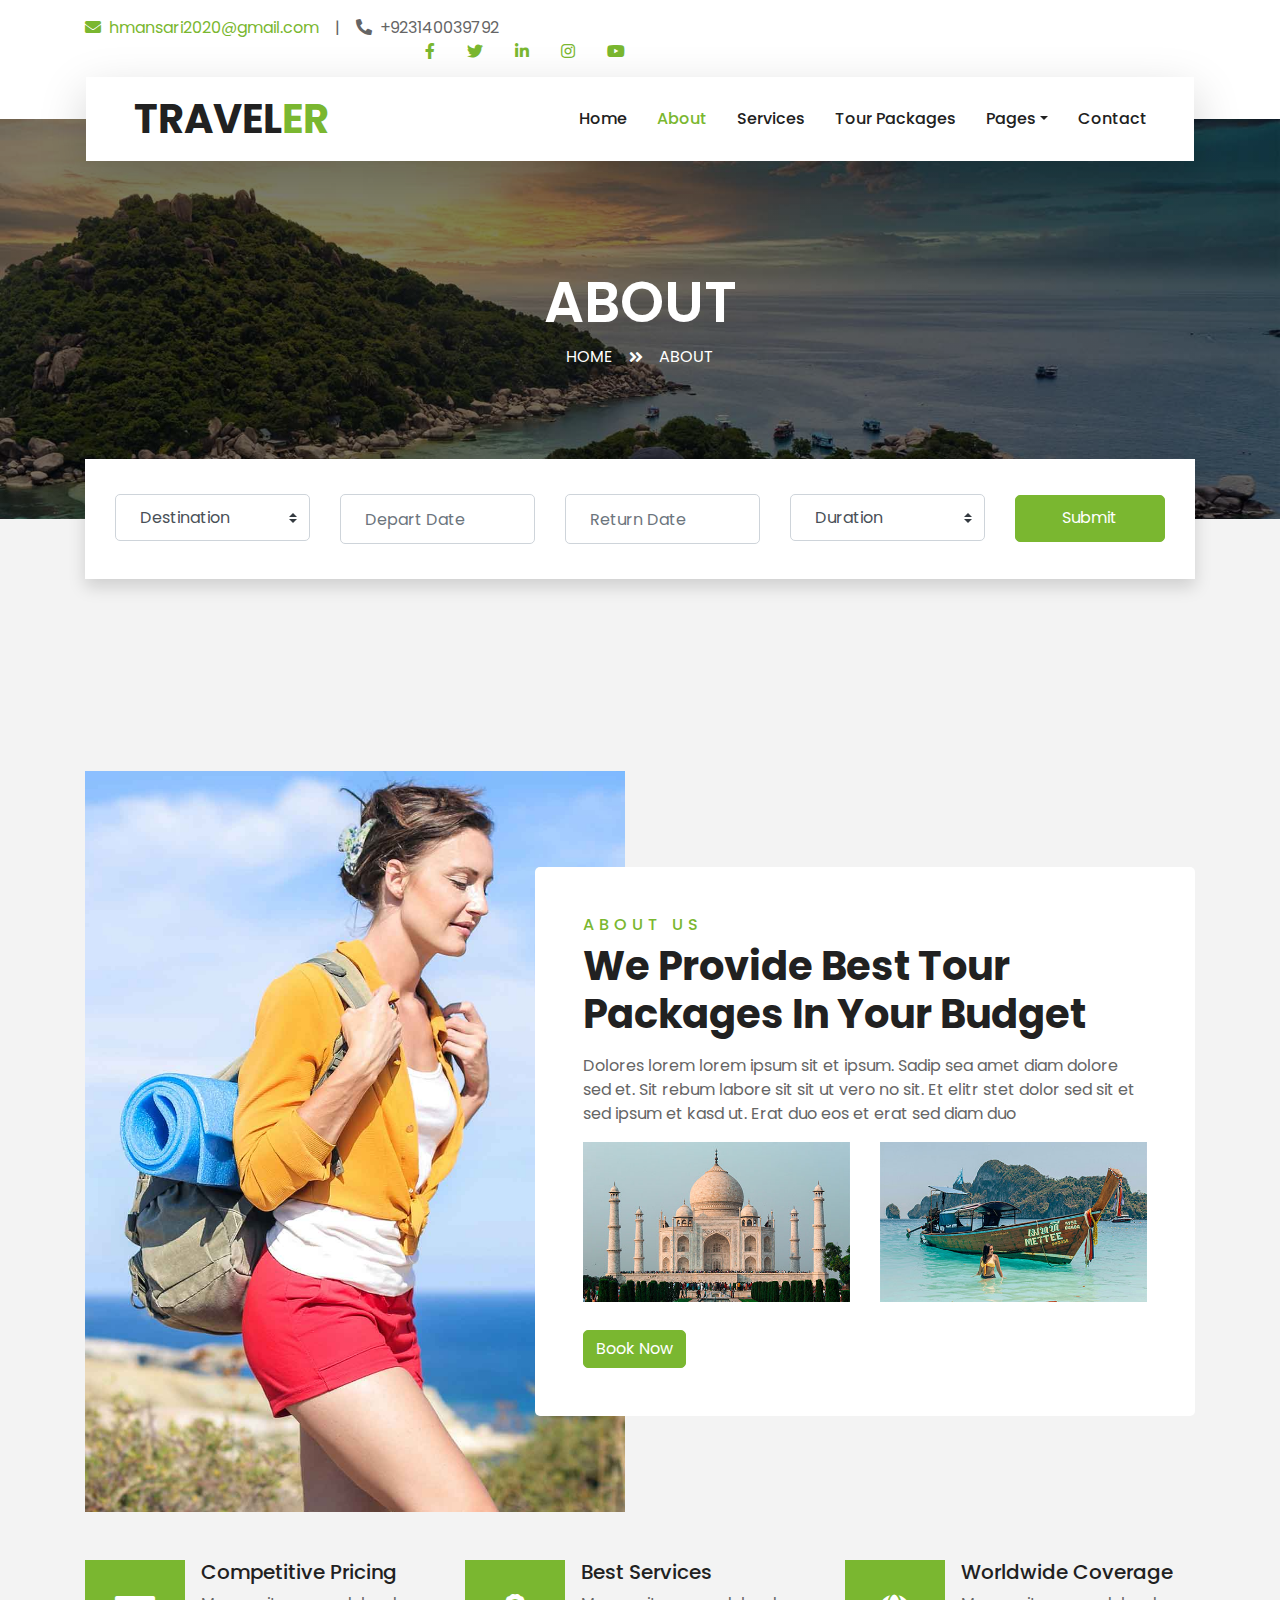
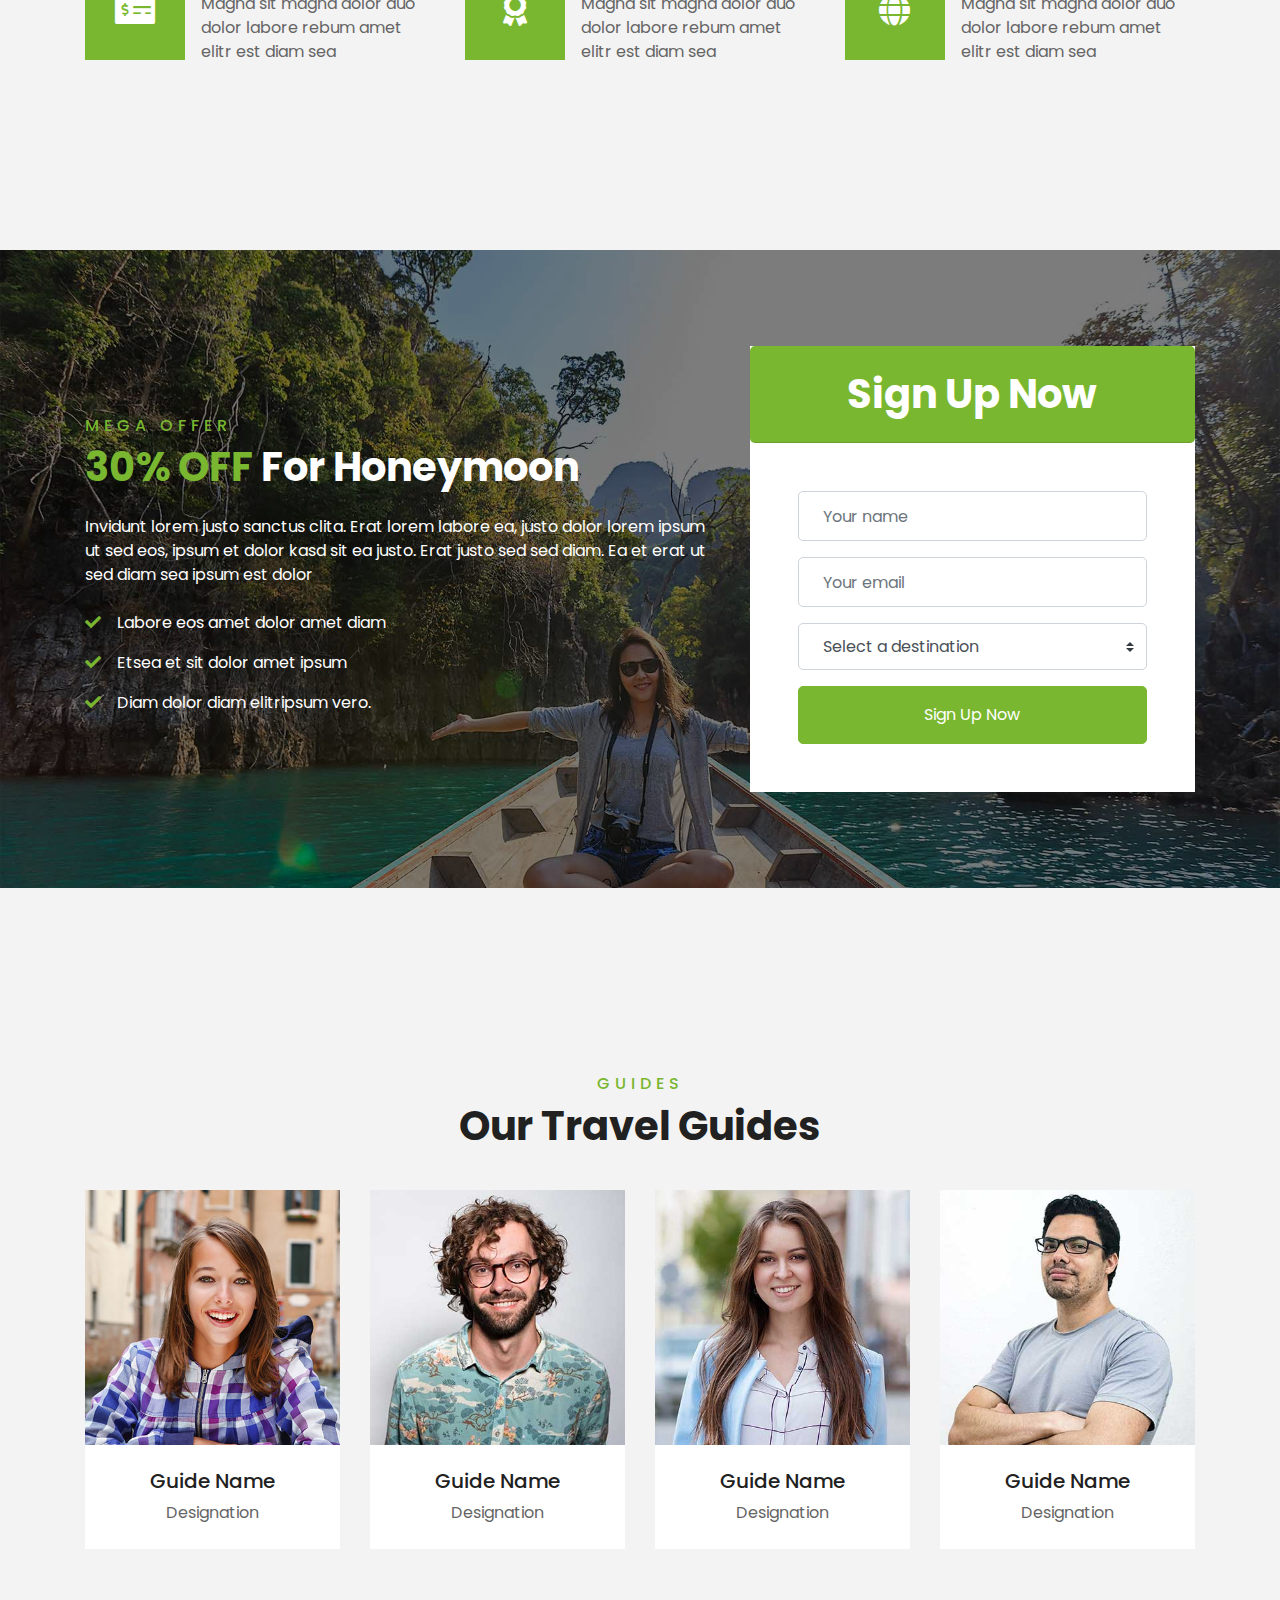
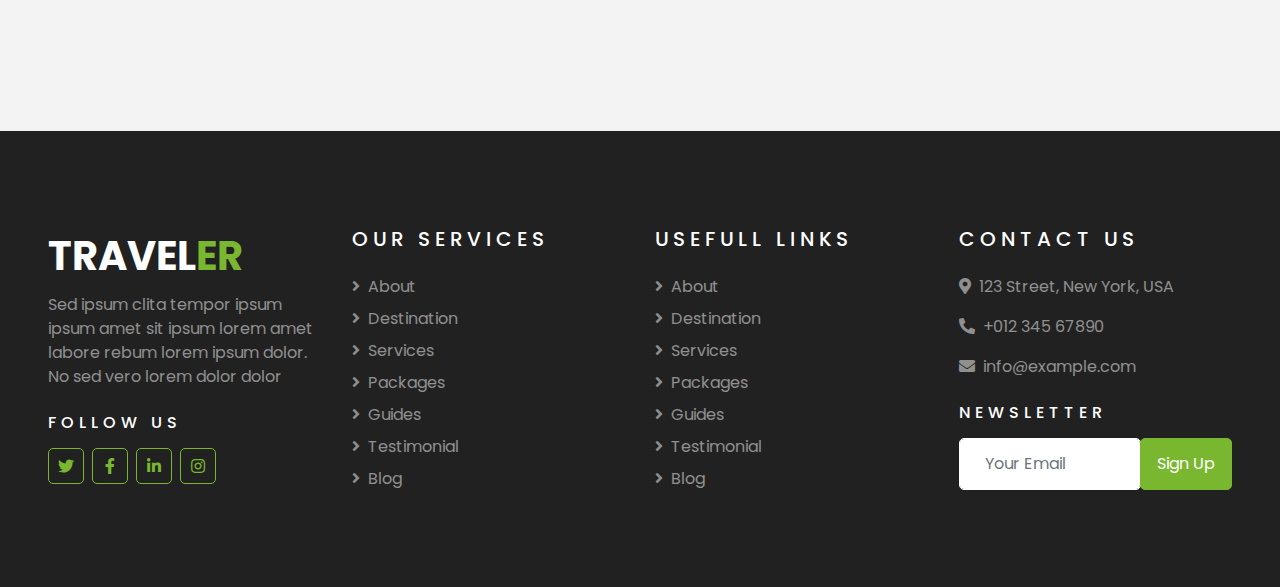
==== about.html @ fe2dfaae "Initial commit" ====
<!DOCTYPE html>
<html lang="en">

<head>
    <meta charset="utf-8">
    <title>TRAVELER</title>
    <meta content="width=device-width, initial-scale=1.0" name="viewport">
    

    <!-- Favicon -->
    <link href="img/favicon.ico" rel="icon">

    <!-- Google Web Fonts -->
    <link rel="preconnect" href="https://fonts.gstatic.com">
    <link href="https://fonts.googleapis.com/css2?family=Poppins:wght@400;500;600;700&display=swap" rel="stylesheet"> 

    <!-- Font Awesome -->
    <link href="https://cdnjs.cloudflare.com/ajax/libs/font-awesome/5.10.0/css/all.min.css" rel="stylesheet">

    <!-- Libraries Stylesheet -->
    <link href="lib/owlcarousel/assets/owl.carousel.min.css" rel="stylesheet">
    <link href="lib/tempusdominus/css/tempusdominus-bootstrap-4.min.css" rel="stylesheet" />

    <!-- Customized Bootstrap Stylesheet -->
    <link href="css/style.css" rel="stylesheet">
</head>

<body>
    <!-- Topbar Start -->
    <div class="container-fluid bg-light pt-3 d-none d-lg-block">
        <div class="container">
            <div class="row">
                <div class="col-lg-6 text-center text-lg-left mb-2 mb-lg-0">
                    <div class="d-inline-flex align-items-center">
                        <a href="https://mail.google.com/mail/u/0/?tab=rm&ogbl#inbox"><i class="fa fa-envelope mr-2"></i>hmansari2020@gmail.com</a>
                        <p class="text-body px-3">|</p>
                        <a ><i class="fa fa-phone-alt mr-2"></i>+923140039792</a>
                    </div>
                </div>
                </div>
                <div class="col-lg-6 text-center text-lg-right">
                    <div class="d-inline-flex align-items-center">
                        <a class="text-primary px-3" href="">
                            <i class="fab fa-facebook-f"></i>
                        </a>
                        <a class="text-primary px-3" href="">
                            <i class="fab fa-twitter"></i>
                        </a>
                        <a class="text-primary px-3" href="">
                            <i class="fab fa-linkedin-in"></i>
                        </a>
                        <a class="text-primary px-3" href="">
                            <i class="fab fa-instagram"></i>
                        </a>
                        <a class="text-primary pl-3" href="">
                            <i class="fab fa-youtube"></i>
                        </a>
                    </div>
                </div>
            </div>
        </div>
    </div>
    <!-- Topbar End -->


    <!-- Navbar Start -->
    <div class="container-fluid position-relative nav-bar p-0">
        <div class="container-lg position-relative p-0 px-lg-3" style="z-index: 9;">
            <nav class="navbar navbar-expand-lg bg-light navbar-light shadow-lg py-3 py-lg-0 pl-3 pl-lg-5">
                <a href="" class="navbar-brand">
                    <h1 class="m-0 text-primary"><span class="text-dark">TRAVEL</span>ER</h1>
                </a>
                <button type="button" class="navbar-toggler" data-toggle="collapse" data-target="#navbarCollapse">
                    <span class="navbar-toggler-icon"></span>
                </button>
                <div class="collapse navbar-collapse justify-content-between px-3" id="navbarCollapse">
                    <div class="navbar-nav ml-auto py-0">
                        <a href="index.html" class="nav-item nav-link">Home</a>
                        <a href="about.html" class="nav-item nav-link active">About</a>
                        <a href="service.html" class="nav-item nav-link">Services</a>
                        <a href="package.html" class="nav-item nav-link">Tour Packages</a>
                        <div class="nav-item dropdown">
                            <a href="#" class="nav-link dropdown-toggle" data-toggle="dropdown">Pages</a>
                            <div class="dropdown-menu border-0 rounded-0 m-0">
                                <a href="blog.html" class="dropdown-item">Blog Grid</a>
                                <a href="single.html" class="dropdown-item">Blog Detail</a>
                                <a href="destination.html" class="dropdown-item">Destination</a>
                                <a href="guide.html" class="dropdown-item">Travel Guides</a>
                                <a href="testimonial.html" class="dropdown-item">Testimonial</a>
                            </div>
                        </div>
                        <a href="contact.html" class="nav-item nav-link">Contact</a>
                    </div>
                </div>
            </nav>
        </div>
    </div>
    <!-- Navbar End -->


    <!-- Header Start -->
    <div class="container-fluid page-header">
        <div class="container">
            <div class="d-flex flex-column align-items-center justify-content-center" style="min-height: 400px">
                <h3 class="display-4 text-white text-uppercase">About</h3>
                <div class="d-inline-flex text-white">
                    <p class="m-0 text-uppercase"><a class="text-white" href="">Home</a></p>
                    <i class="fa fa-angle-double-right pt-1 px-3"></i>
                    <p class="m-0 text-uppercase">About</p>
                </div>
            </div>
        </div>
    </div>
    <!-- Header End -->


    <!-- Booking Start -->
    <div class="container-fluid booking mt-5 pb-5">
        <div class="container pb-5">
            <div class="bg-light shadow" style="padding: 30px;">
                <div class="row align-items-center" style="min-height: 60px;">
                    <div class="col-md-10">
                        <div class="row">
                            <div class="col-md-3">
                                <div class="mb-3 mb-md-0">
                                    <select class="custom-select px-4" style="height: 47px;">
                                        <option selected>Destination</option>
                                        <option value="1">Destination 1</option>
                                        <option value="2">Destination 1</option>
                                        <option value="3">Destination 1</option>
                                    </select>
                                </div>
                            </div>
                            <div class="col-md-3">
                                <div class="mb-3 mb-md-0">
                                    <div class="date" id="date1" data-target-input="nearest">
                                        <input type="text" class="form-control p-4 datetimepicker-input" placeholder="Depart Date" data-target="#date1" data-toggle="datetimepicker"/>
                                    </div>
                                </div>
                            </div>
                            <div class="col-md-3">
                                <div class="mb-3 mb-md-0">
                                    <div class="date" id="date2" data-target-input="nearest">
                                        <input type="text" class="form-control p-4 datetimepicker-input" placeholder="Return Date" data-target="#date2" data-toggle="datetimepicker"/>
                                    </div>
                                </div>
                            </div>
                            <div class="col-md-3">
                                <div class="mb-3 mb-md-0">
                                    <select class="custom-select px-4" style="height: 47px;">
                                        <option selected>Duration</option>
                                        <option value="1">Duration 1</option>
                                        <option value="2">Duration 1</option>
                                        <option value="3">Duration 1</option>
                                    </select>
                                </div>
                            </div>
                        </div>
                    </div>
                    <div class="col-md-2">
                        <button class="btn btn-primary btn-block" type="submit" style="height: 47px; margin-top: -2px;">Submit</button>
                    </div>
                </div>
            </div>
        </div>
    </div>
    <!-- Booking End -->


    <!-- About Start -->
    <div class="container-fluid py-5">
        <div class="container pt-5">
            <div class="row">
                <div class="col-lg-6" style="min-height: 500px;">
                    <div class="position-relative h-100">
                        <img class="position-absolute w-100 h-100" src="img/about.jpg" style="object-fit: cover;">
                    </div>
                </div>
                <div class="col-lg-6 pt-5 pb-lg-5">
                    <div class="about-text bg-white p-4 p-lg-5 my-lg-5">
                        <h6 class="text-primary text-uppercase" style="letter-spacing: 5px;">About Us</h6>
                        <h1 class="mb-3">We Provide Best Tour Packages In Your Budget</h1>
                        <p>Dolores lorem lorem ipsum sit et ipsum. Sadip sea amet diam dolore sed et. Sit rebum labore sit sit ut vero no sit. Et elitr stet dolor sed sit et sed ipsum et kasd ut. Erat duo eos et erat sed diam duo</p>
                        <div class="row mb-4">
                            <div class="col-6">
                                <img class="img-fluid" src="img/about-1.jpg" alt="">
                            </div>
                            <div class="col-6">
                                <img class="img-fluid" src="img/about-2.jpg" alt="">
                            </div>
                        </div>
                        <a href="" class="btn btn-primary mt-1">Book Now</a>
                    </div>
                </div>
            </div>
        </div>
    </div>
    <!-- About End -->


    <!-- Feature Start -->
    <div class="container-fluid pb-5">
        <div class="container pb-5">
            <div class="row">
                <div class="col-md-4">
                    <div class="d-flex mb-4 mb-lg-0">
                        <div class="d-flex flex-shrink-0 align-items-center justify-content-center bg-primary mr-3" style="height: 100px; width: 100px;">
                            <i class="fa fa-2x fa-money-check-alt text-white"></i>
                        </div>
                        <div class="d-flex flex-column">
                            <h5 class="">Competitive Pricing</h5>
                            <p class="m-0">Magna sit magna dolor duo dolor labore rebum amet elitr est diam sea</p>
                        </div>
                    </div>
                </div>
                <div class="col-md-4">
                    <div class="d-flex mb-4 mb-lg-0">
                        <div class="d-flex flex-shrink-0 align-items-center justify-content-center bg-primary mr-3" style="height: 100px; width: 100px;">
                            <i class="fa fa-2x fa-award text-white"></i>
                        </div>
                        <div class="d-flex flex-column">
                            <h5 class="">Best Services</h5>
                            <p class="m-0">Magna sit magna dolor duo dolor labore rebum amet elitr est diam sea</p>
                        </div>
                    </div>
                </div>
                <div class="col-md-4">
                    <div class="d-flex mb-4 mb-lg-0">
                        <div class="d-flex flex-shrink-0 align-items-center justify-content-center bg-primary mr-3" style="height: 100px; width: 100px;">
                            <i class="fa fa-2x fa-globe text-white"></i>
                        </div>
                        <div class="d-flex flex-column">
                            <h5 class="">Worldwide Coverage</h5>
                            <p class="m-0">Magna sit magna dolor duo dolor labore rebum amet elitr est diam sea</p>
                        </div>
                    </div>
                </div>
            </div>
        </div>
    </div>
    <!-- Feature End -->


    <!-- Registration Start -->
    <div class="container-fluid bg-registration py-5" style="margin: 90px 0;">
        <div class="container py-5">
            <div class="row align-items-center">
                <div class="col-lg-7 mb-5 mb-lg-0">
                    <div class="mb-4">
                        <h6 class="text-primary text-uppercase" style="letter-spacing: 5px;">Mega Offer</h6>
                        <h1 class="text-white"><span class="text-primary">30% OFF</span> For Honeymoon</h1>
                    </div>
                    <p class="text-white">Invidunt lorem justo sanctus clita. Erat lorem labore ea, justo dolor lorem ipsum ut sed eos,
                        ipsum et dolor kasd sit ea justo. Erat justo sed sed diam. Ea et erat ut sed diam sea ipsum est
                        dolor</p>
                    <ul class="list-inline text-white m-0">
                        <li class="py-2"><i class="fa fa-check text-primary mr-3"></i>Labore eos amet dolor amet diam</li>
                        <li class="py-2"><i class="fa fa-check text-primary mr-3"></i>Etsea et sit dolor amet ipsum</li>
                        <li class="py-2"><i class="fa fa-check text-primary mr-3"></i>Diam dolor diam elitripsum vero.</li>
                    </ul>
                </div>
                <div class="col-lg-5">
                    <div class="card border-0">
                        <div class="card-header bg-primary text-center p-4">
                            <h1 class="text-white m-0">Sign Up Now</h1>
                        </div>
                        <div class="card-body rounded-bottom bg-white p-5">
                            <form>
                                <div class="form-group">
                                    <input type="text" class="form-control p-4" placeholder="Your name" required="required" />
                                </div>
                                <div class="form-group">
                                    <input type="email" class="form-control p-4" placeholder="Your email" required="required" />
                                </div>
                                <div class="form-group">
                                    <select class="custom-select px-4" style="height: 47px;">
                                        <option selected>Select a destination</option>
                                        <option value="1">destination 1</option>
                                        <option value="2">destination 1</option>
                                        <option value="3">destination 1</option>
                                    </select>
                                </div>
                                <div>
                                    <button class="btn btn-primary btn-block py-3" type="submit">Sign Up Now</button>
                                </div>
                            </form>
                        </div>
                    </div>
                </div>
            </div>
        </div>
    </div>
    <!-- Registration End -->


    <!-- Team Start -->
    <div class="container-fluid py-5">
        <div class="container pt-5 pb-3">
            <div class="text-center mb-3 pb-3">
                <h6 class="text-primary text-uppercase" style="letter-spacing: 5px;">Guides</h6>
                <h1>Our Travel Guides</h1>
            </div>
            <div class="row">
                <div class="col-lg-3 col-md-4 col-sm-6 pb-1">
                    <div class="team-item bg-white mb-4">
                        <div class="team-img position-relative overflow-hidden">
                            <img class="img-fluid w-100" src="img/team-1.jpg" alt="">
                            <div class="team-social">
                                <a class="btn btn-outline-primary btn-square" href=""><i class="fab fa-twitter"></i></a>
                                <a class="btn btn-outline-primary btn-square" href=""><i class="fab fa-facebook-f"></i></a>
                                <a class="btn btn-outline-primary btn-square" href=""><i class="fab fa-instagram"></i></a>
                                <a class="btn btn-outline-primary btn-square" href=""><i class="fab fa-linkedin-in"></i></a>
                            </div>
                        </div>
                        <div class="text-center py-4">
                            <h5 class="text-truncate">Guide Name</h5>
                            <p class="m-0">Designation</p>
                        </div>
                    </div>
                </div>
                <div class="col-lg-3 col-md-4 col-sm-6 pb-1">
                    <div class="team-item bg-white mb-4">
                        <div class="team-img position-relative overflow-hidden">
                            <img class="img-fluid w-100" src="img/team-2.jpg" alt="">
                            <div class="team-social">
                                <a class="btn btn-outline-primary btn-square" href=""><i class="fab fa-twitter"></i></a>
                                <a class="btn btn-outline-primary btn-square" href=""><i class="fab fa-facebook-f"></i></a>
                                <a class="btn btn-outline-primary btn-square" href=""><i class="fab fa-instagram"></i></a>
                                <a class="btn btn-outline-primary btn-square" href=""><i class="fab fa-linkedin-in"></i></a>
                            </div>
                        </div>
                        <div class="text-center py-4">
                            <h5 class="text-truncate">Guide Name</h5>
                            <p class="m-0">Designation</p>
                        </div>
                    </div>
                </div>
                <div class="col-lg-3 col-md-4 col-sm-6 pb-1">
                    <div class="team-item bg-white mb-4">
                        <div class="team-img position-relative overflow-hidden">
                            <img class="img-fluid w-100" src="img/team-3.jpg" alt="">
                            <div class="team-social">
                                <a class="btn btn-outline-primary btn-square" href=""><i class="fab fa-twitter"></i></a>
                                <a class="btn btn-outline-primary btn-square" href=""><i class="fab fa-facebook-f"></i></a>
                                <a class="btn btn-outline-primary btn-square" href=""><i class="fab fa-instagram"></i></a>
                                <a class="btn btn-outline-primary btn-square" href=""><i class="fab fa-linkedin-in"></i></a>
                            </div>
                        </div>
                        <div class="text-center py-4">
                            <h5 class="text-truncate">Guide Name</h5>
                            <p class="m-0">Designation</p>
                        </div>
                    </div>
                </div>
                <div class="col-lg-3 col-md-4 col-sm-6 pb-1">
                    <div class="team-item bg-white mb-4">
                        <div class="team-img position-relative overflow-hidden">
                            <img class="img-fluid w-100" src="img/team-4.jpg" alt="">
                            <div class="team-social">
                                <a class="btn btn-outline-primary btn-square" href=""><i class="fab fa-twitter"></i></a>
                                <a class="btn btn-outline-primary btn-square" href=""><i class="fab fa-facebook-f"></i></a>
                                <a class="btn btn-outline-primary btn-square" href=""><i class="fab fa-instagram"></i></a>
                                <a class="btn btn-outline-primary btn-square" href=""><i class="fab fa-linkedin-in"></i></a>
                            </div>
                        </div>
                        <div class="text-center py-4">
                            <h5 class="text-truncate">Guide Name</h5>
                            <p class="m-0">Designation</p>
                        </div>
                    </div>
                </div>
            </div>
        </div>
    </div>
    <!-- Team End -->


    <!-- Footer Start -->
    <div class="container-fluid bg-dark text-white-50 py-5 px-sm-3 px-lg-5" style="margin-top: 90px;">
        <div class="row pt-5">
            <div class="col-lg-3 col-md-6 mb-5">
                <a href="" class="navbar-brand">
                    <h1 class="text-primary"><span class="text-white">TRAVEL</span>ER</h1>
                </a>
                <p>Sed ipsum clita tempor ipsum ipsum amet sit ipsum lorem amet labore rebum lorem ipsum dolor. No sed vero lorem dolor dolor</p>
                <h6 class="text-white text-uppercase mt-4 mb-3" style="letter-spacing: 5px;">Follow Us</h6>
                <div class="d-flex justify-content-start">
                    <a class="btn btn-outline-primary btn-square mr-2" href="#"><i class="fab fa-twitter"></i></a>
                    <a class="btn btn-outline-primary btn-square mr-2" href="#"><i class="fab fa-facebook-f"></i></a>
                    <a class="btn btn-outline-primary btn-square mr-2" href="#"><i class="fab fa-linkedin-in"></i></a>
                    <a class="btn btn-outline-primary btn-square" href="#"><i class="fab fa-instagram"></i></a>
                </div>
            </div>
            <div class="col-lg-3 col-md-6 mb-5">
                <h5 class="text-white text-uppercase mb-4" style="letter-spacing: 5px;">Our Services</h5>
                <div class="d-flex flex-column justify-content-start">
                    <a class="text-white-50 mb-2" href="#"><i class="fa fa-angle-right mr-2"></i>About</a>
                    <a class="text-white-50 mb-2" href="#"><i class="fa fa-angle-right mr-2"></i>Destination</a>
                    <a class="text-white-50 mb-2" href="#"><i class="fa fa-angle-right mr-2"></i>Services</a>
                    <a class="text-white-50 mb-2" href="#"><i class="fa fa-angle-right mr-2"></i>Packages</a>
                    <a class="text-white-50 mb-2" href="#"><i class="fa fa-angle-right mr-2"></i>Guides</a>
                    <a class="text-white-50 mb-2" href="#"><i class="fa fa-angle-right mr-2"></i>Testimonial</a>
                    <a class="text-white-50" href="#"><i class="fa fa-angle-right mr-2"></i>Blog</a>
                </div>
            </div>
            <div class="col-lg-3 col-md-6 mb-5">
                <h5 class="text-white text-uppercase mb-4" style="letter-spacing: 5px;">Usefull Links</h5>
                <div class="d-flex flex-column justify-content-start">
                    <a class="text-white-50 mb-2" href="#"><i class="fa fa-angle-right mr-2"></i>About</a>
                    <a class="text-white-50 mb-2" href="#"><i class="fa fa-angle-right mr-2"></i>Destination</a>
                    <a class="text-white-50 mb-2" href="#"><i class="fa fa-angle-right mr-2"></i>Services</a>
                    <a class="text-white-50 mb-2" href="#"><i class="fa fa-angle-right mr-2"></i>Packages</a>
                    <a class="text-white-50 mb-2" href="#"><i class="fa fa-angle-right mr-2"></i>Guides</a>
                    <a class="text-white-50 mb-2" href="#"><i class="fa fa-angle-right mr-2"></i>Testimonial</a>
                    <a class="text-white-50" href="#"><i class="fa fa-angle-right mr-2"></i>Blog</a>
                </div>
            </div>
            <div class="col-lg-3 col-md-6 mb-5">
                <h5 class="text-white text-uppercase mb-4" style="letter-spacing: 5px;">Contact Us</h5>
                <p><i class="fa fa-map-marker-alt mr-2"></i>123 Street, New York, USA</p>
                <p><i class="fa fa-phone-alt mr-2"></i>+012 345 67890</p>
                <p><i class="fa fa-envelope mr-2"></i>info@example.com</p>
                <h6 class="text-white text-uppercase mt-4 mb-3" style="letter-spacing: 5px;">Newsletter</h6>
                <div class="w-100">
                    <div class="input-group">
                        <input type="text" class="form-control border-light" style="padding: 25px;" placeholder="Your Email">
                        <div class="input-group-append">
                            <button class="btn btn-primary px-3">Sign Up</button>
                        </div>
                    </div>
                </div>
            </div>
        </div>
    </div>
   
    <!-- Footer End -->


    <!-- Back to Top -->
    <a href="#" class="btn btn-lg btn-primary btn-lg-square back-to-top"><i class="fa fa-angle-double-up"></i></a>


    <!-- JavaScript Libraries -->
    <script src="https://code.jquery.com/jquery-3.4.1.min.js"></script>
    <script src="https://stackpath.bootstrapcdn.com/bootstrap/4.4.1/js/bootstrap.bundle.min.js"></script>
    <script src="lib/easing/easing.min.js"></script>
    <script src="lib/owlcarousel/owl.carousel.min.js"></script>
    <script src="lib/tempusdominus/js/moment.min.js"></script>
    <script src="lib/tempusdominus/js/moment-timezone.min.js"></script>
    <script src="lib/tempusdominus/js/tempusdominus-bootstrap-4.min.js"></script>

    <!-- Contact Javascript File -->
    <script src="mail/jqBootstrapValidation.min.js"></script>
    <script src="mail/contact.js"></script>

    <!-- Template Javascript -->
    <script src="js/main.js"></script>
</body>

</html>
---- css/style.css ----
/******* Bootstrap Theming ********/
/*!
 * Bootstrap v4.5.3 (https://getbootstrap.com/)
 * Copyright 2011-2020 The Bootstrap Authors
 * Copyright 2011-2020 Twitter, Inc.
 * Licensed under MIT (https://github.com/twbs/bootstrap/blob/main/LICENSE)
 */
:root {
  --blue: #007bff;
  --indigo: #6610f2;
  --purple: #6f42c1;
  --pink: #e83e8c;
  --red: #dc3545;
  --orange: #fd7e14;
  --yellow: #ffc107;
  --green: #28a745;
  --teal: #20c997;
  --cyan: #17a2b8;
  --white: #fff;
  --gray: #6c757d;
  --gray-dark: #343a40;
  --primary: #7AB730;
  --secondary: #f4faec;
  --success: #28a745;
  --info: #17a2b8;
  --warning: #ffc107;
  --danger: #dc3545;
  --light: #FFFFFF;
  --dark: #212121;
  --breakpoint-xs: 0;
  --breakpoint-sm: 576px;
  --breakpoint-md: 768px;
  --breakpoint-lg: 992px;
  --breakpoint-xl: 1200px;
  --font-family-sans-serif: "Poppins", sans-serif;
  --font-family-monospace: SFMono-Regular, Menlo, Monaco, Consolas, "Liberation Mono", "Courier New", monospace;
}

*,
*::before,
*::after {
  box-sizing: border-box;
}

html {
  font-family: sans-serif;
  line-height: 1.15;
  -webkit-text-size-adjust: 100%;
  -webkit-tap-highlight-color: rgba(0, 0, 0, 0);
}

article, aside, figcaption, figure, footer, header, hgroup, main, nav, section {
  display: block;
}

body {
  margin: 0;
  font-family: "Poppins", sans-serif;
  font-size: 1rem;
  font-weight: 400;
  line-height: 1.5;
  color: #656565;
  text-align: left;
  background-color: #F3F3F3;
}

[tabindex="-1"]:focus:not(:focus-visible) {
  outline: 0 !important;
}

hr {
  box-sizing: content-box;
  height: 0;
  overflow: visible;
}

h1, h2, h3, h4, h5, h6 {
  margin-top: 0;
  margin-bottom: 0.5rem;
}

p {
  margin-top: 0;
  margin-bottom: 1rem;
}

abbr[title],
abbr[data-original-title] {
  text-decoration: underline;
  text-decoration: underline dotted;
  cursor: help;
  border-bottom: 0;
  text-decoration-skip-ink: none;
}

address {
  margin-bottom: 1rem;
  font-style: normal;
  line-height: inherit;
}

ol,
ul,
dl {
  margin-top: 0;
  margin-bottom: 1rem;
}

ol ol,
ul ul,
ol ul,
ul ol {
  margin-bottom: 0;
}

dt {
  font-weight: 700;
}

dd {
  margin-bottom: .5rem;
  margin-left: 0;
}

blockquote {
  margin: 0 0 1rem;
}

b,
strong {
  font-weight: bolder;
}

small {
  font-size: 80%;
}

sub,
sup {
  position: relative;
  font-size: 75%;
  line-height: 0;
  vertical-align: baseline;
}

sub {
  bottom: -.25em;
}

sup {
  top: -.5em;
}

a {
  color: #7AB730;
  text-decoration: none;
  background-color: transparent;
}

a:hover {
  color: #527a20;
  text-decoration: underline;
}

a:not([href]):not([class]) {
  color: inherit;
  text-decoration: none;
}

a:not([href]):not([class]):hover {
  color: inherit;
  text-decoration: none;
}

pre,
code,
kbd,
samp {
  font-family: SFMono-Regular, Menlo, Monaco, Consolas, "Liberation Mono", "Courier New", monospace;
  font-size: 1em;
}

pre {
  margin-top: 0;
  margin-bottom: 1rem;
  overflow: auto;
  -ms-overflow-style: scrollbar;
}

figure {
  margin: 0 0 1rem;
}

img {
  vertical-align: middle;
  border-style: none;
}

svg {
  overflow: hidden;
  vertical-align: middle;
}

table {
  border-collapse: collapse;
}

caption {
  padding-top: 0.75rem;
  padding-bottom: 0.75rem;
  color: #6c757d;
  text-align: left;
  caption-side: bottom;
}

th {
  text-align: inherit;
  text-align: -webkit-match-parent;
}

label {
  display: inline-block;
  margin-bottom: 0.5rem;
}

button {
  border-radius: 5px;
}
.option{
  border-radius: 5px;
}

button:focus {
  outline: 1px dotted;
  outline: 5px auto -webkit-focus-ring-color;
}

input,
button,
select,
optgroup,
textarea {
  margin: 0;
  font-family: inherit;
  font-size: inherit;
  line-height: inherit;
  border-radius: 5px;
}

button,
input {
  overflow: visible;
  border-radius: 5px;
}

button,
select {
  text-transform: none;
}

[role="button"] {
  cursor: pointer;
}

select {
  word-wrap: normal;
}

button,
[type="button"],
[type="reset"],
[type="submit"] {
  -webkit-appearance: button;
}

button:not(:disabled),
[type="button"]:not(:disabled),
[type="reset"]:not(:disabled),
[type="submit"]:not(:disabled) {
  cursor: pointer;
}

button::-moz-focus-inner,
[type="button"]::-moz-focus-inner,
[type="reset"]::-moz-focus-inner,
[type="submit"]::-moz-focus-inner {
  padding: 0;
  border-style: none;
}

input[type="radio"],
input[type="checkbox"] {
  box-sizing: border-box;
  padding: 0;
}

textarea {
  overflow: auto;
  resize: vertical;
}

fieldset {
  min-width: 0;
  padding: 0;
  margin: 0;
  border: 0;
}

legend {
  display: block;
  width: 100%;
  max-width: 100%;
  padding: 0;
  margin-bottom: .5rem;
  font-size: 1.5rem;
  line-height: inherit;
  color: inherit;
  white-space: normal;
}

@media (max-width: 1200px) {
  legend {
    font-size: calc(1.275rem + 0.3vw) ;
  }
}

progress {
  vertical-align: baseline;
}

[type="number"]::-webkit-inner-spin-button,
[type="number"]::-webkit-outer-spin-button {
  height: auto;
}

[type="search"] {
  outline-offset: -2px;
  -webkit-appearance: none;
}

[type="search"]::-webkit-search-decoration {
  -webkit-appearance: none;
}

::-webkit-file-upload-button {
  font: inherit;
  -webkit-appearance: button;
}

output {
  display: inline-block;
}

summary {
  display: list-item;
  cursor: pointer;
}

template {
  display: none;
}

[hidden] {
  display: none !important;
}

h1, h2, h3, h4, h5, h6,
.h1, .h2, .h3, .h4, .h5, .h6 {
  margin-bottom: 0.5rem;
  font-weight: 500;
  line-height: 1.2;
  color: #212121;
}

h1, .h1 {
  font-size: 2.5rem;
}

@media (max-width: 1200px) {
  h1, .h1 {
    font-size: calc(1.375rem + 1.5vw) ;
  }
}

h2, .h2 {
  font-size: 2rem;
}

@media (max-width: 1200px) {
  h2, .h2 {
    font-size: calc(1.325rem + 0.9vw) ;
  }
}

h3, .h3 {
  font-size: 1.75rem;
}

@media (max-width: 1200px) {
  h3, .h3 {
    font-size: calc(1.3rem + 0.6vw) ;
  }
}

h4, .h4 {
  font-size: 1.5rem;
}

@media (max-width: 1200px) {
  h4, .h4 {
    font-size: calc(1.275rem + 0.3vw) ;
  }
}

h5, .h5 {
  font-size: 1.25rem;
}

h6, .h6 {
  font-size: 1rem;
}

.lead {
  font-size: 1.25rem;
  font-weight: 300;
}

.display-1 {
  font-size: 6rem;
  font-weight: 300;
  line-height: 1.2;
}

@media (max-width: 1200px) {
  .display-1 {
    font-size: calc(1.725rem + 5.7vw) ;
  }
}

.display-2 {
  font-size: 5.5rem;
  font-weight: 300;
  line-height: 1.2;
}

@media (max-width: 1200px) {
  .display-2 {
    font-size: calc(1.675rem + 5.1vw) ;
  }
}

.display-3 {
  font-size: 4.5rem;
  font-weight: 300;
  line-height: 1.2;
}

@media (max-width: 1200px) {
  .display-3 {
    font-size: calc(1.575rem + 3.9vw) ;
  }
}

.display-4 {
  font-size: 3.5rem;
  font-weight: 300;
  line-height: 1.2;
}

@media (max-width: 1200px) {
  .display-4 {
    font-size: calc(1.475rem + 2.7vw) ;
  }
}

hr {
  margin-top: 1rem;
  margin-bottom: 1rem;
  border: 0;
  border-top: 1px solid rgba(0, 0, 0, 0.1);
}

small,
.small {
  font-size: 80%;
  font-weight: 400;
}

mark,
.mark {
  padding: 0.2em;
  background-color: #fcf8e3;
}

.list-unstyled {
  padding-left: 0;
  list-style: none;
}

.list-inline {
  padding-left: 0;
  list-style: none;
}

.list-inline-item {
  display: inline-block;
}

.list-inline-item:not(:last-child) {
  margin-right: 0.5rem;
}

.initialism {
  font-size: 90%;
  text-transform: uppercase;
}

.blockquote {
  margin-bottom: 1rem;
  font-size: 1.25rem;
}

.blockquote-footer {
  display: block;
  font-size: 80%;
  color: #6c757d;
}

.blockquote-footer::before {
  content: "\2014\00A0";
}

.img-fluid {
  max-width: 100%;
  height: auto;
}

.img-thumbnail {
  padding: 0.25rem;
  background-color: #F3F3F3;
  border: 1px solid #dee2e6;
  max-width: 100%;
  height: auto;
}

.figure {
  display: inline-block;
}

.figure-img {
  margin-bottom: 0.5rem;
  line-height: 1;
}

.figure-caption {
  font-size: 90%;
  color: #6c757d;
}

code {
  font-size: 87.5%;
  color: #e83e8c;
  word-wrap: break-word;
}

a > code {
  color: inherit;
}

kbd {
  padding: 0.2rem 0.4rem;
  font-size: 87.5%;
  color: #fff;
  background-color: #212529;
}

kbd kbd {
  padding: 0;
  font-size: 100%;
  font-weight: 700;
}

pre {
  display: block;
  font-size: 87.5%;
  color: #212529;
}

pre code {
  font-size: inherit;
  color: inherit;
  word-break: normal;
}

.pre-scrollable {
  max-height: 340px;
  overflow-y: scroll;
}

.container,
.container-fluid,
.container-sm,
.container-md,
.container-lg,
.container-xl {
  width: 100%;
  padding-right: 15px;
  padding-left: 15px;
  margin-right: auto;
  margin-left: auto;
}

@media (min-width: 576px) {
  .container, .container-sm {
    max-width: 540px;
  }
}

@media (min-width: 768px) {
  .container, .container-sm, .container-md {
    max-width: 720px;
  }
}

@media (min-width: 992px) {
  .container, .container-sm, .container-md, .container-lg {
    max-width: 960px;
  }
}

@media (min-width: 1200px) {
  .container, .container-sm, .container-md, .container-lg, .container-xl {
    max-width: 1140px;
  }
}

.row {
  display: flex;
  flex-wrap: wrap;
  margin-right: -15px;
  margin-left: -15px;
}

.no-gutters {
  margin-right: 0;
  margin-left: 0;
}

.no-gutters > .col,
.no-gutters > [class*="col-"] {
  padding-right: 0;
  padding-left: 0;
}

.col-1, .col-2, .col-3, .col-4, .col-5, .col-6, .col-7, .col-8, .col-9, .col-10, .col-11, .col-12, .col,
.col-auto, .col-sm-1, .col-sm-2, .col-sm-3, .col-sm-4, .col-sm-5, .col-sm-6, .col-sm-7, .col-sm-8, .col-sm-9, .col-sm-10, .col-sm-11, .col-sm-12, .col-sm,
.col-sm-auto, .col-md-1, .col-md-2, .col-md-3, .col-md-4, .col-md-5, .col-md-6, .col-md-7, .col-md-8, .col-md-9, .col-md-10, .col-md-11, .col-md-12, .col-md,
.col-md-auto, .col-lg-1, .col-lg-2, .col-lg-3, .col-lg-4, .col-lg-5, .col-lg-6, .col-lg-7, .col-lg-8, .col-lg-9, .col-lg-10, .col-lg-11, .col-lg-12, .col-lg,
.col-lg-auto, .col-xl-1, .col-xl-2, .col-xl-3, .col-xl-4, .col-xl-5, .col-xl-6, .col-xl-7, .col-xl-8, .col-xl-9, .col-xl-10, .col-xl-11, .col-xl-12, .col-xl,
.col-xl-auto {
  position: relative;
  width: 100%;
  padding-right: 15px;
  padding-left: 15px;
}

.col {
  flex-basis: 0;
  flex-grow: 1;
  max-width: 100%;
}

.row-cols-1 > * {
  flex: 0 0 100%;
  max-width: 100%;
}

.row-cols-2 > * {
  flex: 0 0 50%;
  max-width: 50%;
}

.row-cols-3 > * {
  flex: 0 0 33.33333%;
  max-width: 33.33333%;
}

.row-cols-4 > * {
  flex: 0 0 25%;
  max-width: 25%;
}

.row-cols-5 > * {
  flex: 0 0 20%;
  max-width: 20%;
}

.row-cols-6 > * {
  flex: 0 0 16.66667%;
  max-width: 16.66667%;
}

.col-auto {
  flex: 0 0 auto;
  width: auto;
  max-width: 100%;
}

.col-1 {
  flex: 0 0 8.33333%;
  max-width: 8.33333%;
}

.col-2 {
  flex: 0 0 16.66667%;
  max-width: 16.66667%;
}

.col-3 {
  flex: 0 0 25%;
  max-width: 25%;
}

.col-4 {
  flex: 0 0 33.33333%;
  max-width: 33.33333%;
}

.col-5 {
  flex: 0 0 41.66667%;
  max-width: 41.66667%;
}

.col-6 {
  flex: 0 0 50%;
  max-width: 50%;
}

.col-7 {
  flex: 0 0 58.33333%;
  max-width: 58.33333%;
}

.col-8 {
  flex: 0 0 66.66667%;
  max-width: 66.66667%;
}

.col-9 {
  flex: 0 0 75%;
  max-width: 75%;
}

.col-10 {
  flex: 0 0 83.33333%;
  max-width: 83.33333%;
}

.col-11 {
  flex: 0 0 91.66667%;
  max-width: 91.66667%;
}

.col-12 {
  flex: 0 0 100%;
  max-width: 100%;
}

.order-first {
  order: -1;
}

.order-last {
  order: 13;
}

.order-0 {
  order: 0;
}

.order-1 {
  order: 1;
}

.order-2 {
  order: 2;
}

.order-3 {
  order: 3;
}

.order-4 {
  order: 4;
}

.order-5 {
  order: 5;
}

.order-6 {
  order: 6;
}

.order-7 {
  order: 7;
}

.order-8 {
  order: 8;
}

.order-9 {
  order: 9;
}

.order-10 {
  order: 10;
}

.order-11 {
  order: 11;
}

.order-12 {
  order: 12;
}

.offset-1 {
  margin-left: 8.33333%;
}

.offset-2 {
  margin-left: 16.66667%;
}

.offset-3 {
  margin-left: 25%;
}

.offset-4 {
  margin-left: 33.33333%;
}

.offset-5 {
  margin-left: 41.66667%;
}

.offset-6 {
  margin-left: 50%;
}

.offset-7 {
  margin-left: 58.33333%;
}

.offset-8 {
  margin-left: 66.66667%;
}

.offset-9 {
  margin-left: 75%;
}

.offset-10 {
  margin-left: 83.33333%;
}

.offset-11 {
  margin-left: 91.66667%;
}

@media (min-width: 576px) {
  .col-sm {
    flex-basis: 0;
    flex-grow: 1;
    max-width: 100%;
  }
  .row-cols-sm-1 > * {
    flex: 0 0 100%;
    max-width: 100%;
  }
  .row-cols-sm-2 > * {
    flex: 0 0 50%;
    max-width: 50%;
  }
  .row-cols-sm-3 > * {
    flex: 0 0 33.33333%;
    max-width: 33.33333%;
  }
  .row-cols-sm-4 > * {
    flex: 0 0 25%;
    max-width: 25%;
  }
  .row-cols-sm-5 > * {
    flex: 0 0 20%;
    max-width: 20%;
  }
  .row-cols-sm-6 > * {
    flex: 0 0 16.66667%;
    max-width: 16.66667%;
  }
  .col-sm-auto {
    flex: 0 0 auto;
    width: auto;
    max-width: 100%;
  }
  .col-sm-1 {
    flex: 0 0 8.33333%;
    max-width: 8.33333%;
  }
  .col-sm-2 {
    flex: 0 0 16.66667%;
    max-width: 16.66667%;
  }
  .col-sm-3 {
    flex: 0 0 25%;
    max-width: 25%;
  }
  .col-sm-4 {
    flex: 0 0 33.33333%;
    max-width: 33.33333%;
  }
  .col-sm-5 {
    flex: 0 0 41.66667%;
    max-width: 41.66667%;
  }
  .col-sm-6 {
    flex: 0 0 50%;
    max-width: 50%;
  }
  .col-sm-7 {
    flex: 0 0 58.33333%;
    max-width: 58.33333%;
  }
  .col-sm-8 {
    flex: 0 0 66.66667%;
    max-width: 66.66667%;
  }
  .col-sm-9 {
    flex: 0 0 75%;
    max-width: 75%;
  }
  .col-sm-10 {
    flex: 0 0 83.33333%;
    max-width: 83.33333%;
  }
  .col-sm-11 {
    flex: 0 0 91.66667%;
    max-width: 91.66667%;
  }
  .col-sm-12 {
    flex: 0 0 100%;
    max-width: 100%;
  }
  .order-sm-first {
    order: -1;
  }
  .order-sm-last {
    order: 13;
  }
  .order-sm-0 {
    order: 0;
  }
  .order-sm-1 {
    order: 1;
  }
  .order-sm-2 {
    order: 2;
  }
  .order-sm-3 {
    order: 3;
  }
  .order-sm-4 {
    order: 4;
  }
  .order-sm-5 {
    order: 5;
  }
  .order-sm-6 {
    order: 6;
  }
  .order-sm-7 {
    order: 7;
  }
  .order-sm-8 {
    order: 8;
  }
  .order-sm-9 {
    order: 9;
  }
  .order-sm-10 {
    order: 10;
  }
  .order-sm-11 {
    order: 11;
  }
  .order-sm-12 {
    order: 12;
  }
  .offset-sm-0 {
    margin-left: 0;
  }
  .offset-sm-1 {
    margin-left: 8.33333%;
  }
  .offset-sm-2 {
    margin-left: 16.66667%;
  }
  .offset-sm-3 {
    margin-left: 25%;
  }
  .offset-sm-4 {
    margin-left: 33.33333%;
  }
  .offset-sm-5 {
    margin-left: 41.66667%;
  }
  .offset-sm-6 {
    margin-left: 50%;
  }
  .offset-sm-7 {
    margin-left: 58.33333%;
  }
  .offset-sm-8 {
    margin-left: 66.66667%;
  }
  .offset-sm-9 {
    margin-left: 75%;
  }
  .offset-sm-10 {
    margin-left: 83.33333%;
  }
  .offset-sm-11 {
    margin-left: 91.66667%;
  }
}

@media (min-width: 768px) {
  .col-md {
    flex-basis: 0;
    flex-grow: 1;
    max-width: 100%;
  }
  .row-cols-md-1 > * {
    flex: 0 0 100%;
    max-width: 100%;
  }
  .row-cols-md-2 > * {
    flex: 0 0 50%;
    max-width: 50%;
  }
  .row-cols-md-3 > * {
    flex: 0 0 33.33333%;
    max-width: 33.33333%;
  }
  .row-cols-md-4 > * {
    flex: 0 0 25%;
    max-width: 25%;
  }
  .row-cols-md-5 > * {
    flex: 0 0 20%;
    max-width: 20%;
  }
  .row-cols-md-6 > * {
    flex: 0 0 16.66667%;
    max-width: 16.66667%;
  }
  .col-md-auto {
    flex: 0 0 auto;
    width: auto;
    max-width: 100%;
  }
  .col-md-1 {
    flex: 0 0 8.33333%;
    max-width: 8.33333%;
  }
  .col-md-2 {
    flex: 0 0 16.66667%;
    max-width: 16.66667%;
  }
  .col-md-3 {
    flex: 0 0 25%;
    max-width: 25%;
  }
  .col-md-4 {
    flex: 0 0 33.33333%;
    max-width: 33.33333%;
  }
  .col-md-5 {
    flex: 0 0 41.66667%;
    max-width: 41.66667%;
  }
  .col-md-6 {
    flex: 0 0 50%;
    max-width: 50%;
  }
  .col-md-7 {
    flex: 0 0 58.33333%;
    max-width: 58.33333%;
  }
  .col-md-8 {
    flex: 0 0 66.66667%;
    max-width: 66.66667%;
  }
  .col-md-9 {
    flex: 0 0 75%;
    max-width: 75%;
  }
  .col-md-10 {
    flex: 0 0 83.33333%;
    max-width: 83.33333%;
  }
  .col-md-11 {
    flex: 0 0 91.66667%;
    max-width: 91.66667%;
  }
  .col-md-12 {
    flex: 0 0 100%;
    max-width: 100%;
  }
  .order-md-first {
    order: -1;
  }
  .order-md-last {
    order: 13;
  }
  .order-md-0 {
    order: 0;
  }
  .order-md-1 {
    order: 1;
  }
  .order-md-2 {
    order: 2;
  }
  .order-md-3 {
    order: 3;
  }
  .order-md-4 {
    order: 4;
  }
  .order-md-5 {
    order: 5;
  }
  .order-md-6 {
    order: 6;
  }
  .order-md-7 {
    order: 7;
  }
  .order-md-8 {
    order: 8;
  }
  .order-md-9 {
    order: 9;
  }
  .order-md-10 {
    order: 10;
  }
  .order-md-11 {
    order: 11;
  }
  .order-md-12 {
    order: 12;
  }
  .offset-md-0 {
    margin-left: 0;
  }
  .offset-md-1 {
    margin-left: 8.33333%;
  }
  .offset-md-2 {
    margin-left: 16.66667%;
  }
  .offset-md-3 {
    margin-left: 25%;
  }
  .offset-md-4 {
    margin-left: 33.33333%;
  }
  .offset-md-5 {
    margin-left: 41.66667%;
  }
  .offset-md-6 {
    margin-left: 50%;
  }
  .offset-md-7 {
    margin-left: 58.33333%;
  }
  .offset-md-8 {
    margin-left: 66.66667%;
  }
  .offset-md-9 {
    margin-left: 75%;
  }
  .offset-md-10 {
    margin-left: 83.33333%;
  }
  .offset-md-11 {
    margin-left: 91.66667%;
  }
}

@media (min-width: 992px) {
  .col-lg {
    flex-basis: 0;
    flex-grow: 1;
    max-width: 100%;
  }
  .row-cols-lg-1 > * {
    flex: 0 0 100%;
    max-width: 100%;
  }
  .row-cols-lg-2 > * {
    flex: 0 0 50%;
    max-width: 50%;
  }
  .row-cols-lg-3 > * {
    flex: 0 0 33.33333%;
    max-width: 33.33333%;
  }
  .row-cols-lg-4 > * {
    flex: 0 0 25%;
    max-width: 25%;
  }
  .row-cols-lg-5 > * {
    flex: 0 0 20%;
    max-width: 20%;
  }
  .row-cols-lg-6 > * {
    flex: 0 0 16.66667%;
    max-width: 16.66667%;
  }
  .col-lg-auto {
    flex: 0 0 auto;
    width: auto;
    max-width: 100%;
  }
  .col-lg-1 {
    flex: 0 0 8.33333%;
    max-width: 8.33333%;
  }
  .col-lg-2 {
    flex: 0 0 16.66667%;
    max-width: 16.66667%;
  }
  .col-lg-3 {
    flex: 0 0 25%;
    max-width: 25%;
  }
  .col-lg-4 {
    flex: 0 0 33.33333%;
    max-width: 33.33333%;
  }
  .col-lg-5 {
    flex: 0 0 41.66667%;
    max-width: 41.66667%;
  }
  .col-lg-6 {
    flex: 0 0 50%;
    max-width: 50%;
  }
  .col-lg-7 {
    flex: 0 0 58.33333%;
    max-width: 58.33333%;
  }
  .col-lg-8 {
    flex: 0 0 66.66667%;
    max-width: 66.66667%;
  }
  .col-lg-9 {
    flex: 0 0 75%;
    max-width: 75%;
  }
  .col-lg-10 {
    flex: 0 0 83.33333%;
    max-width: 83.33333%;
  }
  .col-lg-11 {
    flex: 0 0 91.66667%;
    max-width: 91.66667%;
  }
  .col-lg-12 {
    flex: 0 0 100%;
    max-width: 100%;
  }
  .order-lg-first {
    order: -1;
  }
  .order-lg-last {
    order: 13;
  }
  .order-lg-0 {
    order: 0;
  }
  .order-lg-1 {
    order: 1;
  }
  .order-lg-2 {
    order: 2;
  }
  .order-lg-3 {
    order: 3;
  }
  .order-lg-4 {
    order: 4;
  }
  .order-lg-5 {
    order: 5;
  }
  .order-lg-6 {
    order: 6;
  }
  .order-lg-7 {
    order: 7;
  }
  .order-lg-8 {
    order: 8;
  }
  .order-lg-9 {
    order: 9;
  }
  .order-lg-10 {
    order: 10;
  }
  .order-lg-11 {
    order: 11;
  }
  .order-lg-12 {
    order: 12;
  }
  .offset-lg-0 {
    margin-left: 0;
  }
  .offset-lg-1 {
    margin-left: 8.33333%;
  }
  .offset-lg-2 {
    margin-left: 16.66667%;
  }
  .offset-lg-3 {
    margin-left: 25%;
  }
  .offset-lg-4 {
    margin-left: 33.33333%;
  }
  .offset-lg-5 {
    margin-left: 41.66667%;
  }
  .offset-lg-6 {
    margin-left: 50%;
  }
  .offset-lg-7 {
    margin-left: 58.33333%;
  }
  .offset-lg-8 {
    margin-left: 66.66667%;
  }
  .offset-lg-9 {
    margin-left: 75%;
  }
  .offset-lg-10 {
    margin-left: 83.33333%;
  }
  .offset-lg-11 {
    margin-left: 91.66667%;
  }
}

@media (min-width: 1200px) {
  .col-xl {
    flex-basis: 0;
    flex-grow: 1;
    max-width: 100%;
  }
  .row-cols-xl-1 > * {
    flex: 0 0 100%;
    max-width: 100%;
  }
  .row-cols-xl-2 > * {
    flex: 0 0 50%;
    max-width: 50%;
  }
  .row-cols-xl-3 > * {
    flex: 0 0 33.33333%;
    max-width: 33.33333%;
  }
  .row-cols-xl-4 > * {
    flex: 0 0 25%;
    max-width: 25%;
  }
  .row-cols-xl-5 > * {
    flex: 0 0 20%;
    max-width: 20%;
  }
  .row-cols-xl-6 > * {
    flex: 0 0 16.66667%;
    max-width: 16.66667%;
  }
  .col-xl-auto {
    flex: 0 0 auto;
    width: auto;
    max-width: 100%;
  }
  .col-xl-1 {
    flex: 0 0 8.33333%;
    max-width: 8.33333%;
  }
  .col-xl-2 {
    flex: 0 0 16.66667%;
    max-width: 16.66667%;
  }
  .col-xl-3 {
    flex: 0 0 25%;
    max-width: 25%;
  }
  .col-xl-4 {
    flex: 0 0 33.33333%;
    max-width: 33.33333%;
  }
  .col-xl-5 {
    flex: 0 0 41.66667%;
    max-width: 41.66667%;
  }
  .col-xl-6 {
    flex: 0 0 50%;
    max-width: 50%;
  }
  .col-xl-7 {
    flex: 0 0 58.33333%;
    max-width: 58.33333%;
  }
  .col-xl-8 {
    flex: 0 0 66.66667%;
    max-width: 66.66667%;
  }
  .col-xl-9 {
    flex: 0 0 75%;
    max-width: 75%;
  }
  .col-xl-10 {
    flex: 0 0 83.33333%;
    max-width: 83.33333%;
  }
  .col-xl-11 {
    flex: 0 0 91.66667%;
    max-width: 91.66667%;
  }
  .col-xl-12 {
    flex: 0 0 100%;
    max-width: 100%;
  }
  .order-xl-first {
    order: -1;
  }
  .order-xl-last {
    order: 13;
  }
  .order-xl-0 {
    order: 0;
  }
  .order-xl-1 {
    order: 1;
  }
  .order-xl-2 {
    order: 2;
  }
  .order-xl-3 {
    order: 3;
  }
  .order-xl-4 {
    order: 4;
  }
  .order-xl-5 {
    order: 5;
  }
  .order-xl-6 {
    order: 6;
  }
  .order-xl-7 {
    order: 7;
  }
  .order-xl-8 {
    order: 8;
  }
  .order-xl-9 {
    order: 9;
  }
  .order-xl-10 {
    order: 10;
  }
  .order-xl-11 {
    order: 11;
  }
  .order-xl-12 {
    order: 12;
  }
  .offset-xl-0 {
    margin-left: 0;
  }
  .offset-xl-1 {
    margin-left: 8.33333%;
  }
  .offset-xl-2 {
    margin-left: 16.66667%;
  }
  .offset-xl-3 {
    margin-left: 25%;
  }
  .offset-xl-4 {
    margin-left: 33.33333%;
  }
  .offset-xl-5 {
    margin-left: 41.66667%;
  }
  .offset-xl-6 {
    margin-left: 50%;
  }
  .offset-xl-7 {
    margin-left: 58.33333%;
  }
  .offset-xl-8 {
    margin-left: 66.66667%;
  }
  .offset-xl-9 {
    margin-left: 75%;
  }
  .offset-xl-10 {
    margin-left: 83.33333%;
  }
  .offset-xl-11 {
    margin-left: 91.66667%;
  }
}

.table {
  width: 100%;
  margin-bottom: 1rem;
  color: #656565;
}

.table th,
.table td {
  padding: 0.75rem;
  vertical-align: top;
  border-top: 1px solid #dee2e6;
}

.table thead th {
  vertical-align: bottom;
  border-bottom: 2px solid #dee2e6;
}

.table tbody + tbody {
  border-top: 2px solid #dee2e6;
}

.table-sm th,
.table-sm td {
  padding: 0.3rem;
}

.table-bordered {
  border: 1px solid #dee2e6;
}

.table-bordered th,
.table-bordered td {
  border: 1px solid #dee2e6;
}

.table-bordered thead th,
.table-bordered thead td {
  border-bottom-width: 2px;
}

.table-borderless th,
.table-borderless td,
.table-borderless thead th,
.table-borderless tbody + tbody {
  border: 0;
}

.table-striped tbody tr:nth-of-type(odd) {
  background-color: rgba(0, 0, 0, 0.05);
}

.table-hover tbody tr:hover {
  color: #656565;
  background-color: rgba(0, 0, 0, 0.075);
}

.table-primary,
.table-primary > th,
.table-primary > td {
  background-color: #daebc5;
}

.table-primary th,
.table-primary td,
.table-primary thead th,
.table-primary tbody + tbody {
  border-color: #bada93;
}

.table-hover .table-primary:hover {
  background-color: #cee4b2;
}

.table-hover .table-primary:hover > td,
.table-hover .table-primary:hover > th {
  background-color: #cee4b2;
}

.table-secondary,
.table-secondary > th,
.table-secondary > td {
  background-color: #fcfefa;
}

.table-secondary th,
.table-secondary td,
.table-secondary thead th,
.table-secondary tbody + tbody {
  border-color: #f9fcf5;
}

.table-hover .table-secondary:hover {
  background-color: #effae5;
}

.table-hover .table-secondary:hover > td,
.table-hover .table-secondary:hover > th {
  background-color: #effae5;
}

.table-success,
.table-success > th,
.table-success > td {
  background-color: #c3e6cb;
}

.table-success th,
.table-success td,
.table-success thead th,
.table-success tbody + tbody {
  border-color: #8fd19e;
}

.table-hover .table-success:hover {
  background-color: #b1dfbb;
}

.table-hover .table-success:hover > td,
.table-hover .table-success:hover > th {
  background-color: #b1dfbb;
}

.table-info,
.table-info > th,
.table-info > td {
  background-color: #bee5eb;
}

.table-info th,
.table-info td,
.table-info thead th,
.table-info tbody + tbody {
  border-color: #86cfda;
}

.table-hover .table-info:hover {
  background-color: #abdde5;
}

.table-hover .table-info:hover > td,
.table-hover .table-info:hover > th {
  background-color: #abdde5;
}

.table-warning,
.table-warning > th,
.table-warning > td {
  background-color: #ffeeba;
}

.table-warning th,
.table-warning td,
.table-warning thead th,
.table-warning tbody + tbody {
  border-color: #ffdf7e;
}

.table-hover .table-warning:hover {
  background-color: #ffe8a1;
}

.table-hover .table-warning:hover > td,
.table-hover .table-warning:hover > th {
  background-color: #ffe8a1;
}

.table-danger,
.table-danger > th,
.table-danger > td {
  background-color: #f5c6cb;
}

.table-danger th,
.table-danger td,
.table-danger thead th,
.table-danger tbody + tbody {
  border-color: #ed969e;
}

.table-hover .table-danger:hover {
  background-color: #f1b0b7;
}

.table-hover .table-danger:hover > td,
.table-hover .table-danger:hover > th {
  background-color: #f1b0b7;
}

.table-light,
.table-light > th,
.table-light > td {
  background-color: white;
}

.table-light th,
.table-light td,
.table-light thead th,
.table-light tbody + tbody {
  border-color: white;
}

.table-hover .table-light:hover {
  background-color: #f2f2f2;
}

.table-hover .table-light:hover > td,
.table-hover .table-light:hover > th {
  background-color: #f2f2f2;
}

.table-dark,
.table-dark > th,
.table-dark > td {
  background-color: #c1c1c1;
}

.table-dark th,
.table-dark td,
.table-dark thead th,
.table-dark tbody + tbody {
  border-color: #8c8c8c;
}

.table-hover .table-dark:hover {
  background-color: #b4b4b4;
}

.table-hover .table-dark:hover > td,
.table-hover .table-dark:hover > th {
  background-color: #b4b4b4;
}

.table-active,
.table-active > th,
.table-active > td {
  background-color: rgba(0, 0, 0, 0.075);
}

.table-hover .table-active:hover {
  background-color: rgba(0, 0, 0, 0.075);
}

.table-hover .table-active:hover > td,
.table-hover .table-active:hover > th {
  background-color: rgba(0, 0, 0, 0.075);
}

.table .thead-dark th {
  color: #fff;
  background-color: #343a40;
  border-color: #454d55;
}

.table .thead-light th {
  color: #495057;
  background-color: #e9ecef;
  border-color: #dee2e6;
}

.table-dark {
  color: #fff;
  background-color: #343a40;
}

.table-dark th,
.table-dark td,
.table-dark thead th {
  border-color: #454d55;
}

.table-dark.table-bordered {
  border: 0;
}

.table-dark.table-striped tbody tr:nth-of-type(odd) {
  background-color: rgba(255, 255, 255, 0.05);
}

.table-dark.table-hover tbody tr:hover {
  color: #fff;
  background-color: rgba(255, 255, 255, 0.075);
}

@media (max-width: 575.98px) {
  .table-responsive-sm {
    display: block;
    width: 100%;
    overflow-x: auto;
    -webkit-overflow-scrolling: touch;
  }
  .table-responsive-sm > .table-bordered {
    border: 0;
  }
}

@media (max-width: 767.98px) {
  .table-responsive-md {
    display: block;
    width: 100%;
    overflow-x: auto;
    -webkit-overflow-scrolling: touch;
  }
  .table-responsive-md > .table-bordered {
    border: 0;
  }
}

@media (max-width: 991.98px) {
  .table-responsive-lg {
    display: block;
    width: 100%;
    overflow-x: auto;
    -webkit-overflow-scrolling: touch;
  }
  .table-responsive-lg > .table-bordered {
    border: 0;
  }
}

@media (max-width: 1199.98px) {
  .table-responsive-xl {
    display: block;
    width: 100%;
    overflow-x: auto;
    -webkit-overflow-scrolling: touch;
  }
  .table-responsive-xl > .table-bordered {
    border: 0;
  }
}

.table-responsive {
  display: block;
  width: 100%;
  overflow-x: auto;
  -webkit-overflow-scrolling: touch;
}

.table-responsive > .table-bordered {
  border: 0;
}

.form-control {
  display: block;
  width: 100%;
  height: calc(1.5em + 0.75rem + 2px);
  padding: 0.375rem 0.75rem;
  font-size: 1rem;
  font-weight: 400;
  line-height: 1.5;
  color: #495057;
  background-color: #fff;
  background-clip: padding-box;
  border: 1px solid #ced4da;
  border-radius: 0;
  transition: border-color 0.15s ease-in-out, box-shadow 0.15s ease-in-out;
}

@media (prefers-reduced-motion: reduce) {
  .form-control {
    transition: none;
  }
}

.form-control::-ms-expand {
  background-color: transparent;
  border: 0;
}

.form-control:-moz-focusring {
  color: transparent;
  text-shadow: 0 0 0 #495057;
}

.form-control:focus {
  color: #495057;
  background-color: #fff;
  border-color: #b8e087;
  outline: 0;
  box-shadow: 0 0 0 0.2rem rgba(122, 183, 48, 0.25);
}

.form-control::placeholder {
  color: #6c757d;
  opacity: 1;
}

.form-control:disabled, .form-control[readonly] {
  background-color: #e9ecef;
  opacity: 1;
}

input[type="date"].form-control,
input[type="time"].form-control,
input[type="datetime-local"].form-control,
input[type="month"].form-control {
  appearance: none;
}

select.form-control:focus::-ms-value {
  color: #495057;
  background-color: #fff;
}

.form-control-file,
.form-control-range {
  display: block;
  width: 100%;
}

.col-form-label {
  padding-top: calc(0.375rem + 1px);
  padding-bottom: calc(0.375rem + 1px);
  margin-bottom: 0;
  font-size: inherit;
  line-height: 1.5;
}

.col-form-label-lg {
  padding-top: calc(0.5rem + 1px);
  padding-bottom: calc(0.5rem + 1px);
  font-size: 1.25rem;
  line-height: 1.5;
}

.col-form-label-sm {
  padding-top: calc(0.25rem + 1px);
  padding-bottom: calc(0.25rem + 1px);
  font-size: 0.875rem;
  line-height: 1.5;
}

.form-control-plaintext {
  display: block;
  width: 100%;
  padding: 0.375rem 0;
  margin-bottom: 0;
  font-size: 1rem;
  line-height: 1.5;
  color: #656565;
  background-color: transparent;
  border: solid transparent;
  border-width: 1px 0;
}

.form-control-plaintext.form-control-sm, .form-control-plaintext.form-control-lg {
  padding-right: 0;
  padding-left: 0;
}

.form-control-sm {
  height: calc(1.5em + 0.5rem + 2px);
  padding: 0.25rem 0.5rem;
  font-size: 0.875rem;
  line-height: 1.5;
}

.form-control-lg {
  height: calc(1.5em + 1rem + 2px);
  padding: 0.5rem 1rem;
  font-size: 1.25rem;
  line-height: 1.5;
}

select.form-control[size], select.form-control[multiple] {
  height: auto;
}

textarea.form-control {
  height: auto;
}

.form-group {
  margin-bottom: 1rem;
}

.form-text {
  display: block;
  margin-top: 0.25rem;
}

.form-row {
  display: flex;
  flex-wrap: wrap;
  margin-right: -5px;
  margin-left: -5px;
}

.form-row > .col,
.form-row > [class*="col-"] {
  padding-right: 5px;
  padding-left: 5px;
}

.form-check {
  position: relative;
  display: block;
  padding-left: 1.25rem;
}

.form-check-input {
  position: absolute;
  margin-top: 0.3rem;
  margin-left: -1.25rem;
}

.form-check-input[disabled] ~ .form-check-label,
.form-check-input:disabled ~ .form-check-label {
  color: #6c757d;
}

.form-check-label {
  margin-bottom: 0;
}

.form-check-inline {
  display: inline-flex;
  align-items: center;
  padding-left: 0;
  margin-right: 0.75rem;
}

.form-check-inline .form-check-input {
  position: static;
  margin-top: 0;
  margin-right: 0.3125rem;
  margin-left: 0;
}

.valid-feedback {
  display: none;
  width: 100%;
  margin-top: 0.25rem;
  font-size: 80%;
  color: #28a745;
}

.valid-tooltip {
  position: absolute;
  top: 100%;
  left: 0;
  z-index: 5;
  display: none;
  max-width: 100%;
  padding: 0.25rem 0.5rem;
  margin-top: .1rem;
  font-size: 0.875rem;
  line-height: 1.5;
  color: #fff;
  background-color: rgba(40, 167, 69, 0.9);
}

.was-validated :valid ~ .valid-feedback,
.was-validated :valid ~ .valid-tooltip,
.is-valid ~ .valid-feedback,
.is-valid ~ .valid-tooltip {
  display: block;
}

.was-validated .form-control:valid, .form-control.is-valid {
  border-color: #28a745;
  padding-right: calc(1.5em + 0.75rem);
  background-image: url("data:image/svg+xml,%3csvg xmlns='http://www.w3.org/2000/svg' width='8' height='8' viewBox='0 0 8 8'%3e%3cpath fill='%2328a745' d='M2.3 6.73L.6 4.53c-.4-1.04.46-1.4 1.1-.8l1.1 1.4 3.4-3.8c.6-.63 1.6-.27 1.2.7l-4 4.6c-.43.5-.8.4-1.1.1z'/%3e%3c/svg%3e");
  background-repeat: no-repeat;
  background-position: right calc(0.375em + 0.1875rem) center;
  background-size: calc(0.75em + 0.375rem) calc(0.75em + 0.375rem);
}

.was-validated .form-control:valid:focus, .form-control.is-valid:focus {
  border-color: #28a745;
  box-shadow: 0 0 0 0.2rem rgba(40, 167, 69, 0.25);
}

.was-validated textarea.form-control:valid, textarea.form-control.is-valid {
  padding-right: calc(1.5em + 0.75rem);
  background-position: top calc(0.375em + 0.1875rem) right calc(0.375em + 0.1875rem);
}

.was-validated .custom-select:valid, .custom-select.is-valid {
  border-color: #28a745;
  padding-right: calc(0.75em + 2.3125rem);
  background: url("data:image/svg+xml,%3csvg xmlns='http://www.w3.org/2000/svg' width='4' height='5' viewBox='0 0 4 5'%3e%3cpath fill='%23343a40' d='M2 0L0 2h4zm0 5L0 3h4z'/%3e%3c/svg%3e") no-repeat right 0.75rem center/8px 10px, url("data:image/svg+xml,%3csvg xmlns='http://www.w3.org/2000/svg' width='8' height='8' viewBox='0 0 8 8'%3e%3cpath fill='%2328a745' d='M2.3 6.73L.6 4.53c-.4-1.04.46-1.4 1.1-.8l1.1 1.4 3.4-3.8c.6-.63 1.6-.27 1.2.7l-4 4.6c-.43.5-.8.4-1.1.1z'/%3e%3c/svg%3e") #fff no-repeat center right 1.75rem/calc(0.75em + 0.375rem) calc(0.75em + 0.375rem);
}

.was-validated .custom-select:valid:focus, .custom-select.is-valid:focus {
  border-color: #28a745;
  box-shadow: 0 0 0 0.2rem rgba(40, 167, 69, 0.25);
}

.was-validated .form-check-input:valid ~ .form-check-label, .form-check-input.is-valid ~ .form-check-label {
  color: #28a745;
}

.was-validated .form-check-input:valid ~ .valid-feedback,
.was-validated .form-check-input:valid ~ .valid-tooltip, .form-check-input.is-valid ~ .valid-feedback,
.form-check-input.is-valid ~ .valid-tooltip {
  display: block;
}

.was-validated .custom-control-input:valid ~ .custom-control-label, .custom-control-input.is-valid ~ .custom-control-label {
  color: #28a745;
}

.was-validated .custom-control-input:valid ~ .custom-control-label::before, .custom-control-input.is-valid ~ .custom-control-label::before {
  border-color: #28a745;
}

.was-validated .custom-control-input:valid:checked ~ .custom-control-label::before, .custom-control-input.is-valid:checked ~ .custom-control-label::before {
  border-color: #34ce57;
  background-color: #34ce57;
}

.was-validated .custom-control-input:valid:focus ~ .custom-control-label::before, .custom-control-input.is-valid:focus ~ .custom-control-label::before {
  box-shadow: 0 0 0 0.2rem rgba(40, 167, 69, 0.25);
}

.was-validated .custom-control-input:valid:focus:not(:checked) ~ .custom-control-label::before, .custom-control-input.is-valid:focus:not(:checked) ~ .custom-control-label::before {
  border-color: #28a745;
}

.was-validated .custom-file-input:valid ~ .custom-file-label, .custom-file-input.is-valid ~ .custom-file-label {
  border-color: #28a745;
}

.was-validated .custom-file-input:valid:focus ~ .custom-file-label, .custom-file-input.is-valid:focus ~ .custom-file-label {
  border-color: #28a745;
  box-shadow: 0 0 0 0.2rem rgba(40, 167, 69, 0.25);
}

.invalid-feedback {
  display: none;
  width: 100%;
  margin-top: 0.25rem;
  font-size: 80%;
  color: #dc3545;
}

.invalid-tooltip {
  position: absolute;
  top: 100%;
  left: 0;
  z-index: 5;
  display: none;
  max-width: 100%;
  padding: 0.25rem 0.5rem;
  margin-top: .1rem;
  font-size: 0.875rem;
  line-height: 1.5;
  color: #fff;
  background-color: rgba(220, 53, 69, 0.9);
}

.was-validated :invalid ~ .invalid-feedback,
.was-validated :invalid ~ .invalid-tooltip,
.is-invalid ~ .invalid-feedback,
.is-invalid ~ .invalid-tooltip {
  display: block;
}

.was-validated .form-control:invalid, .form-control.is-invalid {
  border-color: #dc3545;
  padding-right: calc(1.5em + 0.75rem);
  background-image: url("data:image/svg+xml,%3csvg xmlns='http://www.w3.org/2000/svg' width='12' height='12' fill='none' stroke='%23dc3545' viewBox='0 0 12 12'%3e%3ccircle cx='6' cy='6' r='4.5'/%3e%3cpath stroke-linejoin='round' d='M5.8 3.6h.4L6 6.5z'/%3e%3ccircle cx='6' cy='8.2' r='.6' fill='%23dc3545' stroke='none'/%3e%3c/svg%3e");
  background-repeat: no-repeat;
  background-position: right calc(0.375em + 0.1875rem) center;
  background-size: calc(0.75em + 0.375rem) calc(0.75em + 0.375rem);
}

.was-validated .form-control:invalid:focus, .form-control.is-invalid:focus {
  border-color: #dc3545;
  box-shadow: 0 0 0 0.2rem rgba(220, 53, 69, 0.25);
}

.was-validated textarea.form-control:invalid, textarea.form-control.is-invalid {
  padding-right: calc(1.5em + 0.75rem);
  background-position: top calc(0.375em + 0.1875rem) right calc(0.375em + 0.1875rem);
}

.was-validated .custom-select:invalid, .custom-select.is-invalid {
  border-color: #dc3545;
  padding-right: calc(0.75em + 2.3125rem);
  background: url("data:image/svg+xml,%3csvg xmlns='http://www.w3.org/2000/svg' width='4' height='5' viewBox='0 0 4 5'%3e%3cpath fill='%23343a40' d='M2 0L0 2h4zm0 5L0 3h4z'/%3e%3c/svg%3e") no-repeat right 0.75rem center/8px 10px, url("data:image/svg+xml,%3csvg xmlns='http://www.w3.org/2000/svg' width='12' height='12' fill='none' stroke='%23dc3545' viewBox='0 0 12 12'%3e%3ccircle cx='6' cy='6' r='4.5'/%3e%3cpath stroke-linejoin='round' d='M5.8 3.6h.4L6 6.5z'/%3e%3ccircle cx='6' cy='8.2' r='.6' fill='%23dc3545' stroke='none'/%3e%3c/svg%3e") #fff no-repeat center right 1.75rem/calc(0.75em + 0.375rem) calc(0.75em + 0.375rem);
}

.was-validated .custom-select:invalid:focus, .custom-select.is-invalid:focus {
  border-color: #dc3545;
  box-shadow: 0 0 0 0.2rem rgba(220, 53, 69, 0.25);
}

.was-validated .form-check-input:invalid ~ .form-check-label, .form-check-input.is-invalid ~ .form-check-label {
  color: #dc3545;
}

.was-validated .form-check-input:invalid ~ .invalid-feedback,
.was-validated .form-check-input:invalid ~ .invalid-tooltip, .form-check-input.is-invalid ~ .invalid-feedback,
.form-check-input.is-invalid ~ .invalid-tooltip {
  display: block;
}

.was-validated .custom-control-input:invalid ~ .custom-control-label, .custom-control-input.is-invalid ~ .custom-control-label {
  color: #dc3545;
}

.was-validated .custom-control-input:invalid ~ .custom-control-label::before, .custom-control-input.is-invalid ~ .custom-control-label::before {
  border-color: #dc3545;
}

.was-validated .custom-control-input:invalid:checked ~ .custom-control-label::before, .custom-control-input.is-invalid:checked ~ .custom-control-label::before {
  border-color: #e4606d;
  background-color: #e4606d;
}

.was-validated .custom-control-input:invalid:focus ~ .custom-control-label::before, .custom-control-input.is-invalid:focus ~ .custom-control-label::before {
  box-shadow: 0 0 0 0.2rem rgba(220, 53, 69, 0.25);
}

.was-validated .custom-control-input:invalid:focus:not(:checked) ~ .custom-control-label::before, .custom-control-input.is-invalid:focus:not(:checked) ~ .custom-control-label::before {
  border-color: #dc3545;
}

.was-validated .custom-file-input:invalid ~ .custom-file-label, .custom-file-input.is-invalid ~ .custom-file-label {
  border-color: #dc3545;
}

.was-validated .custom-file-input:invalid:focus ~ .custom-file-label, .custom-file-input.is-invalid:focus ~ .custom-file-label {
  border-color: #dc3545;
  box-shadow: 0 0 0 0.2rem rgba(220, 53, 69, 0.25);
}

.form-inline {
  display: flex;
  flex-flow: row wrap;
  align-items: center;
}

.form-inline .form-check {
  width: 100%;
}

@media (min-width: 576px) {
  .form-inline label {
    display: flex;
    align-items: center;
    justify-content: center;
    margin-bottom: 0;
  }
  .form-inline .form-group {
    display: flex;
    flex: 0 0 auto;
    flex-flow: row wrap;
    align-items: center;
    margin-bottom: 0;
  }
  .form-inline .form-control {
    display: inline-block;
    width: auto;
    vertical-align: middle;
  }
  .form-inline .form-control-plaintext {
    display: inline-block;
  }
  .form-inline .input-group,
  .form-inline .custom-select {
    width: auto;
  }
  .form-inline .form-check {
    display: flex;
    align-items: center;
    justify-content: center;
    width: auto;
    padding-left: 0;
  }
  .form-inline .form-check-input {
    position: relative;
    flex-shrink: 0;
    margin-top: 0;
    margin-right: 0.25rem;
    margin-left: 0;
  }
  .form-inline .custom-control {
    align-items: center;
    justify-content: center;
  }
  .form-inline .custom-control-label {
    margin-bottom: 0;
  }
}

.btn {
  display: inline-block;
  font-weight: 400;
  color: #656565;
  text-align: center;
  border-radius: 5px;
  vertical-align: middle;
  user-select: none;
  background-color: transparent;
  border: 1px solid transparent;
  padding: 0.375rem 0.75rem;
  font-size: 1rem;
  line-height: 1.5;
  border-radius: 0;
  transition: color 0.15s ease-in-out, background-color 0.15s ease-in-out, border-color 0.15s ease-in-out, box-shadow 0.15s ease-in-out;
}

@media (prefers-reduced-motion: reduce) {
  .btn {
    transition: none;
  }
}

.btn:hover {
  color: #656565;
  text-decoration: none;
}

.btn:focus, .btn.focus {
  outline: 0;
  box-shadow: 0 0 0 0.2rem rgba(122, 183, 48, 0.25);
}

.btn.disabled, .btn:disabled {
  opacity: 0.65;
}

.btn:not(:disabled):not(.disabled) {
  cursor: pointer;
  border-radius: 5px;
}

a.btn.disabled,
fieldset:disabled a.btn {
  pointer-events: none;
}

.btn-primary {
  color: #fff;
  border-radius: 5px;
  background-color: #7AB730;
  border-color: #7AB730;

}

.btn-primary:hover {
  color: #fff;
  background-color: #669928;
  border-color: #5f8f25;
}

.btn-primary:focus, .btn-primary.focus {
  color: #fff;
  background-color: #669928;
  border-color: #5f8f25;
  box-shadow: 0 0 0 0.2rem rgba(142, 194, 79, 0.5);
}

.btn-primary.disabled, .btn-primary:disabled {
  color: #fff;
  background-color: #7AB730;
  border-color: #7AB730;
}

.btn-primary:not(:disabled):not(.disabled):active, .btn-primary:not(:disabled):not(.disabled).active,
.show > .btn-primary.dropdown-toggle {
  color: #fff;
  background-color: #5f8f25;
  border-color: #588423;
}

.btn-primary:not(:disabled):not(.disabled):active:focus, .btn-primary:not(:disabled):not(.disabled).active:focus,
.show > .btn-primary.dropdown-toggle:focus {
  box-shadow: 0 0 0 0.2rem rgba(142, 194, 79, 0.5);
}

.btn-secondary {
  color: #212529;
  background-color: #f4faec;
  border-color: #f4faec;
}

.btn-secondary:hover {
  color: #212529;
  background-color: #e2f2ce;
  border-color: #dcefc4;
}

.btn-secondary:focus, .btn-secondary.focus {
  color: #212529;
  background-color: #e2f2ce;
  border-color: #dcefc4;
  box-shadow: 0 0 0 0.2rem rgba(212, 218, 207, 0.5);
}

.btn-secondary.disabled, .btn-secondary:disabled {
  color: #212529;
  background-color: #f4faec;
  border-color: #f4faec;
}

.btn-secondary:not(:disabled):not(.disabled):active, .btn-secondary:not(:disabled):not(.disabled).active,
.show > .btn-secondary.dropdown-toggle {
  color: #212529;
  background-color: #dcefc4;
  border-color: #d6edb9;
}

.btn-secondary:not(:disabled):not(.disabled):active:focus, .btn-secondary:not(:disabled):not(.disabled).active:focus,
.show > .btn-secondary.dropdown-toggle:focus {
  box-shadow: 0 0 0 0.2rem rgba(212, 218, 207, 0.5);
}

.btn-success {
  color: #fff;
  background-color: #28a745;
  border-color: #28a745;
}

.btn-success:hover {
  color: #fff;
  background-color: #218838;
  border-color: #1e7e34;
}

.btn-success:focus, .btn-success.focus {
  color: #fff;
  background-color: #218838;
  border-color: #1e7e34;
  box-shadow: 0 0 0 0.2rem rgba(72, 180, 97, 0.5);
}

.btn-success.disabled, .btn-success:disabled {
  color: #fff;
  background-color: #28a745;
  border-color: #28a745;
}

.btn-success:not(:disabled):not(.disabled):active, .btn-success:not(:disabled):not(.disabled).active,
.show > .btn-success.dropdown-toggle {
  color: #fff;
  background-color: #1e7e34;
  border-color: #1c7430;
}

.btn-success:not(:disabled):not(.disabled):active:focus, .btn-success:not(:disabled):not(.disabled).active:focus,
.show > .btn-success.dropdown-toggle:focus {
  box-shadow: 0 0 0 0.2rem rgba(72, 180, 97, 0.5);
}

.btn-info {
  color: #fff;
  background-color: #17a2b8;
  border-color: #17a2b8;
}

.btn-info:hover {
  color: #fff;
  background-color: #138496;
  border-color: #117a8b;
}

.btn-info:focus, .btn-info.focus {
  color: #fff;
  background-color: #138496;
  border-color: #117a8b;
  box-shadow: 0 0 0 0.2rem rgba(58, 176, 195, 0.5);
}

.btn-info.disabled, .btn-info:disabled {
  color: #fff;
  background-color: #17a2b8;
  border-color: #17a2b8;
}

.btn-info:not(:disabled):not(.disabled):active, .btn-info:not(:disabled):not(.disabled).active,
.show > .btn-info.dropdown-toggle {
  color: #fff;
  background-color: #117a8b;
  border-color: #10707f;
}

.btn-info:not(:disabled):not(.disabled):active:focus, .btn-info:not(:disabled):not(.disabled).active:focus,
.show > .btn-info.dropdown-toggle:focus {
  box-shadow: 0 0 0 0.2rem rgba(58, 176, 195, 0.5);
}

.btn-warning {
  color: #212529;
  background-color: #ffc107;
  border-color: #ffc107;
}

.btn-warning:hover {
  color: #212529;
  background-color: #e0a800;
  border-color: #d39e00;
}

.btn-warning:focus, .btn-warning.focus {
  color: #212529;
  background-color: #e0a800;
  border-color: #d39e00;
  box-shadow: 0 0 0 0.2rem rgba(222, 170, 12, 0.5);
}

.btn-warning.disabled, .btn-warning:disabled {
  color: #212529;
  background-color: #ffc107;
  border-color: #ffc107;
}

.btn-warning:not(:disabled):not(.disabled):active, .btn-warning:not(:disabled):not(.disabled).active,
.show > .btn-warning.dropdown-toggle {
  color: #212529;
  background-color: #d39e00;
  border-color: #c69500;
}

.btn-warning:not(:disabled):not(.disabled):active:focus, .btn-warning:not(:disabled):not(.disabled).active:focus,
.show > .btn-warning.dropdown-toggle:focus {
  box-shadow: 0 0 0 0.2rem rgba(222, 170, 12, 0.5);
}

.btn-danger {
  color: #fff;
  background-color: #dc3545;
  border-color: #dc3545;
}

.btn-danger:hover {
  color: #fff;
  background-color: #c82333;
  border-color: #bd2130;
}

.btn-danger:focus, .btn-danger.focus {
  color: #fff;
  background-color: #c82333;
  border-color: #bd2130;
  box-shadow: 0 0 0 0.2rem rgba(225, 83, 97, 0.5);
}

.btn-danger.disabled, .btn-danger:disabled {
  color: #fff;
  background-color: #dc3545;
  border-color: #dc3545;
}

.btn-danger:not(:disabled):not(.disabled):active, .btn-danger:not(:disabled):not(.disabled).active,
.show > .btn-danger.dropdown-toggle {
  color: #fff;
  background-color: #bd2130;
  border-color: #b21f2d;
}

.btn-danger:not(:disabled):not(.disabled):active:focus, .btn-danger:not(:disabled):not(.disabled).active:focus,
.show > .btn-danger.dropdown-toggle:focus {
  box-shadow: 0 0 0 0.2rem rgba(225, 83, 97, 0.5);
}

.btn-light {
  color: #212529;
  background-color: #FFFFFF;
  border-color: #FFFFFF;
}

.btn-light:hover {
  color: #212529;
  background-color: #ececec;
  border-color: #e6e6e6;
}

.btn-light:focus, .btn-light.focus {
  color: #212529;
  background-color: #ececec;
  border-color: #e6e6e6;
  box-shadow: 0 0 0 0.2rem rgba(222, 222, 223, 0.5);
}

.btn-light.disabled, .btn-light:disabled {
  color: #212529;
  background-color: #FFFFFF;
  border-color: #FFFFFF;
}

.btn-light:not(:disabled):not(.disabled):active, .btn-light:not(:disabled):not(.disabled).active,
.show > .btn-light.dropdown-toggle {
  color: #212529;
  background-color: #e6e6e6;
  border-color: #dfdfdf;
}

.btn-light:not(:disabled):not(.disabled):active:focus, .btn-light:not(:disabled):not(.disabled).active:focus,
.show > .btn-light.dropdown-toggle:focus {
  box-shadow: 0 0 0 0.2rem rgba(222, 222, 223, 0.5);
}

.btn-dark {
  color: #fff;
  background-color: #212121;
  border-color: #212121;
}

.btn-dark:hover {
  color: #fff;
  background-color: #0e0e0e;
  border-color: #080808;
}

.btn-dark:focus, .btn-dark.focus {
  color: #fff;
  background-color: #0e0e0e;
  border-color: #080808;
  box-shadow: 0 0 0 0.2rem rgba(66, 66, 66, 0.5);
}

.btn-dark.disabled, .btn-dark:disabled {
  color: #fff;
  background-color: #212121;
  border-color: #212121;
}

.btn-dark:not(:disabled):not(.disabled):active, .btn-dark:not(:disabled):not(.disabled).active,
.show > .btn-dark.dropdown-toggle {
  color: #fff;
  background-color: #080808;
  border-color: #010101;
}

.btn-dark:not(:disabled):not(.disabled):active:focus, .btn-dark:not(:disabled):not(.disabled).active:focus,
.show > .btn-dark.dropdown-toggle:focus {
  box-shadow: 0 0 0 0.2rem rgba(66, 66, 66, 0.5);
}

.btn-outline-primary {
  color: #7AB730;
  border-color: #7AB730;
}

.btn-outline-primary:hover {
  color: #fff;
  background-color: #7AB730;
  border-color: #7AB730;
}

.btn-outline-primary:focus, .btn-outline-primary.focus {
  box-shadow: 0 0 0 0.2rem rgba(122, 183, 48, 0.5);
}

.btn-outline-primary.disabled, .btn-outline-primary:disabled {
  color: #7AB730;
  background-color: transparent;
}

.btn-outline-primary:not(:disabled):not(.disabled):active, .btn-outline-primary:not(:disabled):not(.disabled).active,
.show > .btn-outline-primary.dropdown-toggle {
  color: #fff;
  background-color: #7AB730;
  border-color: #7AB730;
}

.btn-outline-primary:not(:disabled):not(.disabled):active:focus, .btn-outline-primary:not(:disabled):not(.disabled).active:focus,
.show > .btn-outline-primary.dropdown-toggle:focus {
  box-shadow: 0 0 0 0.2rem rgba(122, 183, 48, 0.5);
}

.btn-outline-secondary {
  color: #f4faec;
  border-color: #f4faec;
}

.btn-outline-secondary:hover {
  color: #212529;
  background-color: #f4faec;
  border-color: #f4faec;
}

.btn-outline-secondary:focus, .btn-outline-secondary.focus {
  box-shadow: 0 0 0 0.2rem rgba(244, 250, 236, 0.5);
}

.btn-outline-secondary.disabled, .btn-outline-secondary:disabled {
  color: #f4faec;
  background-color: transparent;
}

.btn-outline-secondary:not(:disabled):not(.disabled):active, .btn-outline-secondary:not(:disabled):not(.disabled).active,
.show > .btn-outline-secondary.dropdown-toggle {
  color: #212529;
  background-color: #f4faec;
  border-color: #f4faec;
}

.btn-outline-secondary:not(:disabled):not(.disabled):active:focus, .btn-outline-secondary:not(:disabled):not(.disabled).active:focus,
.show > .btn-outline-secondary.dropdown-toggle:focus {
  box-shadow: 0 0 0 0.2rem rgba(244, 250, 236, 0.5);
}

.btn-outline-success {
  color: #28a745;
  border-color: #28a745;
}

.btn-outline-success:hover {
  color: #fff;
  background-color: #28a745;
  border-color: #28a745;
}

.btn-outline-success:focus, .btn-outline-success.focus {
  box-shadow: 0 0 0 0.2rem rgba(40, 167, 69, 0.5);
}

.btn-outline-success.disabled, .btn-outline-success:disabled {
  color: #28a745;
  background-color: transparent;
}

.btn-outline-success:not(:disabled):not(.disabled):active, .btn-outline-success:not(:disabled):not(.disabled).active,
.show > .btn-outline-success.dropdown-toggle {
  color: #fff;
  background-color: #28a745;
  border-color: #28a745;
}

.btn-outline-success:not(:disabled):not(.disabled):active:focus, .btn-outline-success:not(:disabled):not(.disabled).active:focus,
.show > .btn-outline-success.dropdown-toggle:focus {
  box-shadow: 0 0 0 0.2rem rgba(40, 167, 69, 0.5);
}

.btn-outline-info {
  color: #17a2b8;
  border-color: #17a2b8;
}

.btn-outline-info:hover {
  color: #fff;
  background-color: #17a2b8;
  border-color: #17a2b8;
}

.btn-outline-info:focus, .btn-outline-info.focus {
  box-shadow: 0 0 0 0.2rem rgba(23, 162, 184, 0.5);
}

.btn-outline-info.disabled, .btn-outline-info:disabled {
  color: #17a2b8;
  background-color: transparent;
}

.btn-outline-info:not(:disabled):not(.disabled):active, .btn-outline-info:not(:disabled):not(.disabled).active,
.show > .btn-outline-info.dropdown-toggle {
  color: #fff;
  background-color: #17a2b8;
  border-color: #17a2b8;
}

.btn-outline-info:not(:disabled):not(.disabled):active:focus, .btn-outline-info:not(:disabled):not(.disabled).active:focus,
.show > .btn-outline-info.dropdown-toggle:focus {
  box-shadow: 0 0 0 0.2rem rgba(23, 162, 184, 0.5);
}

.btn-outline-warning {
  color: #ffc107;
  border-color: #ffc107;
}

.btn-outline-warning:hover {
  color: #212529;
  background-color: #ffc107;
  border-color: #ffc107;
}

.btn-outline-warning:focus, .btn-outline-warning.focus {
  box-shadow: 0 0 0 0.2rem rgba(255, 193, 7, 0.5);
}

.btn-outline-warning.disabled, .btn-outline-warning:disabled {
  color: #ffc107;
  background-color: transparent;
}

.btn-outline-warning:not(:disabled):not(.disabled):active, .btn-outline-warning:not(:disabled):not(.disabled).active,
.show > .btn-outline-warning.dropdown-toggle {
  color: #212529;
  background-color: #ffc107;
  border-color: #ffc107;
}

.btn-outline-warning:not(:disabled):not(.disabled):active:focus, .btn-outline-warning:not(:disabled):not(.disabled).active:focus,
.show > .btn-outline-warning.dropdown-toggle:focus {
  box-shadow: 0 0 0 0.2rem rgba(255, 193, 7, 0.5);
}

.btn-outline-danger {
  color: #dc3545;
  border-color: #dc3545;
}

.btn-outline-danger:hover {
  color: #fff;
  background-color: #dc3545;
  border-color: #dc3545;
}

.btn-outline-danger:focus, .btn-outline-danger.focus {
  box-shadow: 0 0 0 0.2rem rgba(220, 53, 69, 0.5);
}

.btn-outline-danger.disabled, .btn-outline-danger:disabled {
  color: #dc3545;
  background-color: transparent;
}

.btn-outline-danger:not(:disabled):not(.disabled):active, .btn-outline-danger:not(:disabled):not(.disabled).active,
.show > .btn-outline-danger.dropdown-toggle {
  color: #fff;
  background-color: #dc3545;
  border-color: #dc3545;
}

.btn-outline-danger:not(:disabled):not(.disabled):active:focus, .btn-outline-danger:not(:disabled):not(.disabled).active:focus,
.show > .btn-outline-danger.dropdown-toggle:focus {
  box-shadow: 0 0 0 0.2rem rgba(220, 53, 69, 0.5);
}

.btn-outline-light {
  color: #FFFFFF;
  border-color: #FFFFFF;
}

.btn-outline-light:hover {
  color: #212529;
  background-color: #FFFFFF;
  border-color: #FFFFFF;
}

.btn-outline-light:focus, .btn-outline-light.focus {
  box-shadow: 0 0 0 0.2rem rgba(255, 255, 255, 0.5);
}

.btn-outline-light.disabled, .btn-outline-light:disabled {
  color: #FFFFFF;
  background-color: transparent;
}

.btn-outline-light:not(:disabled):not(.disabled):active, .btn-outline-light:not(:disabled):not(.disabled).active,
.show > .btn-outline-light.dropdown-toggle {
  color: #212529;
  background-color: #FFFFFF;
  border-color: #FFFFFF;
}

.btn-outline-light:not(:disabled):not(.disabled):active:focus, .btn-outline-light:not(:disabled):not(.disabled).active:focus,
.show > .btn-outline-light.dropdown-toggle:focus {
  box-shadow: 0 0 0 0.2rem rgba(255, 255, 255, 0.5);
}

.btn-outline-dark {
  color: #212121;
  border-color: #212121;
}

.btn-outline-dark:hover {
  color: #fff;
  background-color: #212121;
  border-color: #212121;
}

.btn-outline-dark:focus, .btn-outline-dark.focus {
  box-shadow: 0 0 0 0.2rem rgba(33, 33, 33, 0.5);
}

.btn-outline-dark.disabled, .btn-outline-dark:disabled {
  color: #212121;
  background-color: transparent;
}

.btn-outline-dark:not(:disabled):not(.disabled):active, .btn-outline-dark:not(:disabled):not(.disabled).active,
.show > .btn-outline-dark.dropdown-toggle {
  color: #fff;
  background-color: #212121;
  border-color: #212121;
}

.btn-outline-dark:not(:disabled):not(.disabled):active:focus, .btn-outline-dark:not(:disabled):not(.disabled).active:focus,
.show > .btn-outline-dark.dropdown-toggle:focus {
  box-shadow: 0 0 0 0.2rem rgba(33, 33, 33, 0.5);
}

.btn-link {
  font-weight: 400;
  color: #7AB730;
  text-decoration: none;
}

.btn-link:hover {
  color: #527a20;
  text-decoration: underline;
}

.btn-link:focus, .btn-link.focus {
  text-decoration: underline;
}

.btn-link:disabled, .btn-link.disabled {
  color: #6c757d;
  pointer-events: none;
}

.btn-lg, .btn-group-lg > .btn {
  padding: 0.5rem 1rem;
  font-size: 1.25rem;
  line-height: 1.5;
  border-radius: 0;
}

.btn-sm, .btn-group-sm > .btn {
  padding: 0.25rem 0.5rem;
  font-size: 0.875rem;
  line-height: 1.5;
  border-radius: 0;
}

.btn-block {
  display: block;
  width: 100%;
}

.btn-block + .btn-block {
  margin-top: 0.5rem;
}

input[type="submit"].btn-block,
input[type="reset"].btn-block,
input[type="button"].btn-block {
  width: 100%;
}

.fade {
  transition: opacity 0.15s linear;
}

@media (prefers-reduced-motion: reduce) {
  .fade {
    transition: none;
  }
}

.fade:not(.show) {
  opacity: 0;
}

.collapse:not(.show) {
  display: none;
}

.collapsing {
  position: relative;
  height: 0;
  overflow: hidden;
  transition: height 0.35s ease;
}

@media (prefers-reduced-motion: reduce) {
  .collapsing {
    transition: none;
  }
}

.dropup,
.dropright,
.dropdown,
.dropleft {
  position: relative;
}

.dropdown-toggle {
  white-space: nowrap;
}

.dropdown-toggle::after {
  display: inline-block;
  margin-left: 0.255em;
  vertical-align: 0.255em;
  content: "";
  border-top: 0.3em solid;
  border-right: 0.3em solid transparent;
  border-bottom: 0;
  border-left: 0.3em solid transparent;
}

.dropdown-toggle:empty::after {
  margin-left: 0;
}

.dropdown-menu {
  position: absolute;
  top: 100%;
  left: 0;
  z-index: 1000;
  display: none;
  float: left;
  min-width: 10rem;
  padding: 0.5rem 0;
  margin: 0.125rem 0 0;
  font-size: 1rem;
  color: #656565;
  text-align: left;
  list-style: none;
  background-color: #fff;
  background-clip: padding-box;
  border: 1px solid rgba(0, 0, 0, 0.15);
}

.dropdown-menu-left {
  right: auto;
  left: 0;
}

.dropdown-menu-right {
  right: 0;
  left: auto;
}

@media (min-width: 576px) {
  .dropdown-menu-sm-left {
    right: auto;
    left: 0;
  }
  .dropdown-menu-sm-right {
    right: 0;
    left: auto;
  }
}

@media (min-width: 768px) {
  .dropdown-menu-md-left {
    right: auto;
    left: 0;
  }
  .dropdown-menu-md-right {
    right: 0;
    left: auto;
  }
}

@media (min-width: 992px) {
  .dropdown-menu-lg-left {
    right: auto;
    left: 0;
  }
  .dropdown-menu-lg-right {
    right: 0;
    left: auto;
  }
}

@media (min-width: 1200px) {
  .dropdown-menu-xl-left {
    right: auto;
    left: 0;
  }
  .dropdown-menu-xl-right {
    right: 0;
    left: auto;
  }
}

.dropup .dropdown-menu {
  top: auto;
  bottom: 100%;
  margin-top: 0;
  margin-bottom: 0.125rem;
}

.dropup .dropdown-toggle::after {
  display: inline-block;
  margin-left: 0.255em;
  vertical-align: 0.255em;
  content: "";
  border-top: 0;
  border-right: 0.3em solid transparent;
  border-bottom: 0.3em solid;
  border-left: 0.3em solid transparent;
}

.dropup .dropdown-toggle:empty::after {
  margin-left: 0;
}

.dropright .dropdown-menu {
  top: 0;
  right: auto;
  left: 100%;
  margin-top: 0;
  margin-left: 0.125rem;
}

.dropright .dropdown-toggle::after {
  display: inline-block;
  margin-left: 0.255em;
  vertical-align: 0.255em;
  content: "";
  border-top: 0.3em solid transparent;
  border-right: 0;
  border-bottom: 0.3em solid transparent;
  border-left: 0.3em solid;
}

.dropright .dropdown-toggle:empty::after {
  margin-left: 0;
}

.dropright .dropdown-toggle::after {
  vertical-align: 0;
}

.dropleft .dropdown-menu {
  top: 0;
  right: 100%;
  left: auto;
  margin-top: 0;
  margin-right: 0.125rem;
}

.dropleft .dropdown-toggle::after {
  display: inline-block;
  margin-left: 0.255em;
  vertical-align: 0.255em;
  content: "";
}

.dropleft .dropdown-toggle::after {
  display: none;
}

.dropleft .dropdown-toggle::before {
  display: inline-block;
  margin-right: 0.255em;
  vertical-align: 0.255em;
  content: "";
  border-top: 0.3em solid transparent;
  border-right: 0.3em solid;
  border-bottom: 0.3em solid transparent;
}

.dropleft .dropdown-toggle:empty::after {
  margin-left: 0;
}

.dropleft .dropdown-toggle::before {
  vertical-align: 0;
}

.dropdown-menu[x-placement^="top"], .dropdown-menu[x-placement^="right"], .dropdown-menu[x-placement^="bottom"], .dropdown-menu[x-placement^="left"] {
  right: auto;
  bottom: auto;
}

.dropdown-divider {
  height: 0;
  margin: 0.5rem 0;
  overflow: hidden;
  border-top: 1px solid #e9ecef;
}

.dropdown-item {
  display: block;
  width: 100%;
  padding: 0.25rem 1.5rem;
  clear: both;
  font-weight: 400;
  color: #212529;
  text-align: inherit;
  white-space: nowrap;
  background-color: transparent;
  border: 0;
}

.dropdown-item:hover, .dropdown-item:focus {
  color: #16181b;
  text-decoration: none;
  background-color: #f8f9fa;
}

.dropdown-item.active, .dropdown-item:active {
  color: #fff;
  text-decoration: none;
  background-color: #7AB730;
}

.dropdown-item.disabled, .dropdown-item:disabled {
  color: #6c757d;
  pointer-events: none;
  background-color: transparent;
}

.dropdown-menu.show {
  display: block;
}

.dropdown-header {
  display: block;
  padding: 0.5rem 1.5rem;
  margin-bottom: 0;
  font-size: 0.875rem;
  color: #6c757d;
  white-space: nowrap;
}

.dropdown-item-text {
  display: block;
  padding: 0.25rem 1.5rem;
  color: #212529;
}

.btn-group,
.btn-group-vertical {
  position: relative;
  display: inline-flex;
  vertical-align: middle;
}

.btn-group > .btn,
.btn-group-vertical > .btn {
  position: relative;
  flex: 1 1 auto;
}

.btn-group > .btn:hover,
.btn-group-vertical > .btn:hover {
  z-index: 1;
}

.btn-group > .btn:focus, .btn-group > .btn:active, .btn-group > .btn.active,
.btn-group-vertical > .btn:focus,
.btn-group-vertical > .btn:active,
.btn-group-vertical > .btn.active {
  z-index: 1;
}

.btn-toolbar {
  display: flex;
  flex-wrap: wrap;
  justify-content: flex-start;
}

.btn-toolbar .input-group {
  width: auto;
}

.btn-group > .btn:not(:first-child),
.btn-group > .btn-group:not(:first-child) {
  margin-left: -1px;
}

.dropdown-toggle-split {
  padding-right: 0.5625rem;
  padding-left: 0.5625rem;
}

.dropdown-toggle-split::after,
.dropup .dropdown-toggle-split::after,
.dropright .dropdown-toggle-split::after {
  margin-left: 0;
}

.dropleft .dropdown-toggle-split::before {
  margin-right: 0;
}

.btn-sm + .dropdown-toggle-split, .btn-group-sm > .btn + .dropdown-toggle-split {
  padding-right: 0.375rem;
  padding-left: 0.375rem;
}

.btn-lg + .dropdown-toggle-split, .btn-group-lg > .btn + .dropdown-toggle-split {
  padding-right: 0.75rem;
  padding-left: 0.75rem;
}

.btn-group-vertical {
  flex-direction: column;
  align-items: flex-start;
  justify-content: center;
}

.btn-group-vertical > .btn,
.btn-group-vertical > .btn-group {
  width: 100%;
}

.btn-group-vertical > .btn:not(:first-child),
.btn-group-vertical > .btn-group:not(:first-child) {
  margin-top: -1px;
}

.btn-group-toggle > .btn,
.btn-group-toggle > .btn-group > .btn {
  margin-bottom: 0;
}

.btn-group-toggle > .btn input[type="radio"],
.btn-group-toggle > .btn input[type="checkbox"],
.btn-group-toggle > .btn-group > .btn input[type="radio"],
.btn-group-toggle > .btn-group > .btn input[type="checkbox"] {
  position: absolute;
  clip: rect(0, 0, 0, 0);
  pointer-events: none;
}

.input-group {
  position: relative;
  display: flex;
  flex-wrap: wrap;
  align-items: stretch;
  width: 100%;
}

.input-group > .form-control,
.input-group > .form-control-plaintext,
.input-group > .custom-select,
.input-group > .custom-file {
  position: relative;
  flex: 1 1 auto;
  border-radius: 5px;
  width: 1%;
  min-width: 0;
  margin-bottom: 0;
}

.input-group > .form-control + .form-control,
.input-group > .form-control + .custom-select,
.input-group > .form-control + .custom-file,
.input-group > .form-control-plaintext + .form-control,
.input-group > .form-control-plaintext + .custom-select,
.input-group > .form-control-plaintext + .custom-file,
.input-group > .custom-select + .form-control,
.input-group > .custom-select + .custom-select,
.input-group > .custom-select + .custom-file,
.input-group > .custom-file + .form-control,
.input-group > .custom-file + .custom-select,
.input-group > .custom-file + .custom-file {
  margin-left: -1px;
}

.input-group > .form-control:focus,
.input-group > .custom-select:focus,
.input-group > .custom-file .custom-file-input:focus ~ .custom-file-label {
  z-index: 3;
}

.input-group > .custom-file .custom-file-input:focus {
  z-index: 4;
}

.input-group > .custom-file {
  display: flex;
  align-items: center;
}

.input-group-prepend,
.input-group-append {
  display: flex;
}

.input-group-prepend .btn,
.input-group-append .btn {
  position: relative;
  z-index: 2;
}

.input-group-prepend .btn:focus,
.input-group-append .btn:focus {
  z-index: 3;
}

.input-group-prepend .btn + .btn,
.input-group-prepend .btn + .input-group-text,
.input-group-prepend .input-group-text + .input-group-text,
.input-group-prepend .input-group-text + .btn,
.input-group-append .btn + .btn,
.input-group-append .btn + .input-group-text,
.input-group-append .input-group-text + .input-group-text,
.input-group-append .input-group-text + .btn {
  margin-left: -1px;
}

.input-group-prepend {
  margin-right: -1px;
}

.input-group-append {
  margin-left: -1px;
}

.input-group-text {
  display: flex;
  align-items: center;
  padding: 0.375rem 0.75rem;
  margin-bottom: 0;
  font-size: 1rem;
  font-weight: 400;
  line-height: 1.5;
  color: #495057;
  text-align: center;
  white-space: nowrap;
  background-color: #e9ecef;
  border: 1px solid #ced4da;
}

.input-group-text input[type="radio"],
.input-group-text input[type="checkbox"] {
  margin-top: 0;
}

.input-group-lg > .form-control:not(textarea),
.input-group-lg > .custom-select {
  height: calc(1.5em + 1rem + 2px);
}

.input-group-lg > .form-control,
.input-group-lg > .custom-select,
.input-group-lg > .input-group-prepend > .input-group-text,
.input-group-lg > .input-group-append > .input-group-text,
.input-group-lg > .input-group-prepend > .btn,
.input-group-lg > .input-group-append > .btn {
  padding: 0.5rem 1rem;
  font-size: 1.25rem;
  line-height: 1.5;
}

.input-group-sm > .form-control:not(textarea),
.input-group-sm > .custom-select {
  height: calc(1.5em + 0.5rem + 2px);
}

.input-group-sm > .form-control,
.input-group-sm > .custom-select,
.input-group-sm > .input-group-prepend > .input-group-text,
.input-group-sm > .input-group-append > .input-group-text,
.input-group-sm > .input-group-prepend > .btn,
.input-group-sm > .input-group-append > .btn {
  padding: 0.25rem 0.5rem;
  font-size: 0.875rem;
  line-height: 1.5;
}

.input-group-lg > .custom-select,
.input-group-sm > .custom-select {
  padding-right: 1.75rem;
}

.custom-control {
  position: relative;
  z-index: 1;
  display: block;
  min-height: 1.5rem;
  padding-left: 1.5rem;
  color-adjust: exact;
}

.custom-control-inline {
  display: inline-flex;
  margin-right: 1rem;
}

.custom-control-input {
  position: absolute;
  left: 0;
  z-index: -1;
  width: 1rem;
  height: 1.25rem;
  opacity: 0;
}

.custom-control-input:checked ~ .custom-control-label::before {
  color: #fff;
  border-color: #7AB730;
  background-color: #7AB730;
}

.custom-control-input:focus ~ .custom-control-label::before {
  box-shadow: 0 0 0 0.2rem rgba(122, 183, 48, 0.25);
}

.custom-control-input:focus:not(:checked) ~ .custom-control-label::before {
  border-color: #b8e087;
}

.custom-control-input:not(:disabled):active ~ .custom-control-label::before {
  color: #fff;
  background-color: #d0eaaf;
  border-color: #d0eaaf;
}

.custom-control-input[disabled] ~ .custom-control-label, .custom-control-input:disabled ~ .custom-control-label {
  color: #6c757d;
}

.custom-control-input[disabled] ~ .custom-control-label::before, .custom-control-input:disabled ~ .custom-control-label::before {
  background-color: #e9ecef;
}

.custom-control-label {
  position: relative;
  margin-bottom: 0;
  vertical-align: top;
}

.custom-control-label::before {
  position: absolute;
  top: 0.25rem;
  left: -1.5rem;
  display: block;
  width: 1rem;
  height: 1rem;
  pointer-events: none;
  content: "";
  background-color: #fff;
  border: #adb5bd solid 1px;
}

.custom-control-label::after {
  position: absolute;
  top: 0.25rem;
  left: -1.5rem;
  display: block;
  width: 1rem;
  height: 1rem;
  content: "";
  background: no-repeat 50% / 50% 50%;
}

.custom-checkbox .custom-control-input:checked ~ .custom-control-label::after {
  background-image: url("data:image/svg+xml,%3csvg xmlns='http://www.w3.org/2000/svg' width='8' height='8' viewBox='0 0 8 8'%3e%3cpath fill='%23fff' d='M6.564.75l-3.59 3.612-1.538-1.55L0 4.26l2.974 2.99L8 2.193z'/%3e%3c/svg%3e");
}

.custom-checkbox .custom-control-input:indeterminate ~ .custom-control-label::before {
  border-color: #7AB730;
  background-color: #7AB730;
}

.custom-checkbox .custom-control-input:indeterminate ~ .custom-control-label::after {
  background-image: url("data:image/svg+xml,%3csvg xmlns='http://www.w3.org/2000/svg' width='4' height='4' viewBox='0 0 4 4'%3e%3cpath stroke='%23fff' d='M0 2h4'/%3e%3c/svg%3e");
}

.custom-checkbox .custom-control-input:disabled:checked ~ .custom-control-label::before {
  background-color: rgba(122, 183, 48, 0.5);
}

.custom-checkbox .custom-control-input:disabled:indeterminate ~ .custom-control-label::before {
  background-color: rgba(122, 183, 48, 0.5);
}

.custom-radio .custom-control-label::before {
  border-radius: 50%;
}

.custom-radio .custom-control-input:checked ~ .custom-control-label::after {
  background-image: url("data:image/svg+xml,%3csvg xmlns='http://www.w3.org/2000/svg' width='12' height='12' viewBox='-4 -4 8 8'%3e%3ccircle r='3' fill='%23fff'/%3e%3c/svg%3e");
}

.custom-radio .custom-control-input:disabled:checked ~ .custom-control-label::before {
  background-color: rgba(122, 183, 48, 0.5);
}

.custom-switch {
  padding-left: 2.25rem;
}

.custom-switch .custom-control-label::before {
  left: -2.25rem;
  width: 1.75rem;
  pointer-events: all;
  border-radius: 0.5rem;
}

.custom-switch .custom-control-label::after {
  top: calc(0.25rem + 2px);
  left: calc(-2.25rem + 2px);
  width: calc(1rem - 4px);
  height: calc(1rem - 4px);
  background-color: #adb5bd;
  border-radius: 0.5rem;
  transition: transform 0.15s ease-in-out, background-color 0.15s ease-in-out, border-color 0.15s ease-in-out, box-shadow 0.15s ease-in-out;
}

@media (prefers-reduced-motion: reduce) {
  .custom-switch .custom-control-label::after {
    transition: none;
  }
}

.custom-switch .custom-control-input:checked ~ .custom-control-label::after {
  background-color: #fff;
  transform: translateX(0.75rem);
}

.custom-switch .custom-control-input:disabled:checked ~ .custom-control-label::before {
  background-color: rgba(122, 183, 48, 0.5);
}

.custom-select {
  display: inline-block;
  width: 100%;
  height: calc(1.5em + 0.75rem + 2px);
  padding: 0.375rem 1.75rem 0.375rem 0.75rem;
  font-size: 1rem;
  font-weight: 400;
  line-height: 1.5;
  color: #495057;
  vertical-align: middle;
  background: #fff url("data:image/svg+xml,%3csvg xmlns='http://www.w3.org/2000/svg' width='4' height='5' viewBox='0 0 4 5'%3e%3cpath fill='%23343a40' d='M2 0L0 2h4zm0 5L0 3h4z'/%3e%3c/svg%3e") no-repeat right 0.75rem center/8px 10px;
  border: 1px solid #ced4da;
  border-radius: 0;
  appearance: none;
}

.custom-select:focus {
  border-color: #b8e087;
  outline: 0;
  box-shadow: 0 0 0 0.2rem rgba(122, 183, 48, 0.25);
}

.custom-select:focus::-ms-value {
  color: #495057;
  background-color: #fff;
}

.custom-select[multiple], .custom-select[size]:not([size="1"]) {
  height: auto;
  padding-right: 0.75rem;
  background-image: none;
}

.custom-select:disabled {
  color: #6c757d;
  background-color: #e9ecef;
}

.custom-select::-ms-expand {
  display: none;
}

.custom-select:-moz-focusring {
  color: transparent;
  text-shadow: 0 0 0 #495057;
}

.custom-select-sm {
  height: calc(1.5em + 0.5rem + 2px);
  padding-top: 0.25rem;
  padding-bottom: 0.25rem;
  padding-left: 0.5rem;
  font-size: 0.875rem;
}

.custom-select-lg {
  height: calc(1.5em + 1rem + 2px);
  padding-top: 0.5rem;
  padding-bottom: 0.5rem;
  padding-left: 1rem;
  font-size: 1.25rem;
}

.custom-file {
  position: relative;
  display: inline-block;
  width: 100%;
  height: calc(1.5em + 0.75rem + 2px);
  margin-bottom: 0;
}

.custom-file-input {
  position: relative;
  z-index: 2;
  width: 100%;
  height: calc(1.5em + 0.75rem + 2px);
  margin: 0;
  opacity: 0;
}

.custom-file-input:focus ~ .custom-file-label {
  border-color: #b8e087;
  box-shadow: 0 0 0 0.2rem rgba(122, 183, 48, 0.25);
}

.custom-file-input[disabled] ~ .custom-file-label,
.custom-file-input:disabled ~ .custom-file-label {
  background-color: #e9ecef;
}

.custom-file-input:lang(en) ~ .custom-file-label::after {
  content: "Browse";
}

.custom-file-input ~ .custom-file-label[data-browse]::after {
  content: attr(data-browse);
}

.custom-file-label {
  position: absolute;
  top: 0;
  right: 0;
  left: 0;
  z-index: 1;
  height: calc(1.5em + 0.75rem + 2px);
  padding: 0.375rem 0.75rem;
  font-weight: 400;
  line-height: 1.5;
  color: #495057;
  background-color: #fff;
  border: 1px solid #ced4da;
}

.custom-file-label::after {
  position: absolute;
  top: 0;
  right: 0;
  bottom: 0;
  z-index: 3;
  display: block;
  height: calc(1.5em + 0.75rem);
  padding: 0.375rem 0.75rem;
  line-height: 1.5;
  color: #495057;
  content: "Browse";
  background-color: #e9ecef;
  border-left: inherit;
}

.custom-range {
  width: 100%;
  height: 1.4rem;
  padding: 0;
  background-color: transparent;
  appearance: none;
}

.custom-range:focus {
  outline: none;
}

.custom-range:focus::-webkit-slider-thumb {
  box-shadow: 0 0 0 1px #F3F3F3, 0 0 0 0.2rem rgba(122, 183, 48, 0.25);
}

.custom-range:focus::-moz-range-thumb {
  box-shadow: 0 0 0 1px #F3F3F3, 0 0 0 0.2rem rgba(122, 183, 48, 0.25);
}

.custom-range:focus::-ms-thumb {
  box-shadow: 0 0 0 1px #F3F3F3, 0 0 0 0.2rem rgba(122, 183, 48, 0.25);
}

.custom-range::-moz-focus-outer {
  border: 0;
}

.custom-range::-webkit-slider-thumb {
  width: 1rem;
  height: 1rem;
  margin-top: -0.25rem;
  background-color: #7AB730;
  border: 0;
  transition: background-color 0.15s ease-in-out, border-color 0.15s ease-in-out, box-shadow 0.15s ease-in-out;
  appearance: none;
}

@media (prefers-reduced-motion: reduce) {
  .custom-range::-webkit-slider-thumb {
    transition: none;
  }
}

.custom-range::-webkit-slider-thumb:active {
  background-color: #d0eaaf;
}

.custom-range::-webkit-slider-runnable-track {
  width: 100%;
  height: 0.5rem;
  color: transparent;
  cursor: pointer;
  background-color: #dee2e6;
  border-color: transparent;
}

.custom-range::-moz-range-thumb {
  width: 1rem;
  height: 1rem;
  background-color: #7AB730;
  border: 0;
  transition: background-color 0.15s ease-in-out, border-color 0.15s ease-in-out, box-shadow 0.15s ease-in-out;
  appearance: none;
}

@media (prefers-reduced-motion: reduce) {
  .custom-range::-moz-range-thumb {
    transition: none;
  }
}

.custom-range::-moz-range-thumb:active {
  background-color: #d0eaaf;
}

.custom-range::-moz-range-track {
  width: 100%;
  height: 0.5rem;
  color: transparent;
  cursor: pointer;
  background-color: #dee2e6;
  border-color: transparent;
}

.custom-range::-ms-thumb {
  width: 1rem;
  height: 1rem;
  margin-top: 0;
  margin-right: 0.2rem;
  margin-left: 0.2rem;
  background-color: #7AB730;
  border: 0;
  transition: background-color 0.15s ease-in-out, border-color 0.15s ease-in-out, box-shadow 0.15s ease-in-out;
  appearance: none;
}

@media (prefers-reduced-motion: reduce) {
  .custom-range::-ms-thumb {
    transition: none;
  }
}

.custom-range::-ms-thumb:active {
  background-color: #d0eaaf;
}

.custom-range::-ms-track {
  width: 100%;
  height: 0.5rem;
  color: transparent;
  cursor: pointer;
  background-color: transparent;
  border-color: transparent;
  border-width: 0.5rem;
}

.custom-range::-ms-fill-lower {
  background-color: #dee2e6;
}

.custom-range::-ms-fill-upper {
  margin-right: 15px;
  background-color: #dee2e6;
}

.custom-range:disabled::-webkit-slider-thumb {
  background-color: #adb5bd;
}

.custom-range:disabled::-webkit-slider-runnable-track {
  cursor: default;
}

.custom-range:disabled::-moz-range-thumb {
  background-color: #adb5bd;
}

.custom-range:disabled::-moz-range-track {
  cursor: default;
}

.custom-range:disabled::-ms-thumb {
  background-color: #adb5bd;
}

.custom-control-label::before,
.custom-file-label,
.custom-select {
  transition: background-color 0.15s ease-in-out, border-color 0.15s ease-in-out, box-shadow 0.15s ease-in-out;
}

@media (prefers-reduced-motion: reduce) {
  .custom-control-label::before,
  .custom-file-label,
  .custom-select {
    transition: none;
  }
}

.nav {
  display: flex;
  flex-wrap: wrap;
  padding-left: 0;
  margin-bottom: 0;
  list-style: none;
}

.nav-link {
  display: block;
  padding: 0.5rem 1rem;
}

.nav-link:hover, .nav-link:focus {
  text-decoration: none;
}

.nav-link.disabled {
  color: #6c757d;
  pointer-events: none;
  cursor: default;
}

.nav-tabs {
  border-bottom: 1px solid #dee2e6;
}

.nav-tabs .nav-item {
  margin-bottom: -1px;
}

.nav-tabs .nav-link {
  border: 1px solid transparent;
}

.nav-tabs .nav-link:hover, .nav-tabs .nav-link:focus {
  border-color: #e9ecef #e9ecef #dee2e6;
}

.nav-tabs .nav-link.disabled {
  color: #6c757d;
  background-color: transparent;
  border-color: transparent;
}

.nav-tabs .nav-link.active,
.nav-tabs .nav-item.show .nav-link {
  color: #495057;
  background-color: #F3F3F3;
  border-color: #dee2e6 #dee2e6 #F3F3F3;
}

.nav-tabs .dropdown-menu {
  margin-top: -1px;
}

.nav-pills .nav-link.active,
.nav-pills .show > .nav-link {
  color: #fff;
  background-color: #7AB730;
}

.nav-fill > .nav-link,
.nav-fill .nav-item {
  flex: 1 1 auto;
  text-align: center;
}

.nav-justified > .nav-link,
.nav-justified .nav-item {
  flex-basis: 0;
  flex-grow: 1;
  text-align: center;
}

.tab-content > .tab-pane {
  display: none;
}

.tab-content > .active {
  display: block;
}

.navbar {
  position: relative;
  display: flex;
  flex-wrap: wrap;
  align-items: center;
  justify-content: space-between;
  padding: 0.5rem 1rem;
}

.navbar .container,
.navbar .container-fluid, .navbar .container-sm, .navbar .container-md, .navbar .container-lg, .navbar .container-xl {
  display: flex;
  flex-wrap: wrap;
  align-items: center;
  justify-content: space-between;
}

.navbar-brand {
  display: inline-block;
  padding-top: 0.3125rem;
  padding-bottom: 0.3125rem;
  margin-right: 1rem;
  font-size: 1.25rem;
  line-height: inherit;
  white-space: nowrap;
}

.navbar-brand:hover, .navbar-brand:focus {
  text-decoration: none;
}

.navbar-nav {
  display: flex;
  flex-direction: column;
  padding-left: 0;
  margin-bottom: 0;
  list-style: none;
}

.navbar-nav .nav-link {
  padding-right: 0;
  padding-left: 0;
}

.navbar-nav .dropdown-menu {
  position: static;
  float: none;
}

.navbar-text {
  display: inline-block;
  padding-top: 0.5rem;
  padding-bottom: 0.5rem;
}

.navbar-collapse {
  flex-basis: 100%;
  flex-grow: 1;
  align-items: center;
}

.navbar-toggler {
  padding: 0.25rem 0.75rem;
  font-size: 1.25rem;
  line-height: 1;
  background-color: transparent;
  border: 1px solid transparent;
}

.navbar-toggler:hover, .navbar-toggler:focus {
  text-decoration: none;
}

.navbar-toggler-icon {
  display: inline-block;
  width: 1.5em;
  height: 1.5em;
  vertical-align: middle;
  content: "";
  background: no-repeat center center;
  background-size: 100% 100%;
}

@media (max-width: 575.98px) {
  .navbar-expand-sm > .container,
  .navbar-expand-sm > .container-fluid, .navbar-expand-sm > .container-sm, .navbar-expand-sm > .container-md, .navbar-expand-sm > .container-lg, .navbar-expand-sm > .container-xl {
    padding-right: 0;
    padding-left: 0;
  }
}

@media (min-width: 576px) {
  .navbar-expand-sm {
    flex-flow: row nowrap;
    justify-content: flex-start;
  }
  .navbar-expand-sm .navbar-nav {
    flex-direction: row;
  }
  .navbar-expand-sm .navbar-nav .dropdown-menu {
    position: absolute;
  }
  .navbar-expand-sm .navbar-nav .nav-link {
    padding-right: 0.5rem;
    padding-left: 0.5rem;
  }
  .navbar-expand-sm > .container,
  .navbar-expand-sm > .container-fluid, .navbar-expand-sm > .container-sm, .navbar-expand-sm > .container-md, .navbar-expand-sm > .container-lg, .navbar-expand-sm > .container-xl {
    flex-wrap: nowrap;
  }
  .navbar-expand-sm .navbar-collapse {
    display: flex !important;
    flex-basis: auto;
  }
  .navbar-expand-sm .navbar-toggler {
    display: none;
  }
}

@media (max-width: 767.98px) {
  .navbar-expand-md > .container,
  .navbar-expand-md > .container-fluid, .navbar-expand-md > .container-sm, .navbar-expand-md > .container-md, .navbar-expand-md > .container-lg, .navbar-expand-md > .container-xl {
    padding-right: 0;
    padding-left: 0;
  }
}

@media (min-width: 768px) {
  .navbar-expand-md {
    flex-flow: row nowrap;
    justify-content: flex-start;
  }
  .navbar-expand-md .navbar-nav {
    flex-direction: row;
  }
  .navbar-expand-md .navbar-nav .dropdown-menu {
    position: absolute;
  }
  .navbar-expand-md .navbar-nav .nav-link {
    padding-right: 0.5rem;
    padding-left: 0.5rem;
  }
  .navbar-expand-md > .container,
  .navbar-expand-md > .container-fluid, .navbar-expand-md > .container-sm, .navbar-expand-md > .container-md, .navbar-expand-md > .container-lg, .navbar-expand-md > .container-xl {
    flex-wrap: nowrap;
  }
  .navbar-expand-md .navbar-collapse {
    display: flex !important;
    flex-basis: auto;
  }
  .navbar-expand-md .navbar-toggler {
    display: none;
  }
}

@media (max-width: 991.98px) {
  .navbar-expand-lg > .container,
  .navbar-expand-lg > .container-fluid, .navbar-expand-lg > .container-sm, .navbar-expand-lg > .container-md, .navbar-expand-lg > .container-lg, .navbar-expand-lg > .container-xl {
    padding-right: 0;
    padding-left: 0;
  }
}

@media (min-width: 992px) {
  .navbar-expand-lg {
    flex-flow: row nowrap;
    justify-content: flex-start;
  }
  .navbar-expand-lg .navbar-nav {
    flex-direction: row;
  }
  .navbar-expand-lg .navbar-nav .dropdown-menu {
    position: absolute;
  }
  .navbar-expand-lg .navbar-nav .nav-link {
    padding-right: 0.5rem;
    padding-left: 0.5rem;
  }
  .navbar-expand-lg > .container,
  .navbar-expand-lg > .container-fluid, .navbar-expand-lg > .container-sm, .navbar-expand-lg > .container-md, .navbar-expand-lg > .container-lg, .navbar-expand-lg > .container-xl {
    flex-wrap: nowrap;
  }
  .navbar-expand-lg .navbar-collapse {
    display: flex !important;
    flex-basis: auto;
  }
  .navbar-expand-lg .navbar-toggler {
    display: none;
  }
}

@media (max-width: 1199.98px) {
  .navbar-expand-xl > .container,
  .navbar-expand-xl > .container-fluid, .navbar-expand-xl > .container-sm, .navbar-expand-xl > .container-md, .navbar-expand-xl > .container-lg, .navbar-expand-xl > .container-xl {
    padding-right: 0;
    padding-left: 0;
  }
}

@media (min-width: 1200px) {
  .navbar-expand-xl {
    flex-flow: row nowrap;
    justify-content: flex-start;
  }
  .navbar-expand-xl .navbar-nav {
    flex-direction: row;
  }
  .navbar-expand-xl .navbar-nav .dropdown-menu {
    position: absolute;
  }
  .navbar-expand-xl .navbar-nav .nav-link {
    padding-right: 0.5rem;
    padding-left: 0.5rem;
  }
  .navbar-expand-xl > .container,
  .navbar-expand-xl > .container-fluid, .navbar-expand-xl > .container-sm, .navbar-expand-xl > .container-md, .navbar-expand-xl > .container-lg, .navbar-expand-xl > .container-xl {
    flex-wrap: nowrap;
  }
  .navbar-expand-xl .navbar-collapse {
    display: flex !important;
    flex-basis: auto;
  }
  .navbar-expand-xl .navbar-toggler {
    display: none;
  }
}

.navbar-expand {
  flex-flow: row nowrap;
  justify-content: flex-start;
}

.navbar-expand > .container,
.navbar-expand > .container-fluid, .navbar-expand > .container-sm, .navbar-expand > .container-md, .navbar-expand > .container-lg, .navbar-expand > .container-xl {
  padding-right: 0;
  padding-left: 0;
}

.navbar-expand .navbar-nav {
  flex-direction: row;
}

.navbar-expand .navbar-nav .dropdown-menu {
  position: absolute;
}

.navbar-expand .navbar-nav .nav-link {
  padding-right: 0.5rem;
  padding-left: 0.5rem;
}

.navbar-expand > .container,
.navbar-expand > .container-fluid, .navbar-expand > .container-sm, .navbar-expand > .container-md, .navbar-expand > .container-lg, .navbar-expand > .container-xl {
  flex-wrap: nowrap;
}

.navbar-expand .navbar-collapse {
  display: flex !important;
  flex-basis: auto;
}

.navbar-expand .navbar-toggler {
  display: none;
}

.navbar-light .navbar-brand {
  color: rgba(0, 0, 0, 0.9);
}

.navbar-light .navbar-brand:hover, .navbar-light .navbar-brand:focus {
  color: rgba(0, 0, 0, 0.9);
}

.navbar-light .navbar-nav .nav-link {
  color: rgba(0, 0, 0, 0.5);
}

.navbar-light .navbar-nav .nav-link:hover, .navbar-light .navbar-nav .nav-link:focus {
  color: rgba(0, 0, 0, 0.7);
}

.navbar-light .navbar-nav .nav-link.disabled {
  color: rgba(0, 0, 0, 0.3);
}

.navbar-light .navbar-nav .show > .nav-link,
.navbar-light .navbar-nav .active > .nav-link,
.navbar-light .navbar-nav .nav-link.show,
.navbar-light .navbar-nav .nav-link.active {
  color: rgba(0, 0, 0, 0.9);
}

.navbar-light .navbar-toggler {
  color: rgba(0, 0, 0, 0.5);
  border-color: rgba(0, 0, 0, 0.1);
}

.navbar-light .navbar-toggler-icon {
  background-image: url("data:image/svg+xml,%3csvg xmlns='http://www.w3.org/2000/svg' width='30' height='30' viewBox='0 0 30 30'%3e%3cpath stroke='rgba%280, 0, 0, 0.5%29' stroke-linecap='round' stroke-miterlimit='10' stroke-width='2' d='M4 7h22M4 15h22M4 23h22'/%3e%3c/svg%3e");
}

.navbar-light .navbar-text {
  color: rgba(0, 0, 0, 0.5);
}

.navbar-light .navbar-text a {
  color: rgba(0, 0, 0, 0.9);
}

.navbar-light .navbar-text a:hover, .navbar-light .navbar-text a:focus {
  color: rgba(0, 0, 0, 0.9);
}

.navbar-dark .navbar-brand {
  color: #fff;
}

.navbar-dark .navbar-brand:hover, .navbar-dark .navbar-brand:focus {
  color: #fff;
}

.navbar-dark .navbar-nav .nav-link {
  color: rgba(255, 255, 255, 0.5);
}

.navbar-dark .navbar-nav .nav-link:hover, .navbar-dark .navbar-nav .nav-link:focus {
  color: rgba(255, 255, 255, 0.75);
}

.navbar-dark .navbar-nav .nav-link.disabled {
  color: rgba(255, 255, 255, 0.25);
}

.navbar-dark .navbar-nav .show > .nav-link,
.navbar-dark .navbar-nav .active > .nav-link,
.navbar-dark .navbar-nav .nav-link.show,
.navbar-dark .navbar-nav .nav-link.active {
  color: #fff;
}

.navbar-dark .navbar-toggler {
  color: rgba(255, 255, 255, 0.5);
  border-color: rgba(255, 255, 255, 0.1);
}

.navbar-dark .navbar-toggler-icon {
  background-image: url("data:image/svg+xml,%3csvg xmlns='http://www.w3.org/2000/svg' width='30' height='30' viewBox='0 0 30 30'%3e%3cpath stroke='rgba%28255, 255, 255, 0.5%29' stroke-linecap='round' stroke-miterlimit='10' stroke-width='2' d='M4 7h22M4 15h22M4 23h22'/%3e%3c/svg%3e");
}

.navbar-dark .navbar-text {
  color: rgba(255, 255, 255, 0.5);
}

.navbar-dark .navbar-text a {
  color: #fff;
}

.navbar-dark .navbar-text a:hover, .navbar-dark .navbar-text a:focus {
  color: #fff;
}

.card {
  position: relative;
  display: flex;
  flex-direction: column;
  min-width: 0;
  word-wrap: break-word;
  background-color: #fff;
  background-clip: border-box;
  border: 1px solid rgba(0, 0, 0, 0.125);
}

.card > hr {
  margin-right: 0;
  margin-left: 0;
}

.card > .list-group {
  border-top: inherit;
  border-bottom: inherit;
}

.card > .list-group:first-child {
  border-top-width: 0;
}

.card > .list-group:last-child {
  border-bottom-width: 0;
}

.card > .card-header + .list-group,
.card > .list-group + .card-footer {
  border-top: 0;
}

.card-body {
  flex: 1 1 auto;
  min-height: 1px;
  padding: 1.25rem;
}

.card-title {
  margin-bottom: 0.75rem;
}

.card-subtitle {
  margin-top: -0.375rem;
  margin-bottom: 0;
}

.card-text:last-child {
  margin-bottom: 0;
}

.card-link:hover {
  text-decoration: none;
}

.card-link + .card-link {
  margin-left: 1.25rem;
}

.card-header {
  padding: 0.75rem 1.25rem;
  margin-bottom: 0;
  background-color: rgba(0, 0, 0, 0.03);
  border-bottom: 1px solid rgba(0, 0, 0, 0.125);
}

.card-footer {
  padding: 0.75rem 1.25rem;
  background-color: rgba(0, 0, 0, 0.03);
  border-top: 1px solid rgba(0, 0, 0, 0.125);
}

.card-header-tabs {
  margin-right: -0.625rem;
  margin-bottom: -0.75rem;
  margin-left: -0.625rem;
  border-bottom: 0;
}

.card-header-pills {
  margin-right: -0.625rem;
  margin-left: -0.625rem;
}

.card-img-overlay {
  position: absolute;
  top: 0;
  right: 0;
  bottom: 0;
  left: 0;
  padding: 1.25rem;
}

.card-img,
.card-img-top,
.card-img-bottom {
  flex-shrink: 0;
  width: 100%;
}

.card-deck .card {
  margin-bottom: 15px;
}

@media (min-width: 576px) {
  .card-deck {
    display: flex;
    flex-flow: row wrap;
    margin-right: -15px;
    margin-left: -15px;
  }
  .card-deck .card {
    flex: 1 0 0%;
    margin-right: 15px;
    margin-bottom: 0;
    margin-left: 15px;
  }
}

.card-group > .card {
  margin-bottom: 15px;
}

@media (min-width: 576px) {
  .card-group {
    display: flex;
    flex-flow: row wrap;
  }
  .card-group > .card {
    flex: 1 0 0%;
    margin-bottom: 0;
  }
  .card-group > .card + .card {
    margin-left: 0;
    border-left: 0;
  }
}

.card-columns .card {
  margin-bottom: 0.75rem;
}

@media (min-width: 576px) {
  .card-columns {
    column-count: 3;
    column-gap: 1.25rem;
    orphans: 1;
    widows: 1;
  }
  .card-columns .card {
    display: inline-block;
    width: 100%;
  }
}

.accordion {
  overflow-anchor: none;
}

.accordion > .card {
  overflow: hidden;
}

.accordion > .card:not(:last-of-type) {
  border-bottom: 0;
}

.accordion > .card > .card-header {
  margin-bottom: -1px;
}

.breadcrumb {
  display: flex;
  flex-wrap: wrap;
  padding: 0.75rem 1rem;
  margin-bottom: 1rem;
  list-style: none;
  background-color: #e9ecef;
}

.breadcrumb-item {
  display: flex;
}

.breadcrumb-item + .breadcrumb-item {
  padding-left: 0.5rem;
}

.breadcrumb-item + .breadcrumb-item::before {
  display: inline-block;
  padding-right: 0.5rem;
  color: #6c757d;
  content: "/";
}

.breadcrumb-item + .breadcrumb-item:hover::before {
  text-decoration: underline;
}

.breadcrumb-item + .breadcrumb-item:hover::before {
  text-decoration: none;
}

.breadcrumb-item.active {
  color: #6c757d;
}

.pagination {
  display: flex;
  padding-left: 0;
  list-style: none;
}

.page-link {
  position: relative;
  display: block;
  padding: 0.5rem 0.75rem;
  margin-left: -1px;
  line-height: 1.25;
  color: #7AB730;
  background-color: #fff;
  border: 1px solid #dee2e6;
}

.page-link:hover {
  z-index: 2;
  color: #527a20;
  text-decoration: none;
  background-color: #e9ecef;
  border-color: #dee2e6;
}

.page-link:focus {
  z-index: 3;
  outline: 0;
  box-shadow: 0 0 0 0.2rem rgba(122, 183, 48, 0.25);
}

.page-item:first-child .page-link {
  margin-left: 0;
}

.page-item.active .page-link {
  z-index: 3;
  color: #fff;
  background-color: #7AB730;
  border-color: #7AB730;
}

.page-item.disabled .page-link {
  color: #6c757d;
  pointer-events: none;
  cursor: auto;
  background-color: #fff;
  border-color: #dee2e6;
}

.pagination-lg .page-link {
  padding: 0.75rem 1.5rem;
  font-size: 1.25rem;
  line-height: 1.5;
}

.pagination-sm .page-link {
  padding: 0.25rem 0.5rem;
  font-size: 0.875rem;
  line-height: 1.5;
}

.badge {
  display: inline-block;
  padding: 0.25em 0.4em;
  font-size: 75%;
  font-weight: 700;
  line-height: 1;
  text-align: center;
  white-space: nowrap;
  vertical-align: baseline;
  transition: color 0.15s ease-in-out, background-color 0.15s ease-in-out, border-color 0.15s ease-in-out, box-shadow 0.15s ease-in-out;
}

@media (prefers-reduced-motion: reduce) {
  .badge {
    transition: none;
  }
}

a.badge:hover, a.badge:focus {
  text-decoration: none;
}

.badge:empty {
  display: none;
}

.btn .badge {
  position: relative;
  top: -1px;
}

.badge-pill {
  padding-right: 0.6em;
  padding-left: 0.6em;
}

.badge-primary {
  color: #fff;
  background-color: #7AB730;
}

a.badge-primary:hover, a.badge-primary:focus {
  color: #fff;
  background-color: #5f8f25;
}

a.badge-primary:focus, a.badge-primary.focus {
  outline: 0;
  box-shadow: 0 0 0 0.2rem rgba(122, 183, 48, 0.5);
}

.badge-secondary {
  color: #212529;
  background-color: #f4faec;
}

a.badge-secondary:hover, a.badge-secondary:focus {
  color: #212529;
  background-color: #dcefc4;
}

a.badge-secondary:focus, a.badge-secondary.focus {
  outline: 0;
  box-shadow: 0 0 0 0.2rem rgba(244, 250, 236, 0.5);
}

.badge-success {
  color: #fff;
  background-color: #28a745;
}

a.badge-success:hover, a.badge-success:focus {
  color: #fff;
  background-color: #1e7e34;
}

a.badge-success:focus, a.badge-success.focus {
  outline: 0;
  box-shadow: 0 0 0 0.2rem rgba(40, 167, 69, 0.5);
}

.badge-info {
  color: #fff;
  background-color: #17a2b8;
}

a.badge-info:hover, a.badge-info:focus {
  color: #fff;
  background-color: #117a8b;
}

a.badge-info:focus, a.badge-info.focus {
  outline: 0;
  box-shadow: 0 0 0 0.2rem rgba(23, 162, 184, 0.5);
}

.badge-warning {
  color: #212529;
  background-color: #ffc107;
}

a.badge-warning:hover, a.badge-warning:focus {
  color: #212529;
  background-color: #d39e00;
}

a.badge-warning:focus, a.badge-warning.focus {
  outline: 0;
  box-shadow: 0 0 0 0.2rem rgba(255, 193, 7, 0.5);
}

.badge-danger {
  color: #fff;
  background-color: #dc3545;
}

a.badge-danger:hover, a.badge-danger:focus {
  color: #fff;
  background-color: #bd2130;
}

a.badge-danger:focus, a.badge-danger.focus {
  outline: 0;
  box-shadow: 0 0 0 0.2rem rgba(220, 53, 69, 0.5);
}

.badge-light {
  color: #212529;
  background-color: #FFFFFF;
}

a.badge-light:hover, a.badge-light:focus {
  color: #212529;
  background-color: #e6e6e6;
}

a.badge-light:focus, a.badge-light.focus {
  outline: 0;
  box-shadow: 0 0 0 0.2rem rgba(255, 255, 255, 0.5);
}

.badge-dark {
  color: #fff;
  background-color: #212121;
}

a.badge-dark:hover, a.badge-dark:focus {
  color: #fff;
  background-color: #080808;
}

a.badge-dark:focus, a.badge-dark.focus {
  outline: 0;
  box-shadow: 0 0 0 0.2rem rgba(33, 33, 33, 0.5);
}

.jumbotron {
  padding: 2rem 1rem;
  margin-bottom: 2rem;
  background-color: #e9ecef;
}

@media (min-width: 576px) {
  .jumbotron {
    padding: 4rem 2rem;
  }
}

.jumbotron-fluid {
  padding-right: 0;
  padding-left: 0;
}

.alert {
  position: relative;
  padding: 0.75rem 1.25rem;
  margin-bottom: 1rem;
  border: 1px solid transparent;
}

.alert-heading {
  color: inherit;
}

.alert-link {
  font-weight: 700;
}

.alert-dismissible {
  padding-right: 4rem;
}

.alert-dismissible .close {
  position: absolute;
  top: 0;
  right: 0;
  z-index: 2;
  padding: 0.75rem 1.25rem;
  color: inherit;
}

.alert-primary {
  color: #3f5f19;
  background-color: #e4f1d6;
  border-color: #daebc5;
}

.alert-primary hr {
  border-top-color: #cee4b2;
}

.alert-primary .alert-link {
  color: #24370e;
}

.alert-secondary {
  color: #7f827b;
  background-color: #fdfefb;
  border-color: #fcfefa;
}

.alert-secondary hr {
  border-top-color: #effae5;
}

.alert-secondary .alert-link {
  color: #656862;
}

.alert-success {
  color: #155724;
  background-color: #d4edda;
  border-color: #c3e6cb;
}

.alert-success hr {
  border-top-color: #b1dfbb;
}

.alert-success .alert-link {
  color: #0b2e13;
}

.alert-info {
  color: #0c5460;
  background-color: #d1ecf1;
  border-color: #bee5eb;
}

.alert-info hr {
  border-top-color: #abdde5;
}

.alert-info .alert-link {
  color: #062c33;
}

.alert-warning {
  color: #856404;
  background-color: #fff3cd;
  border-color: #ffeeba;
}

.alert-warning hr {
  border-top-color: #ffe8a1;
}

.alert-warning .alert-link {
  color: #533f03;
}

.alert-danger {
  color: #721c24;
  background-color: #f8d7da;
  border-color: #f5c6cb;
}

.alert-danger hr {
  border-top-color: #f1b0b7;
}

.alert-danger .alert-link {
  color: #491217;
}

.alert-light {
  color: #858585;
  background-color: white;
  border-color: white;
}

.alert-light hr {
  border-top-color: #f2f2f2;
}

.alert-light .alert-link {
  color: #6c6c6c;
}

.alert-dark {
  color: #111111;
  background-color: lightgray;
  border-color: #c1c1c1;
}

.alert-dark hr {
  border-top-color: #b4b4b4;
}

.alert-dark .alert-link {
  color: black;
}

@keyframes progress-bar-stripes {
  from {
    background-position: 1rem 0;
  }
  to {
    background-position: 0 0;
  }
}

.progress {
  display: flex;
  height: 1rem;
  overflow: hidden;
  line-height: 0;
  font-size: 0.75rem;
  background-color: #e9ecef;
}

.progress-bar {
  display: flex;
  flex-direction: column;
  justify-content: center;
  overflow: hidden;
  color: #fff;
  text-align: center;
  white-space: nowrap;
  background-color: #7AB730;
  transition: width 0.6s ease;
}

@media (prefers-reduced-motion: reduce) {
  .progress-bar {
    transition: none;
  }
}

.progress-bar-striped {
  background-image: linear-gradient(45deg, rgba(255, 255, 255, 0.15) 25%, transparent 25%, transparent 50%, rgba(255, 255, 255, 0.15) 50%, rgba(255, 255, 255, 0.15) 75%, transparent 75%, transparent);
  background-size: 1rem 1rem;
}

.progress-bar-animated {
  animation: progress-bar-stripes 1s linear infinite;
}

@media (prefers-reduced-motion: reduce) {
  .progress-bar-animated {
    animation: none;
  }
}

.media {
  display: flex;
  align-items: flex-start;
}

.media-body {
  flex: 1;
}

.list-group {
  display: flex;
  flex-direction: column;
  padding-left: 0;
  margin-bottom: 0;
}

.list-group-item-action {
  width: 100%;
  color: #495057;
  text-align: inherit;
}

.list-group-item-action:hover, .list-group-item-action:focus {
  z-index: 1;
  color: #495057;
  text-decoration: none;
  background-color: #f8f9fa;
}

.list-group-item-action:active {
  color: #656565;
  background-color: #e9ecef;
}

.list-group-item {
  position: relative;
  display: block;
  padding: 0.75rem 1.25rem;
  background-color: #fff;
  border: 1px solid rgba(0, 0, 0, 0.125);
}

.list-group-item.disabled, .list-group-item:disabled {
  color: #6c757d;
  pointer-events: none;
  background-color: #fff;
}

.list-group-item.active {
  z-index: 2;
  color: #fff;
  background-color: #7AB730;
  border-color: #7AB730;
}

.list-group-item + .list-group-item {
  border-top-width: 0;
}

.list-group-item + .list-group-item.active {
  margin-top: -1px;
  border-top-width: 1px;
}

.list-group-horizontal {
  flex-direction: row;
}

.list-group-horizontal > .list-group-item.active {
  margin-top: 0;
}

.list-group-horizontal > .list-group-item + .list-group-item {
  border-top-width: 1px;
  border-left-width: 0;
}

.list-group-horizontal > .list-group-item + .list-group-item.active {
  margin-left: -1px;
  border-left-width: 1px;
}

@media (min-width: 576px) {
  .list-group-horizontal-sm {
    flex-direction: row;
  }
  .list-group-horizontal-sm > .list-group-item.active {
    margin-top: 0;
  }
  .list-group-horizontal-sm > .list-group-item + .list-group-item {
    border-top-width: 1px;
    border-left-width: 0;
  }
  .list-group-horizontal-sm > .list-group-item + .list-group-item.active {
    margin-left: -1px;
    border-left-width: 1px;
  }
}

@media (min-width: 768px) {
  .list-group-horizontal-md {
    flex-direction: row;
  }
  .list-group-horizontal-md > .list-group-item.active {
    margin-top: 0;
  }
  .list-group-horizontal-md > .list-group-item + .list-group-item {
    border-top-width: 1px;
    border-left-width: 0;
  }
  .list-group-horizontal-md > .list-group-item + .list-group-item.active {
    margin-left: -1px;
    border-left-width: 1px;
  }
}

@media (min-width: 992px) {
  .list-group-horizontal-lg {
    flex-direction: row;
  }
  .list-group-horizontal-lg > .list-group-item.active {
    margin-top: 0;
  }
  .list-group-horizontal-lg > .list-group-item + .list-group-item {
    border-top-width: 1px;
    border-left-width: 0;
  }
  .list-group-horizontal-lg > .list-group-item + .list-group-item.active {
    margin-left: -1px;
    border-left-width: 1px;
  }
}

@media (min-width: 1200px) {
  .list-group-horizontal-xl {
    flex-direction: row;
  }
  .list-group-horizontal-xl > .list-group-item.active {
    margin-top: 0;
  }
  .list-group-horizontal-xl > .list-group-item + .list-group-item {
    border-top-width: 1px;
    border-left-width: 0;
  }
  .list-group-horizontal-xl > .list-group-item + .list-group-item.active {
    margin-left: -1px;
    border-left-width: 1px;
  }
}

.list-group-flush > .list-group-item {
  border-width: 0 0 1px;
}

.list-group-flush > .list-group-item:last-child {
  border-bottom-width: 0;
}

.list-group-item-primary {
  color: #3f5f19;
  background-color: #daebc5;
}

.list-group-item-primary.list-group-item-action:hover, .list-group-item-primary.list-group-item-action:focus {
  color: #3f5f19;
  background-color: #cee4b2;
}

.list-group-item-primary.list-group-item-action.active {
  color: #fff;
  background-color: #3f5f19;
  border-color: #3f5f19;
}

.list-group-item-secondary {
  color: #7f827b;
  background-color: #fcfefa;
}

.list-group-item-secondary.list-group-item-action:hover, .list-group-item-secondary.list-group-item-action:focus {
  color: #7f827b;
  background-color: #effae5;
}

.list-group-item-secondary.list-group-item-action.active {
  color: #fff;
  background-color: #7f827b;
  border-color: #7f827b;
}

.list-group-item-success {
  color: #155724;
  background-color: #c3e6cb;
}

.list-group-item-success.list-group-item-action:hover, .list-group-item-success.list-group-item-action:focus {
  color: #155724;
  background-color: #b1dfbb;
}

.list-group-item-success.list-group-item-action.active {
  color: #fff;
  background-color: #155724;
  border-color: #155724;
}

.list-group-item-info {
  color: #0c5460;
  background-color: #bee5eb;
}

.list-group-item-info.list-group-item-action:hover, .list-group-item-info.list-group-item-action:focus {
  color: #0c5460;
  background-color: #abdde5;
}

.list-group-item-info.list-group-item-action.active {
  color: #fff;
  background-color: #0c5460;
  border-color: #0c5460;
}

.list-group-item-warning {
  color: #856404;
  background-color: #ffeeba;
}

.list-group-item-warning.list-group-item-action:hover, .list-group-item-warning.list-group-item-action:focus {
  color: #856404;
  background-color: #ffe8a1;
}

.list-group-item-warning.list-group-item-action.active {
  color: #fff;
  background-color: #856404;
  border-color: #856404;
}

.list-group-item-danger {
  color: #721c24;
  background-color: #f5c6cb;
}

.list-group-item-danger.list-group-item-action:hover, .list-group-item-danger.list-group-item-action:focus {
  color: #721c24;
  background-color: #f1b0b7;
}

.list-group-item-danger.list-group-item-action.active {
  color: #fff;
  background-color: #721c24;
  border-color: #721c24;
}

.list-group-item-light {
  color: #858585;
  background-color: white;
}

.list-group-item-light.list-group-item-action:hover, .list-group-item-light.list-group-item-action:focus {
  color: #858585;
  background-color: #f2f2f2;
}

.list-group-item-light.list-group-item-action.active {
  color: #fff;
  background-color: #858585;
  border-color: #858585;
}

.list-group-item-dark {
  color: #111111;
  background-color: #c1c1c1;
}

.list-group-item-dark.list-group-item-action:hover, .list-group-item-dark.list-group-item-action:focus {
  color: #111111;
  background-color: #b4b4b4;
}

.list-group-item-dark.list-group-item-action.active {
  color: #fff;
  background-color: #111111;
  border-color: #111111;
}

.close {
  float: right;
  font-size: 1.5rem;
  font-weight: 700;
  line-height: 1;
  color: #000;
  text-shadow: 0 1px 0 #fff;
  opacity: .5;
}

@media (max-width: 1200px) {
  .close {
    font-size: calc(1.275rem + 0.3vw) ;
  }
}

.close:hover {
  color: #000;
  text-decoration: none;
}

.close:not(:disabled):not(.disabled):hover, .close:not(:disabled):not(.disabled):focus {
  opacity: .75;
}

button.close {
  padding: 0;
  background-color: transparent;
  border: 0;
}

a.close.disabled {
  pointer-events: none;
}

.toast {
  flex-basis: 350px;
  max-width: 350px;
  font-size: 0.875rem;
  background-color: rgba(255, 255, 255, 0.85);
  background-clip: padding-box;
  border: 1px solid rgba(0, 0, 0, 0.1);
  box-shadow: 0 0.25rem 0.75rem rgba(0, 0, 0, 0.1);
  opacity: 0;
}

.toast:not(:last-child) {
  margin-bottom: 0.75rem;
}

.toast.showing {
  opacity: 1;
}

.toast.show {
  display: block;
  opacity: 1;
}

.toast.hide {
  display: none;
}

.toast-header {
  display: flex;
  align-items: center;
  padding: 0.25rem 0.75rem;
  color: #6c757d;
  background-color: rgba(255, 255, 255, 0.85);
  background-clip: padding-box;
  border-bottom: 1px solid rgba(0, 0, 0, 0.05);
}

.toast-body {
  padding: 0.75rem;
}

.modal-open {
  overflow: hidden;
}

.modal-open .modal {
  overflow-x: hidden;
  overflow-y: auto;
}

.modal {
  position: fixed;
  top: 0;
  left: 0;
  z-index: 1050;
  display: none;
  width: 100%;
  height: 100%;
  overflow: hidden;
  outline: 0;
}

.modal-dialog {
  position: relative;
  width: auto;
  margin: 0.5rem;
  pointer-events: none;
}

.modal.fade .modal-dialog {
  transition: transform 0.3s ease-out;
  transform: translate(0, -50px);
}

@media (prefers-reduced-motion: reduce) {
  .modal.fade .modal-dialog {
    transition: none;
  }
}

.modal.show .modal-dialog {
  transform: none;
}

.modal.modal-static .modal-dialog {
  transform: scale(1.02);
}

.modal-dialog-scrollable {
  display: flex;
  max-height: calc(100% - 1rem);
}

.modal-dialog-scrollable .modal-content {
  max-height: calc(100vh - 1rem);
  overflow: hidden;
}

.modal-dialog-scrollable .modal-header,
.modal-dialog-scrollable .modal-footer {
  flex-shrink: 0;
}

.modal-dialog-scrollable .modal-body {
  overflow-y: auto;
}

.modal-dialog-centered {
  display: flex;
  align-items: center;
  min-height: calc(100% - 1rem);
}

.modal-dialog-centered::before {
  display: block;
  height: calc(100vh - 1rem);
  height: min-content;
  content: "";
}

.modal-dialog-centered.modal-dialog-scrollable {
  flex-direction: column;
  justify-content: center;
  height: 100%;
}

.modal-dialog-centered.modal-dialog-scrollable .modal-content {
  max-height: none;
}

.modal-dialog-centered.modal-dialog-scrollable::before {
  content: none;
}

.modal-content {
  position: relative;
  display: flex;
  flex-direction: column;
  width: 100%;
  pointer-events: auto;
  background-color: #fff;
  background-clip: padding-box;
  border: 1px solid rgba(0, 0, 0, 0.2);
  outline: 0;
}

.modal-backdrop {
  position: fixed;
  top: 0;
  left: 0;
  z-index: 1040;
  width: 100vw;
  height: 100vh;
  background-color: #000;
}

.modal-backdrop.fade {
  opacity: 0;
}

.modal-backdrop.show {
  opacity: 0.5;
}

.modal-header {
  display: flex;
  align-items: flex-start;
  justify-content: space-between;
  padding: 1rem 1rem;
  border-bottom: 1px solid #dee2e6;
}

.modal-header .close {
  padding: 1rem 1rem;
  margin: -1rem -1rem -1rem auto;
}

.modal-title {
  margin-bottom: 0;
  line-height: 1.5;
}

.modal-body {
  position: relative;
  flex: 1 1 auto;
  padding: 1rem;
}

.modal-footer {
  display: flex;
  flex-wrap: wrap;
  align-items: center;
  justify-content: flex-end;
  padding: 0.75rem;
  border-top: 1px solid #dee2e6;
}

.modal-footer > * {
  margin: 0.25rem;
}

.modal-scrollbar-measure {
  position: absolute;
  top: -9999px;
  width: 50px;
  height: 50px;
  overflow: scroll;
}

@media (min-width: 576px) {
  .modal-dialog {
    max-width: 500px;
    margin: 1.75rem auto;
  }
  .modal-dialog-scrollable {
    max-height: calc(100% - 3.5rem);
  }
  .modal-dialog-scrollable .modal-content {
    max-height: calc(100vh - 3.5rem);
  }
  .modal-dialog-centered {
    min-height: calc(100% - 3.5rem);
  }
  .modal-dialog-centered::before {
    height: calc(100vh - 3.5rem);
    height: min-content;
  }
  .modal-sm {
    max-width: 300px;
  }
}

@media (min-width: 992px) {
  .modal-lg,
  .modal-xl {
    max-width: 800px;
  }
}

@media (min-width: 1200px) {
  .modal-xl {
    max-width: 1140px;
  }
}

.tooltip {
  position: absolute;
  z-index: 1070;
  display: block;
  margin: 0;
  font-family: "Poppins", sans-serif;
  font-style: normal;
  font-weight: 400;
  line-height: 1.5;
  text-align: left;
  text-align: start;
  text-decoration: none;
  text-shadow: none;
  text-transform: none;
  letter-spacing: normal;
  word-break: normal;
  word-spacing: normal;
  white-space: normal;
  line-break: auto;
  font-size: 0.875rem;
  word-wrap: break-word;
  opacity: 0;
}

.tooltip.show {
  opacity: 0.9;
}

.tooltip .arrow {
  position: absolute;
  display: block;
  width: 0.8rem;
  height: 0.4rem;
}

.tooltip .arrow::before {
  position: absolute;
  content: "";
  border-color: transparent;
  border-style: solid;
}

.bs-tooltip-top, .bs-tooltip-auto[x-placement^="top"] {
  padding: 0.4rem 0;
}

.bs-tooltip-top .arrow, .bs-tooltip-auto[x-placement^="top"] .arrow {
  bottom: 0;
}

.bs-tooltip-top .arrow::before, .bs-tooltip-auto[x-placement^="top"] .arrow::before {
  top: 0;
  border-width: 0.4rem 0.4rem 0;
  border-top-color: #000;
}

.bs-tooltip-right, .bs-tooltip-auto[x-placement^="right"] {
  padding: 0 0.4rem;
}

.bs-tooltip-right .arrow, .bs-tooltip-auto[x-placement^="right"] .arrow {
  left: 0;
  width: 0.4rem;
  height: 0.8rem;
}

.bs-tooltip-right .arrow::before, .bs-tooltip-auto[x-placement^="right"] .arrow::before {
  right: 0;
  border-width: 0.4rem 0.4rem 0.4rem 0;
  border-right-color: #000;
}

.bs-tooltip-bottom, .bs-tooltip-auto[x-placement^="bottom"] {
  padding: 0.4rem 0;
}

.bs-tooltip-bottom .arrow, .bs-tooltip-auto[x-placement^="bottom"] .arrow {
  top: 0;
}

.bs-tooltip-bottom .arrow::before, .bs-tooltip-auto[x-placement^="bottom"] .arrow::before {
  bottom: 0;
  border-width: 0 0.4rem 0.4rem;
  border-bottom-color: #000;
}

.bs-tooltip-left, .bs-tooltip-auto[x-placement^="left"] {
  padding: 0 0.4rem;
}

.bs-tooltip-left .arrow, .bs-tooltip-auto[x-placement^="left"] .arrow {
  right: 0;
  width: 0.4rem;
  height: 0.8rem;
}

.bs-tooltip-left .arrow::before, .bs-tooltip-auto[x-placement^="left"] .arrow::before {
  left: 0;
  border-width: 0.4rem 0 0.4rem 0.4rem;
  border-left-color: #000;
}

.tooltip-inner {
  max-width: 200px;
  padding: 0.25rem 0.5rem;
  color: #fff;
  text-align: center;
  background-color: #000;
}

.popover {
  position: absolute;
  top: 0;
  left: 0;
  z-index: 1060;
  display: block;
  max-width: 276px;
  font-family: "Poppins", sans-serif;
  font-style: normal;
  font-weight: 400;
  line-height: 1.5;
  text-align: left;
  text-align: start;
  text-decoration: none;
  text-shadow: none;
  text-transform: none;
  letter-spacing: normal;
  word-break: normal;
  word-spacing: normal;
  white-space: normal;
  line-break: auto;
  font-size: 0.875rem;
  word-wrap: break-word;
  background-color: #fff;
  background-clip: padding-box;
  border: 1px solid rgba(0, 0, 0, 0.2);
}

.popover .arrow {
  position: absolute;
  display: block;
  width: 1rem;
  height: 0.5rem;
  margin: 0 0.3rem;
}

.popover .arrow::before, .popover .arrow::after {
  position: absolute;
  display: block;
  content: "";
  border-color: transparent;
  border-style: solid;
}

.bs-popover-top, .bs-popover-auto[x-placement^="top"] {
  margin-bottom: 0.5rem;
}

.bs-popover-top > .arrow, .bs-popover-auto[x-placement^="top"] > .arrow {
  bottom: calc(-0.5rem - 1px);
}

.bs-popover-top > .arrow::before, .bs-popover-auto[x-placement^="top"] > .arrow::before {
  bottom: 0;
  border-width: 0.5rem 0.5rem 0;
  border-top-color: rgba(0, 0, 0, 0.25);
}

.bs-popover-top > .arrow::after, .bs-popover-auto[x-placement^="top"] > .arrow::after {
  bottom: 1px;
  border-width: 0.5rem 0.5rem 0;
  border-top-color: #fff;
}

.bs-popover-right, .bs-popover-auto[x-placement^="right"] {
  margin-left: 0.5rem;
}

.bs-popover-right > .arrow, .bs-popover-auto[x-placement^="right"] > .arrow {
  left: calc(-0.5rem - 1px);
  width: 0.5rem;
  height: 1rem;
  margin: 0.3rem 0;
}

.bs-popover-right > .arrow::before, .bs-popover-auto[x-placement^="right"] > .arrow::before {
  left: 0;
  border-width: 0.5rem 0.5rem 0.5rem 0;
  border-right-color: rgba(0, 0, 0, 0.25);
}

.bs-popover-right > .arrow::after, .bs-popover-auto[x-placement^="right"] > .arrow::after {
  left: 1px;
  border-width: 0.5rem 0.5rem 0.5rem 0;
  border-right-color: #fff;
}

.bs-popover-bottom, .bs-popover-auto[x-placement^="bottom"] {
  margin-top: 0.5rem;
}

.bs-popover-bottom > .arrow, .bs-popover-auto[x-placement^="bottom"] > .arrow {
  top: calc(-0.5rem - 1px);
}

.bs-popover-bottom > .arrow::before, .bs-popover-auto[x-placement^="bottom"] > .arrow::before {
  top: 0;
  border-width: 0 0.5rem 0.5rem 0.5rem;
  border-bottom-color: rgba(0, 0, 0, 0.25);
}

.bs-popover-bottom > .arrow::after, .bs-popover-auto[x-placement^="bottom"] > .arrow::after {
  top: 1px;
  border-width: 0 0.5rem 0.5rem 0.5rem;
  border-bottom-color: #fff;
}

.bs-popover-bottom .popover-header::before, .bs-popover-auto[x-placement^="bottom"] .popover-header::before {
  position: absolute;
  top: 0;
  left: 50%;
  display: block;
  width: 1rem;
  margin-left: -0.5rem;
  content: "";
  border-bottom: 1px solid #f7f7f7;
}

.bs-popover-left, .bs-popover-auto[x-placement^="left"] {
  margin-right: 0.5rem;
}

.bs-popover-left > .arrow, .bs-popover-auto[x-placement^="left"] > .arrow {
  right: calc(-0.5rem - 1px);
  width: 0.5rem;
  height: 1rem;
  margin: 0.3rem 0;
}

.bs-popover-left > .arrow::before, .bs-popover-auto[x-placement^="left"] > .arrow::before {
  right: 0;
  border-width: 0.5rem 0 0.5rem 0.5rem;
  border-left-color: rgba(0, 0, 0, 0.25);
}

.bs-popover-left > .arrow::after, .bs-popover-auto[x-placement^="left"] > .arrow::after {
  right: 1px;
  border-width: 0.5rem 0 0.5rem 0.5rem;
  border-left-color: #fff;
}

.popover-header {
  padding: 0.5rem 0.75rem;
  margin-bottom: 0;
  font-size: 1rem;
  color: #212121;
  background-color: #f7f7f7;
  border-bottom: 1px solid #ebebeb;
}

.popover-header:empty {
  display: none;
}

.popover-body {
  padding: 0.5rem 0.75rem;
  color: #656565;
}

.carousel {
  position: relative;
}

.carousel.pointer-event {
  touch-action: pan-y;
}

.carousel-inner {
  position: relative;
  width: 100%;
  overflow: hidden;
}

.carousel-inner::after {
  display: block;
  clear: both;
  content: "";
}

.carousel-item {
  position: relative;
  display: none;
  float: left;
  width: 100%;
  margin-right: -100%;
  backface-visibility: hidden;
  transition: transform 0.6s ease-in-out;
}

@media (prefers-reduced-motion: reduce) {
  .carousel-item {
    transition: none;
  }
}

.carousel-item.active,
.carousel-item-next,
.carousel-item-prev {
  display: block;
}

.carousel-item-next:not(.carousel-item-left),
.active.carousel-item-right {
  transform: translateX(100%);
}

.carousel-item-prev:not(.carousel-item-right),
.active.carousel-item-left {
  transform: translateX(-100%);
}

.carousel-fade .carousel-item {
  opacity: 0;
  transition-property: opacity;
  transform: none;
}

.carousel-fade .carousel-item.active,
.carousel-fade .carousel-item-next.carousel-item-left,
.carousel-fade .carousel-item-prev.carousel-item-right {
  z-index: 1;
  opacity: 1;
}

.carousel-fade .active.carousel-item-left,
.carousel-fade .active.carousel-item-right {
  z-index: 0;
  opacity: 0;
  transition: opacity 0s 0.6s;
}

@media (prefers-reduced-motion: reduce) {
  .carousel-fade .active.carousel-item-left,
  .carousel-fade .active.carousel-item-right {
    transition: none;
  }
}

.carousel-control-prev,
.carousel-control-next {
  position: absolute;
  top: 0;
  bottom: 0;
  z-index: 1;
  display: flex;
  align-items: center;
  justify-content: center;
  width: 15%;
  color: #fff;
  text-align: center;
  opacity: 0.5;
  transition: opacity 0.15s ease;
}

@media (prefers-reduced-motion: reduce) {
  .carousel-control-prev,
  .carousel-control-next {
    transition: none;
  }
}

.carousel-control-prev:hover, .carousel-control-prev:focus,
.carousel-control-next:hover,
.carousel-control-next:focus {
  color: #fff;
  text-decoration: none;
  outline: 0;
  opacity: 0.9;
}

.carousel-control-prev {
  left: 0;
}

.carousel-control-next {
  right: 0;
}

.carousel-control-prev-icon,
.carousel-control-next-icon {
  display: inline-block;
  width: 20px;
  height: 20px;
  background: no-repeat 50% / 100% 100%;
}

.carousel-control-prev-icon {
  background-image: url("data:image/svg+xml,%3csvg xmlns='http://www.w3.org/2000/svg' fill='%23fff' width='8' height='8' viewBox='0 0 8 8'%3e%3cpath d='M5.25 0l-4 4 4 4 1.5-1.5L4.25 4l2.5-2.5L5.25 0z'/%3e%3c/svg%3e");
}

.carousel-control-next-icon {
  background-image: url("data:image/svg+xml,%3csvg xmlns='http://www.w3.org/2000/svg' fill='%23fff' width='8' height='8' viewBox='0 0 8 8'%3e%3cpath d='M2.75 0l-1.5 1.5L3.75 4l-2.5 2.5L2.75 8l4-4-4-4z'/%3e%3c/svg%3e");
}

.carousel-indicators {
  position: absolute;
  right: 0;
  bottom: 0;
  left: 0;
  z-index: 15;
  display: flex;
  justify-content: center;
  padding-left: 0;
  margin-right: 15%;
  margin-left: 15%;
  list-style: none;
}

.carousel-indicators li {
  box-sizing: content-box;
  flex: 0 1 auto;
  width: 30px;
  height: 3px;
  margin-right: 3px;
  margin-left: 3px;
  text-indent: -999px;
  cursor: pointer;
  background-color: #fff;
  background-clip: padding-box;
  border-top: 10px solid transparent;
  border-bottom: 10px solid transparent;
  opacity: .5;
  transition: opacity 0.6s ease;
}

@media (prefers-reduced-motion: reduce) {
  .carousel-indicators li {
    transition: none;
  }
}

.carousel-indicators .active {
  opacity: 1;
}

.carousel-caption {
  position: absolute;
  right: 15%;
  bottom: 20px;
  left: 15%;
  z-index: 10;
  padding-top: 20px;
  padding-bottom: 20px;
  color: #fff;
  text-align: center;
}

@keyframes spinner-border {
  to {
    transform: rotate(360deg);
  }
}

.spinner-border {
  display: inline-block;
  width: 2rem;
  height: 2rem;
  vertical-align: text-bottom;
  border: 0.25em solid currentColor;
  border-right-color: transparent;
  border-radius: 50%;
  animation: spinner-border .75s linear infinite;
}

.spinner-border-sm {
  width: 1rem;
  height: 1rem;
  border-width: 0.2em;
}

@keyframes spinner-grow {
  0% {
    transform: scale(0);
  }
  50% {
    opacity: 1;
    transform: none;
  }
}

.spinner-grow {
  display: inline-block;
  width: 2rem;
  height: 2rem;
  vertical-align: text-bottom;
  background-color: currentColor;
  border-radius: 50%;
  opacity: 0;
  animation: spinner-grow .75s linear infinite;
}

.spinner-grow-sm {
  width: 1rem;
  height: 1rem;
}

.align-baseline {
  vertical-align: baseline !important;
}

.align-top {
  vertical-align: top !important;
}

.align-middle {
  vertical-align: middle !important;
}

.align-bottom {
  vertical-align: bottom !important;
}

.align-text-bottom {
  vertical-align: text-bottom !important;
}

.align-text-top {
  vertical-align: text-top !important;
}

.bg-primary {
  background-color: #7AB730 !important;
}

a.bg-primary:hover, a.bg-primary:focus,
button.bg-primary:hover,
button.bg-primary:focus {
  background-color: #5f8f25 !important;
}

.bg-secondary {
  background-color: #f4faec !important;
}

a.bg-secondary:hover, a.bg-secondary:focus,
button.bg-secondary:hover,
button.bg-secondary:focus {
  background-color: #dcefc4 !important;
}

.bg-success {
  background-color: #28a745 !important;
}

a.bg-success:hover, a.bg-success:focus,
button.bg-success:hover,
button.bg-success:focus {
  background-color: #1e7e34 !important;
}

.bg-info {
  background-color: #17a2b8 !important;
}

a.bg-info:hover, a.bg-info:focus,
button.bg-info:hover,
button.bg-info:focus {
  background-color: #117a8b !important;
}

.bg-warning {
  background-color: #ffc107 !important;
}

a.bg-warning:hover, a.bg-warning:focus,
button.bg-warning:hover,
button.bg-warning:focus {
  background-color: #d39e00 !important;
}

.bg-danger {
  background-color: #dc3545 !important;
}

a.bg-danger:hover, a.bg-danger:focus,
button.bg-danger:hover,
button.bg-danger:focus {
  background-color: #bd2130 !important;
}

.bg-light {
  background-color: #FFFFFF !important;
}

a.bg-light:hover, a.bg-light:focus,
button.bg-light:hover,
button.bg-light:focus {
  background-color: #e6e6e6 !important;
}

.bg-dark {
  background-color: #212121 !important;
}

a.bg-dark:hover, a.bg-dark:focus,
button.bg-dark:hover,
button.bg-dark:focus {
  background-color: #080808 !important;
}

.bg-white {
  background-color: #fff !important;
}

.bg-transparent {
  background-color: transparent !important;
}

.border {
  border: 1px solid #dee2e6 !important;
}

.border-top {
  border-top: 1px solid #dee2e6 !important;
}

.border-right {
  border-right: 1px solid #dee2e6 !important;
}

.border-bottom {
  border-bottom: 1px solid #dee2e6 !important;
}

.border-left {
  border-left: 1px solid #dee2e6 !important;
}

.border-0 {
  border: 0 !important;
}

.border-top-0 {
  border-top: 0 !important;
}

.border-right-0 {
  border-right: 0 !important;
}

.border-bottom-0 {
  border-bottom: 0 !important;
}

.border-left-0 {
  border-left: 0 !important;
}

.border-primary {
  border-color: #7AB730 !important;
}

.border-secondary {
  border-color: #f4faec !important;
}

.border-success {
  border-color: #28a745 !important;
}

.border-info {
  border-color: #17a2b8 !important;
}

.border-warning {
  border-color: #ffc107 !important;
}

.border-danger {
  border-color: #dc3545 !important;
}

.border-light {
  border-color: #FFFFFF !important;
}

.border-dark {
  border-color: #212121 !important;
}

.border-white {
  border-color: #fff !important;
}

.rounded-sm {
  border-radius: 0.2rem !important;
}

.rounded {
  border-radius: 0.25rem !important;
}

.rounded-top {
  border-top-left-radius: 0.25rem !important;
  border-top-right-radius: 0.25rem !important;
}

.rounded-right {
  border-top-right-radius: 0.25rem !important;
  border-bottom-right-radius: 0.25rem !important;
}

.rounded-bottom {
  border-bottom-right-radius: 0.25rem !important;
  border-bottom-left-radius: 0.25rem !important;
}

.rounded-left {
  border-top-left-radius: 0.25rem !important;
  border-bottom-left-radius: 0.25rem !important;
}

.rounded-lg {
  border-radius: 0.3rem !important;
}

.rounded-circle {
  border-radius: 50% !important;
}

.rounded-pill {
  border-radius: 50rem !important;
}

.rounded-0 {
  border-radius: 0 !important;
}

.clearfix::after {
  display: block;
  clear: both;
  content: "";
}

.d-none {
  display: none !important;
}

.d-inline {
  display: inline !important;
}

.d-inline-block {
  display: inline-block !important;
}

.d-block {
  display: block !important;
}

.d-table {
  display: table !important;
}

.d-table-row {
  display: table-row !important;
}

.d-table-cell {
  display: table-cell !important;
}

.d-flex {
  display: flex !important;
}

.d-inline-flex {
  display: inline-flex !important;
}

@media (min-width: 576px) {
  .d-sm-none {
    display: none !important;
  }
  .d-sm-inline {
    display: inline !important;
  }
  .d-sm-inline-block {
    display: inline-block !important;
  }
  .d-sm-block {
    display: block !important;
  }
  .d-sm-table {
    display: table !important;
  }
  .d-sm-table-row {
    display: table-row !important;
  }
  .d-sm-table-cell {
    display: table-cell !important;
  }
  .d-sm-flex {
    display: flex !important;
  }
  .d-sm-inline-flex {
    display: inline-flex !important;
  }
}

@media (min-width: 768px) {
  .d-md-none {
    display: none !important;
  }
  .d-md-inline {
    display: inline !important;
  }
  .d-md-inline-block {
    display: inline-block !important;
  }
  .d-md-block {
    display: block !important;
  }
  .d-md-table {
    display: table !important;
  }
  .d-md-table-row {
    display: table-row !important;
  }
  .d-md-table-cell {
    display: table-cell !important;
  }
  .d-md-flex {
    display: flex !important;
  }
  .d-md-inline-flex {
    display: inline-flex !important;
  }
}

@media (min-width: 992px) {
  .d-lg-none {
    display: none !important;
  }
  .d-lg-inline {
    display: inline !important;
  }
  .d-lg-inline-block {
    display: inline-block !important;
  }
  .d-lg-block {
    display: block !important;
  }
  .d-lg-table {
    display: table !important;
  }
  .d-lg-table-row {
    display: table-row !important;
  }
  .d-lg-table-cell {
    display: table-cell !important;
  }
  .d-lg-flex {
    display: flex !important;
  }
  .d-lg-inline-flex {
    display: inline-flex !important;
  }
}

@media (min-width: 1200px) {
  .d-xl-none {
    display: none !important;
  }
  .d-xl-inline {
    display: inline !important;
  }
  .d-xl-inline-block {
    display: inline-block !important;
  }
  .d-xl-block {
    display: block !important;
  }
  .d-xl-table {
    display: table !important;
  }
  .d-xl-table-row {
    display: table-row !important;
  }
  .d-xl-table-cell {
    display: table-cell !important;
  }
  .d-xl-flex {
    display: flex !important;
  }
  .d-xl-inline-flex {
    display: inline-flex !important;
  }
}

@media print {
  .d-print-none {
    display: none !important;
  }
  .d-print-inline {
    display: inline !important;
  }
  .d-print-inline-block {
    display: inline-block !important;
  }
  .d-print-block {
    display: block !important;
  }
  .d-print-table {
    display: table !important;
  }
  .d-print-table-row {
    display: table-row !important;
  }
  .d-print-table-cell {
    display: table-cell !important;
  }
  .d-print-flex {
    display: flex !important;
  }
  .d-print-inline-flex {
    display: inline-flex !important;
  }
}

.embed-responsive {
  position: relative;
  display: block;
  width: 100%;
  padding: 0;
  overflow: hidden;
}

.embed-responsive::before {
  display: block;
  content: "";
}

.embed-responsive .embed-responsive-item,
.embed-responsive iframe,
.embed-responsive embed,
.embed-responsive object,
.embed-responsive video {
  position: absolute;
  top: 0;
  bottom: 0;
  left: 0;
  width: 100%;
  height: 100%;
  border: 0;
}

.embed-responsive-21by9::before {
  padding-top: 42.85714%;
}

.embed-responsive-16by9::before {
  padding-top: 56.25%;
}

.embed-responsive-4by3::before {
  padding-top: 75%;
}

.embed-responsive-1by1::before {
  padding-top: 100%;
}

.flex-row {
  flex-direction: row !important;
}

.flex-column {
  flex-direction: column !important;
}

.flex-row-reverse {
  flex-direction: row-reverse !important;
}

.flex-column-reverse {
  flex-direction: column-reverse !important;
}

.flex-wrap {
  flex-wrap: wrap !important;
}

.flex-nowrap {
  flex-wrap: nowrap !important;
}

.flex-wrap-reverse {
  flex-wrap: wrap-reverse !important;
}

.flex-fill {
  flex: 1 1 auto !important;
}

.flex-grow-0 {
  flex-grow: 0 !important;
}

.flex-grow-1 {
  flex-grow: 1 !important;
}

.flex-shrink-0 {
  flex-shrink: 0 !important;
}

.flex-shrink-1 {
  flex-shrink: 1 !important;
}

.justify-content-start {
  justify-content: flex-start !important;
}

.justify-content-end {
  justify-content: flex-end !important;
}

.justify-content-center {
  justify-content: center !important;
}

.justify-content-between {
  justify-content: space-between !important;
}

.justify-content-around {
  justify-content: space-around !important;
}

.align-items-start {
  align-items: flex-start !important;
}

.align-items-end {
  align-items: flex-end !important;
}

.align-items-center {
  align-items: center !important;
}

.align-items-baseline {
  align-items: baseline !important;
}

.align-items-stretch {
  align-items: stretch !important;
}

.align-content-start {
  align-content: flex-start !important;
}

.align-content-end {
  align-content: flex-end !important;
}

.align-content-center {
  align-content: center !important;
}

.align-content-between {
  align-content: space-between !important;
}

.align-content-around {
  align-content: space-around !important;
}

.align-content-stretch {
  align-content: stretch !important;
}

.align-self-auto {
  align-self: auto !important;
}

.align-self-start {
  align-self: flex-start !important;
}

.align-self-end {
  align-self: flex-end !important;
}

.align-self-center {
  align-self: center !important;
}

.align-self-baseline {
  align-self: baseline !important;
}

.align-self-stretch {
  align-self: stretch !important;
}

@media (min-width: 576px) {
  .flex-sm-row {
    flex-direction: row !important;
  }
  .flex-sm-column {
    flex-direction: column !important;
  }
  .flex-sm-row-reverse {
    flex-direction: row-reverse !important;
  }
  .flex-sm-column-reverse {
    flex-direction: column-reverse !important;
  }
  .flex-sm-wrap {
    flex-wrap: wrap !important;
  }
  .flex-sm-nowrap {
    flex-wrap: nowrap !important;
  }
  .flex-sm-wrap-reverse {
    flex-wrap: wrap-reverse !important;
  }
  .flex-sm-fill {
    flex: 1 1 auto !important;
  }
  .flex-sm-grow-0 {
    flex-grow: 0 !important;
  }
  .flex-sm-grow-1 {
    flex-grow: 1 !important;
  }
  .flex-sm-shrink-0 {
    flex-shrink: 0 !important;
  }
  .flex-sm-shrink-1 {
    flex-shrink: 1 !important;
  }
  .justify-content-sm-start {
    justify-content: flex-start !important;
  }
  .justify-content-sm-end {
    justify-content: flex-end !important;
  }
  .justify-content-sm-center {
    justify-content: center !important;
  }
  .justify-content-sm-between {
    justify-content: space-between !important;
  }
  .justify-content-sm-around {
    justify-content: space-around !important;
  }
  .align-items-sm-start {
    align-items: flex-start !important;
  }
  .align-items-sm-end {
    align-items: flex-end !important;
  }
  .align-items-sm-center {
    align-items: center !important;
  }
  .align-items-sm-baseline {
    align-items: baseline !important;
  }
  .align-items-sm-stretch {
    align-items: stretch !important;
  }
  .align-content-sm-start {
    align-content: flex-start !important;
  }
  .align-content-sm-end {
    align-content: flex-end !important;
  }
  .align-content-sm-center {
    align-content: center !important;
  }
  .align-content-sm-between {
    align-content: space-between !important;
  }
  .align-content-sm-around {
    align-content: space-around !important;
  }
  .align-content-sm-stretch {
    align-content: stretch !important;
  }
  .align-self-sm-auto {
    align-self: auto !important;
  }
  .align-self-sm-start {
    align-self: flex-start !important;
  }
  .align-self-sm-end {
    align-self: flex-end !important;
  }
  .align-self-sm-center {
    align-self: center !important;
  }
  .align-self-sm-baseline {
    align-self: baseline !important;
  }
  .align-self-sm-stretch {
    align-self: stretch !important;
  }
}

@media (min-width: 768px) {
  .flex-md-row {
    flex-direction: row !important;
  }
  .flex-md-column {
    flex-direction: column !important;
  }
  .flex-md-row-reverse {
    flex-direction: row-reverse !important;
  }
  .flex-md-column-reverse {
    flex-direction: column-reverse !important;
  }
  .flex-md-wrap {
    flex-wrap: wrap !important;
  }
  .flex-md-nowrap {
    flex-wrap: nowrap !important;
  }
  .flex-md-wrap-reverse {
    flex-wrap: wrap-reverse !important;
  }
  .flex-md-fill {
    flex: 1 1 auto !important;
  }
  .flex-md-grow-0 {
    flex-grow: 0 !important;
  }
  .flex-md-grow-1 {
    flex-grow: 1 !important;
  }
  .flex-md-shrink-0 {
    flex-shrink: 0 !important;
  }
  .flex-md-shrink-1 {
    flex-shrink: 1 !important;
  }
  .justify-content-md-start {
    justify-content: flex-start !important;
  }
  .justify-content-md-end {
    justify-content: flex-end !important;
  }
  .justify-content-md-center {
    justify-content: center !important;
  }
  .justify-content-md-between {
    justify-content: space-between !important;
  }
  .justify-content-md-around {
    justify-content: space-around !important;
  }
  .align-items-md-start {
    align-items: flex-start !important;
  }
  .align-items-md-end {
    align-items: flex-end !important;
  }
  .align-items-md-center {
    align-items: center !important;
  }
  .align-items-md-baseline {
    align-items: baseline !important;
  }
  .align-items-md-stretch {
    align-items: stretch !important;
  }
  .align-content-md-start {
    align-content: flex-start !important;
  }
  .align-content-md-end {
    align-content: flex-end !important;
  }
  .align-content-md-center {
    align-content: center !important;
  }
  .align-content-md-between {
    align-content: space-between !important;
  }
  .align-content-md-around {
    align-content: space-around !important;
  }
  .align-content-md-stretch {
    align-content: stretch !important;
  }
  .align-self-md-auto {
    align-self: auto !important;
  }
  .align-self-md-start {
    align-self: flex-start !important;
  }
  .align-self-md-end {
    align-self: flex-end !important;
  }
  .align-self-md-center {
    align-self: center !important;
  }
  .align-self-md-baseline {
    align-self: baseline !important;
  }
  .align-self-md-stretch {
    align-self: stretch !important;
  }
}

@media (min-width: 992px) {
  .flex-lg-row {
    flex-direction: row !important;
  }
  .flex-lg-column {
    flex-direction: column !important;
  }
  .flex-lg-row-reverse {
    flex-direction: row-reverse !important;
  }
  .flex-lg-column-reverse {
    flex-direction: column-reverse !important;
  }
  .flex-lg-wrap {
    flex-wrap: wrap !important;
  }
  .flex-lg-nowrap {
    flex-wrap: nowrap !important;
  }
  .flex-lg-wrap-reverse {
    flex-wrap: wrap-reverse !important;
  }
  .flex-lg-fill {
    flex: 1 1 auto !important;
  }
  .flex-lg-grow-0 {
    flex-grow: 0 !important;
  }
  .flex-lg-grow-1 {
    flex-grow: 1 !important;
  }
  .flex-lg-shrink-0 {
    flex-shrink: 0 !important;
  }
  .flex-lg-shrink-1 {
    flex-shrink: 1 !important;
  }
  .justify-content-lg-start {
    justify-content: flex-start !important;
  }
  .justify-content-lg-end {
    justify-content: flex-end !important;
  }
  .justify-content-lg-center {
    justify-content: center !important;
  }
  .justify-content-lg-between {
    justify-content: space-between !important;
  }
  .justify-content-lg-around {
    justify-content: space-around !important;
  }
  .align-items-lg-start {
    align-items: flex-start !important;
  }
  .align-items-lg-end {
    align-items: flex-end !important;
  }
  .align-items-lg-center {
    align-items: center !important;
  }
  .align-items-lg-baseline {
    align-items: baseline !important;
  }
  .align-items-lg-stretch {
    align-items: stretch !important;
  }
  .align-content-lg-start {
    align-content: flex-start !important;
  }
  .align-content-lg-end {
    align-content: flex-end !important;
  }
  .align-content-lg-center {
    align-content: center !important;
  }
  .align-content-lg-between {
    align-content: space-between !important;
  }
  .align-content-lg-around {
    align-content: space-around !important;
  }
  .align-content-lg-stretch {
    align-content: stretch !important;
  }
  .align-self-lg-auto {
    align-self: auto !important;
  }
  .align-self-lg-start {
    align-self: flex-start !important;
  }
  .align-self-lg-end {
    align-self: flex-end !important;
  }
  .align-self-lg-center {
    align-self: center !important;
  }
  .align-self-lg-baseline {
    align-self: baseline !important;
  }
  .align-self-lg-stretch {
    align-self: stretch !important;
  }
}

@media (min-width: 1200px) {
  .flex-xl-row {
    flex-direction: row !important;
  }
  .flex-xl-column {
    flex-direction: column !important;
  }
  .flex-xl-row-reverse {
    flex-direction: row-reverse !important;
  }
  .flex-xl-column-reverse {
    flex-direction: column-reverse !important;
  }
  .flex-xl-wrap {
    flex-wrap: wrap !important;
  }
  .flex-xl-nowrap {
    flex-wrap: nowrap !important;
  }
  .flex-xl-wrap-reverse {
    flex-wrap: wrap-reverse !important;
  }
  .flex-xl-fill {
    flex: 1 1 auto !important;
  }
  .flex-xl-grow-0 {
    flex-grow: 0 !important;
  }
  .flex-xl-grow-1 {
    flex-grow: 1 !important;
  }
  .flex-xl-shrink-0 {
    flex-shrink: 0 !important;
  }
  .flex-xl-shrink-1 {
    flex-shrink: 1 !important;
  }
  .justify-content-xl-start {
    justify-content: flex-start !important;
  }
  .justify-content-xl-end {
    justify-content: flex-end !important;
  }
  .justify-content-xl-center {
    justify-content: center !important;
  }
  .justify-content-xl-between {
    justify-content: space-between !important;
  }
  .justify-content-xl-around {
    justify-content: space-around !important;
  }
  .align-items-xl-start {
    align-items: flex-start !important;
  }
  .align-items-xl-end {
    align-items: flex-end !important;
  }
  .align-items-xl-center {
    align-items: center !important;
  }
  .align-items-xl-baseline {
    align-items: baseline !important;
  }
  .align-items-xl-stretch {
    align-items: stretch !important;
  }
  .align-content-xl-start {
    align-content: flex-start !important;
  }
  .align-content-xl-end {
    align-content: flex-end !important;
  }
  .align-content-xl-center {
    align-content: center !important;
  }
  .align-content-xl-between {
    align-content: space-between !important;
  }
  .align-content-xl-around {
    align-content: space-around !important;
  }
  .align-content-xl-stretch {
    align-content: stretch !important;
  }
  .align-self-xl-auto {
    align-self: auto !important;
  }
  .align-self-xl-start {
    align-self: flex-start !important;
  }
  .align-self-xl-end {
    align-self: flex-end !important;
  }
  .align-self-xl-center {
    align-self: center !important;
  }
  .align-self-xl-baseline {
    align-self: baseline !important;
  }
  .align-self-xl-stretch {
    align-self: stretch !important;
  }
}

.float-left {
  float: left !important;
}

.float-right {
  float: right !important;
}

.float-none {
  float: none !important;
}

@media (min-width: 576px) {
  .float-sm-left {
    float: left !important;
  }
  .float-sm-right {
    float: right !important;
  }
  .float-sm-none {
    float: none !important;
  }
}

@media (min-width: 768px) {
  .float-md-left {
    float: left !important;
  }
  .float-md-right {
    float: right !important;
  }
  .float-md-none {
    float: none !important;
  }
}

@media (min-width: 992px) {
  .float-lg-left {
    float: left !important;
  }
  .float-lg-right {
    float: right !important;
  }
  .float-lg-none {
    float: none !important;
  }
}

@media (min-width: 1200px) {
  .float-xl-left {
    float: left !important;
  }
  .float-xl-right {
    float: right !important;
  }
  .float-xl-none {
    float: none !important;
  }
}

.user-select-all {
  user-select: all !important;
}

.user-select-auto {
  user-select: auto !important;
}

.user-select-none {
  user-select: none !important;
}

.overflow-auto {
  overflow: auto !important;
}

.overflow-hidden {
  overflow: hidden !important;
}

.position-static {
  position: static !important;
}

.position-relative {
  position: relative !important;
}

.position-absolute {
  position: absolute !important;
}

.position-fixed {
  position: fixed !important;
}

.position-sticky {
  position: sticky !important;
}

.fixed-top {
  position: fixed;
  top: 0;
  right: 0;
  left: 0;
  z-index: 1030;
}

.fixed-bottom {
  position: fixed;
  right: 0;
  bottom: 0;
  left: 0;
  z-index: 1030;
}

@supports (position: sticky) {
  .sticky-top {
    position: sticky;
    top: 0;
    z-index: 1020;
  }
}

.sr-only {
  position: absolute;
  width: 1px;
  height: 1px;
  padding: 0;
  margin: -1px;
  overflow: hidden;
  clip: rect(0, 0, 0, 0);
  white-space: nowrap;
  border: 0;
}

.sr-only-focusable:active, .sr-only-focusable:focus {
  position: static;
  width: auto;
  height: auto;
  overflow: visible;
  clip: auto;
  white-space: normal;
}

.shadow-sm {
  box-shadow: 0 0.125rem 0.25rem rgba(0, 0, 0, 0.075) !important;
}

.shadow {
  box-shadow: 0 0.5rem 1rem rgba(0, 0, 0, 0.15) !important;
}

.shadow-lg {
  box-shadow: 0 1rem 3rem rgba(0, 0, 0, 0.175) !important;
}

.shadow-none {
  box-shadow: none !important;
}

.w-25 {
  width: 25% !important;
}

.w-50 {
  width: 50% !important;
}

.w-75 {
  width: 75% !important;
}

.w-100 {
  width: 100% !important;
}

.w-auto {
  width: auto !important;
}

.h-25 {
  height: 25% !important;
}

.h-50 {
  height: 50% !important;
}

.h-75 {
  height: 75% !important;
}

.h-100 {
  height: 100% !important;
}

.h-auto {
  height: auto !important;
}

.mw-100 {
  max-width: 100% !important;
}

.mh-100 {
  max-height: 100% !important;
}

.min-vw-100 {
  min-width: 100vw !important;
}

.min-vh-100 {
  min-height: 100vh !important;
}

.vw-100 {
  width: 100vw !important;
}

.vh-100 {
  height: 100vh !important;
}

.m-0 {
  margin: 0 !important;
}

.mt-0,
.my-0 {
  margin-top: 0 !important;
}

.mr-0,
.mx-0 {
  margin-right: 0 !important;
}

.mb-0,
.my-0 {
  margin-bottom: 0 !important;
}

.ml-0,
.mx-0 {
  margin-left: 0 !important;
}

.m-1 {
  margin: 0.25rem !important;
}

.mt-1,
.my-1 {
  margin-top: 0.25rem !important;
}

.mr-1,
.mx-1 {
  margin-right: 0.25rem !important;
}

.mb-1,
.my-1 {
  margin-bottom: 0.25rem !important;
}

.ml-1,
.mx-1 {
  margin-left: 0.25rem !important;
}

.m-2 {
  margin: 0.5rem !important;
}

.mt-2,
.my-2 {
  margin-top: 0.5rem !important;
}

.mr-2,
.mx-2 {
  margin-right: 0.5rem !important;
}

.mb-2,
.my-2 {
  margin-bottom: 0.5rem !important;
}

.ml-2,
.mx-2 {
  margin-left: 0.5rem !important;
}

.m-3 {
  margin: 1rem !important;
}

.mt-3,
.my-3 {
  margin-top: 1rem !important;
}

.mr-3,
.mx-3 {
  margin-right: 1rem !important;
}

.mb-3,
.my-3 {
  margin-bottom: 1rem !important;
}

.ml-3,
.mx-3 {
  margin-left: 1rem !important;
}

.m-4 {
  margin: 1.5rem !important;
}

.mt-4,
.my-4 {
  margin-top: 1.5rem !important;
}

.mr-4,
.mx-4 {
  margin-right: 1.5rem !important;
}

.mb-4,
.my-4 {
  margin-bottom: 1.5rem !important;
}

.ml-4,
.mx-4 {
  margin-left: 1.5rem !important;
}

.m-5 {
  margin: 3rem !important;
}

.mt-5,
.my-5 {
  margin-top: 3rem !important;
}

.mr-5,
.mx-5 {
  margin-right: 3rem !important;
}

.mb-5,
.my-5 {
  margin-bottom: 3rem !important;
}

.ml-5,
.mx-5 {
  margin-left: 3rem !important;
}

.p-0 {
  padding: 0 !important;
}

.pt-0,
.py-0 {
  padding-top: 0 !important;
}

.pr-0,
.px-0 {
  padding-right: 0 !important;
}

.pb-0,
.py-0 {
  padding-bottom: 0 !important;
}

.pl-0,
.px-0 {
  padding-left: 0 !important;
}

.p-1 {
  padding: 0.25rem !important;
}

.pt-1,
.py-1 {
  padding-top: 0.25rem !important;
}

.pr-1,
.px-1 {
  padding-right: 0.25rem !important;
}

.pb-1,
.py-1 {
  padding-bottom: 0.25rem !important;
}

.pl-1,
.px-1 {
  padding-left: 0.25rem !important;
}

.p-2 {
  padding: 0.5rem !important;
}

.pt-2,
.py-2 {
  padding-top: 0.5rem !important;
}

.pr-2,
.px-2 {
  padding-right: 0.5rem !important;
}

.pb-2,
.py-2 {
  padding-bottom: 0.5rem !important;
}

.pl-2,
.px-2 {
  padding-left: 0.5rem !important;
}

.p-3 {
  padding: 1rem !important;
}

.pt-3,
.py-3 {
  padding-top: 1rem !important;
  padding-bottom: 13px;
}

.pr-3,
.px-3 {
  padding-right: 1rem !important;
  margin: 0%;
}

.pb-3,
.py-3 {
  padding-bottom: 1rem !important;
}

.pl-3,
.px-3 {
  padding-left: 1rem !important;
}

.p-4 {
  padding: 1.5rem !important;
  border-radius: 5px;
}

.pt-4,
.py-4 {
  padding-top: 1.5rem !important;
}

.pr-4,
.px-4 {
  padding-right: 1.5rem !important;
  border-radius: 5px;
}

.pb-4,
.py-4 {
  padding-bottom: 1.5rem !important;
}

.pl-4,
.px-4 {
  padding-left: 1.5rem !important;
}

.p-5 {
  padding: 3rem !important;
}

.pt-5,
.py-5 {
  padding-top: 3rem !important;
}

.pr-5,
.px-5 {
  padding-right: 3rem !important;
}

.pb-5,
.py-5 {
  padding-bottom: 3rem !important;
}

.pl-5,
.px-5 {
  padding-left: 3rem !important;
}

.m-n1 {
  margin: -0.25rem !important;
}

.mt-n1,
.my-n1 {
  margin-top: -0.25rem !important;
}

.mr-n1,
.mx-n1 {
  margin-right: -0.25rem !important;
}

.mb-n1,
.my-n1 {
  margin-bottom: -0.25rem !important;
}

.ml-n1,
.mx-n1 {
  margin-left: -0.25rem !important;
}

.m-n2 {
  margin: -0.5rem !important;
}

.mt-n2,
.my-n2 {
  margin-top: -0.5rem !important;
}

.mr-n2,
.mx-n2 {
  margin-right: -0.5rem !important;
}

.mb-n2,
.my-n2 {
  margin-bottom: -0.5rem !important;
}

.ml-n2,
.mx-n2 {
  margin-left: -0.5rem !important;
}

.m-n3 {
  margin: -1rem !important;
}

.mt-n3,
.my-n3 {
  margin-top: -1rem !important;
}

.mr-n3,
.mx-n3 {
  margin-right: -1rem !important;
}

.mb-n3,
.my-n3 {
  margin-bottom: -1rem !important;
}

.ml-n3,
.mx-n3 {
  margin-left: -1rem !important;
}

.m-n4 {
  margin: -1.5rem !important;
}

.mt-n4,
.my-n4 {
  margin-top: -1.5rem !important;
}

.mr-n4,
.mx-n4 {
  margin-right: -1.5rem !important;
}

.mb-n4,
.my-n4 {
  margin-bottom: -1.5rem !important;
}

.ml-n4,
.mx-n4 {
  margin-left: -1.5rem !important;
}

.m-n5 {
  margin: -3rem !important;
}

.mt-n5,
.my-n5 {
  margin-top: -3rem !important;
}

.mr-n5,
.mx-n5 {
  margin-right: -3rem !important;
}

.mb-n5,
.my-n5 {
  margin-bottom: -3rem !important;
}

.ml-n5,
.mx-n5 {
  margin-left: -3rem !important;
}

.m-auto {
  margin: auto !important;
}

.mt-auto,
.my-auto {
  margin-top: auto !important;
}

.mr-auto,
.mx-auto {
  margin-right: auto !important;
}

.mb-auto,
.my-auto {
  margin-bottom: auto !important;
}

.ml-auto,
.mx-auto {
  margin-left: auto !important;
}

@media (min-width: 576px) {
  .m-sm-0 {
    margin: 0 !important;
  }
  .mt-sm-0,
  .my-sm-0 {
    margin-top: 0 !important;
  }
  .mr-sm-0,
  .mx-sm-0 {
    margin-right: 0 !important;
  }
  .mb-sm-0,
  .my-sm-0 {
    margin-bottom: 0 !important;
  }
  .ml-sm-0,
  .mx-sm-0 {
    margin-left: 0 !important;
  }
  .m-sm-1 {
    margin: 0.25rem !important;
  }
  .mt-sm-1,
  .my-sm-1 {
    margin-top: 0.25rem !important;
  }
  .mr-sm-1,
  .mx-sm-1 {
    margin-right: 0.25rem !important;
  }
  .mb-sm-1,
  .my-sm-1 {
    margin-bottom: 0.25rem !important;
  }
  .ml-sm-1,
  .mx-sm-1 {
    margin-left: 0.25rem !important;
  }
  .m-sm-2 {
    margin: 0.5rem !important;
  }
  .mt-sm-2,
  .my-sm-2 {
    margin-top: 0.5rem !important;
  }
  .mr-sm-2,
  .mx-sm-2 {
    margin-right: 0.5rem !important;
  }
  .mb-sm-2,
  .my-sm-2 {
    margin-bottom: 0.5rem !important;
  }
  .ml-sm-2,
  .mx-sm-2 {
    margin-left: 0.5rem !important;
  }
  .m-sm-3 {
    margin: 1rem !important;
  }
  .mt-sm-3,
  .my-sm-3 {
    margin-top: 1rem !important;
  }
  .mr-sm-3,
  .mx-sm-3 {
    margin-right: 1rem !important;
  }
  .mb-sm-3,
  .my-sm-3 {
    margin-bottom: 1rem !important;
  }
  .ml-sm-3,
  .mx-sm-3 {
    margin-left: 1rem !important;
  }
  .m-sm-4 {
    margin: 1.5rem !important;
  }
  .mt-sm-4,
  .my-sm-4 {
    margin-top: 1.5rem !important;
  }
  .mr-sm-4,
  .mx-sm-4 {
    margin-right: 1.5rem !important;
  }
  .mb-sm-4,
  .my-sm-4 {
    margin-bottom: 1.5rem !important;
  }
  .ml-sm-4,
  .mx-sm-4 {
    margin-left: 1.5rem !important;
  }
  .m-sm-5 {
    margin: 3rem !important;
  }
  .mt-sm-5,
  .my-sm-5 {
    margin-top: 3rem !important;
  }
  .mr-sm-5,
  .mx-sm-5 {
    margin-right: 3rem !important;
  }
  .mb-sm-5,
  .my-sm-5 {
    margin-bottom: 3rem !important;
  }
  .ml-sm-5,
  .mx-sm-5 {
    margin-left: 3rem !important;
  }
  .p-sm-0 {
    padding: 0 !important;
  }
  .pt-sm-0,
  .py-sm-0 {
    padding-top: 0 !important;
  }
  .pr-sm-0,
  .px-sm-0 {
    padding-right: 0 !important;
  }
  .pb-sm-0,
  .py-sm-0 {
    padding-bottom: 0 !important;
  }
  .pl-sm-0,
  .px-sm-0 {
    padding-left: 0 !important;
  }
  .p-sm-1 {
    padding: 0.25rem !important;
  }
  .pt-sm-1,
  .py-sm-1 {
    padding-top: 0.25rem !important;
  }
  .pr-sm-1,
  .px-sm-1 {
    padding-right: 0.25rem !important;
  }
  .pb-sm-1,
  .py-sm-1 {
    padding-bottom: 0.25rem !important;
  }
  .pl-sm-1,
  .px-sm-1 {
    padding-left: 0.25rem !important;
  }
  .p-sm-2 {
    padding: 0.5rem !important;
  }
  .pt-sm-2,
  .py-sm-2 {
    padding-top: 0.5rem !important;
  }
  .pr-sm-2,
  .px-sm-2 {
    padding-right: 0.5rem !important;
  }
  .pb-sm-2,
  .py-sm-2 {
    padding-bottom: 0.5rem !important;
  }
  .pl-sm-2,
  .px-sm-2 {
    padding-left: 0.5rem !important;
  }
  .p-sm-3 {
    padding: 1rem !important;
  }
  .pt-sm-3,
  .py-sm-3 {
    padding-top: 1rem !important;
  }
  .pr-sm-3,
  .px-sm-3 {
    padding-right: 1rem !important;
  }
  .pb-sm-3,
  .py-sm-3 {
    padding-bottom: 1rem !important;
  }
  .pl-sm-3,
  .px-sm-3 {
    padding-left: 1rem !important;
  }
  .p-sm-4 {
    padding: 1.5rem !important;
  }
  .pt-sm-4,
  .py-sm-4 {
    padding-top: 1.5rem !important;
  }
  .pr-sm-4,
  .px-sm-4 {
    padding-right: 1.5rem !important;
  }
  .pb-sm-4,
  .py-sm-4 {
    padding-bottom: 1.5rem !important;
  }
  .pl-sm-4,
  .px-sm-4 {
    padding-left: 1.5rem !important;
  }
  .p-sm-5 {
    padding: 3rem !important;
  }
  .pt-sm-5,
  .py-sm-5 {
    padding-top: 3rem !important;
  }
  .pr-sm-5,
  .px-sm-5 {
    padding-right: 3rem !important;
  }
  .pb-sm-5,
  .py-sm-5 {
    padding-bottom: 3rem !important;
  }
  .pl-sm-5,
  .px-sm-5 {
    padding-left: 3rem !important;
  }
  .m-sm-n1 {
    margin: -0.25rem !important;
  }
  .mt-sm-n1,
  .my-sm-n1 {
    margin-top: -0.25rem !important;
  }
  .mr-sm-n1,
  .mx-sm-n1 {
    margin-right: -0.25rem !important;
  }
  .mb-sm-n1,
  .my-sm-n1 {
    margin-bottom: -0.25rem !important;
  }
  .ml-sm-n1,
  .mx-sm-n1 {
    margin-left: -0.25rem !important;
  }
  .m-sm-n2 {
    margin: -0.5rem !important;
  }
  .mt-sm-n2,
  .my-sm-n2 {
    margin-top: -0.5rem !important;
  }
  .mr-sm-n2,
  .mx-sm-n2 {
    margin-right: -0.5rem !important;
  }
  .mb-sm-n2,
  .my-sm-n2 {
    margin-bottom: -0.5rem !important;
  }
  .ml-sm-n2,
  .mx-sm-n2 {
    margin-left: -0.5rem !important;
  }
  .m-sm-n3 {
    margin: -1rem !important;
  }
  .mt-sm-n3,
  .my-sm-n3 {
    margin-top: -1rem !important;
  }
  .mr-sm-n3,
  .mx-sm-n3 {
    margin-right: -1rem !important;
  }
  .mb-sm-n3,
  .my-sm-n3 {
    margin-bottom: -1rem !important;
  }
  .ml-sm-n3,
  .mx-sm-n3 {
    margin-left: -1rem !important;
  }
  .m-sm-n4 {
    margin: -1.5rem !important;
  }
  .mt-sm-n4,
  .my-sm-n4 {
    margin-top: -1.5rem !important;
  }
  .mr-sm-n4,
  .mx-sm-n4 {
    margin-right: -1.5rem !important;
  }
  .mb-sm-n4,
  .my-sm-n4 {
    margin-bottom: -1.5rem !important;
  }
  .ml-sm-n4,
  .mx-sm-n4 {
    margin-left: -1.5rem !important;
  }
  .m-sm-n5 {
    margin: -3rem !important;
  }
  .mt-sm-n5,
  .my-sm-n5 {
    margin-top: -3rem !important;
  }
  .mr-sm-n5,
  .mx-sm-n5 {
    margin-right: -3rem !important;
  }
  .mb-sm-n5,
  .my-sm-n5 {
    margin-bottom: -3rem !important;
  }
  .ml-sm-n5,
  .mx-sm-n5 {
    margin-left: -3rem !important;
  }
  .m-sm-auto {
    margin: auto !important;
  }
  .mt-sm-auto,
  .my-sm-auto {
    margin-top: auto !important;
  }
  .mr-sm-auto,
  .mx-sm-auto {
    margin-right: auto !important;
  }
  .mb-sm-auto,
  .my-sm-auto {
    margin-bottom: auto !important;
  }
  .ml-sm-auto,
  .mx-sm-auto {
    margin-left: auto !important;
  }
}

@media (min-width: 768px) {
  .m-md-0 {
    margin: 0 !important;
  }
  .mt-md-0,
  .my-md-0 {
    margin-top: 0 !important;
  }
  .mr-md-0,
  .mx-md-0 {
    margin-right: 0 !important;
  }
  .mb-md-0,
  .my-md-0 {
    margin-bottom: 0 !important;
  }
  .ml-md-0,
  .mx-md-0 {
    margin-left: 0 !important;
  }
  .m-md-1 {
    margin: 0.25rem !important;
  }
  .mt-md-1,
  .my-md-1 {
    margin-top: 0.25rem !important;
  }
  .mr-md-1,
  .mx-md-1 {
    margin-right: 0.25rem !important;
  }
  .mb-md-1,
  .my-md-1 {
    margin-bottom: 0.25rem !important;
  }
  .ml-md-1,
  .mx-md-1 {
    margin-left: 0.25rem !important;
  }
  .m-md-2 {
    margin: 0.5rem !important;
  }
  .mt-md-2,
  .my-md-2 {
    margin-top: 0.5rem !important;
  }
  .mr-md-2,
  .mx-md-2 {
    margin-right: 0.5rem !important;
  }
  .mb-md-2,
  .my-md-2 {
    margin-bottom: 0.5rem !important;
  }
  .ml-md-2,
  .mx-md-2 {
    margin-left: 0.5rem !important;
  }
  .m-md-3 {
    margin: 1rem !important;
  }
  .mt-md-3,
  .my-md-3 {
    margin-top: 1rem !important;
  }
  .mr-md-3,
  .mx-md-3 {
    margin-right: 1rem !important;
  }
  .mb-md-3,
  .my-md-3 {
    margin-bottom: 1rem !important;
  }
  .ml-md-3,
  .mx-md-3 {
    margin-left: 1rem !important;
  }
  .m-md-4 {
    margin: 1.5rem !important;
  }
  .mt-md-4,
  .my-md-4 {
    margin-top: 1.5rem !important;
  }
  .mr-md-4,
  .mx-md-4 {
    margin-right: 1.5rem !important;
  }
  .mb-md-4,
  .my-md-4 {
    margin-bottom: 1.5rem !important;
  }
  .ml-md-4,
  .mx-md-4 {
    margin-left: 1.5rem !important;
  }
  .m-md-5 {
    margin: 3rem !important;
  }
  .mt-md-5,
  .my-md-5 {
    margin-top: 3rem !important;
  }
  .mr-md-5,
  .mx-md-5 {
    margin-right: 3rem !important;
  }
  .mb-md-5,
  .my-md-5 {
    margin-bottom: 3rem !important;
  }
  .ml-md-5,
  .mx-md-5 {
    margin-left: 3rem !important;
  }
  .p-md-0 {
    padding: 0 !important;
  }
  .pt-md-0,
  .py-md-0 {
    padding-top: 0 !important;
  }
  .pr-md-0,
  .px-md-0 {
    padding-right: 0 !important;
  }
  .pb-md-0,
  .py-md-0 {
    padding-bottom: 0 !important;
  }
  .pl-md-0,
  .px-md-0 {
    padding-left: 0 !important;
  }
  .p-md-1 {
    padding: 0.25rem !important;
  }
  .pt-md-1,
  .py-md-1 {
    padding-top: 0.25rem !important;
  }
  .pr-md-1,
  .px-md-1 {
    padding-right: 0.25rem !important;
  }
  .pb-md-1,
  .py-md-1 {
    padding-bottom: 0.25rem !important;
  }
  .pl-md-1,
  .px-md-1 {
    padding-left: 0.25rem !important;
  }
  .p-md-2 {
    padding: 0.5rem !important;
  }
  .pt-md-2,
  .py-md-2 {
    padding-top: 0.5rem !important;
  }
  .pr-md-2,
  .px-md-2 {
    padding-right: 0.5rem !important;
  }
  .pb-md-2,
  .py-md-2 {
    padding-bottom: 0.5rem !important;
  }
  .pl-md-2,
  .px-md-2 {
    padding-left: 0.5rem !important;
  }
  .p-md-3 {
    padding: 1rem !important;
  }
  .pt-md-3,
  .py-md-3 {
    padding-top: 1rem !important;
  }
  .pr-md-3,
  .px-md-3 {
    padding-right: 1rem !important;
  }
  .pb-md-3,
  .py-md-3 {
    padding-bottom: 1rem !important;
  }
  .pl-md-3,
  .px-md-3 {
    padding-left: 1rem !important;
  }
  .p-md-4 {
    padding: 1.5rem !important;
  }
  .pt-md-4,
  .py-md-4 {
    padding-top: 1.5rem !important;
  }
  .pr-md-4,
  .px-md-4 {
    padding-right: 1.5rem !important;
  }
  .pb-md-4,
  .py-md-4 {
    padding-bottom: 1.5rem !important;
  }
  .pl-md-4,
  .px-md-4 {
    padding-left: 1.5rem !important;
  }
  .p-md-5 {
    padding: 3rem !important;
  }
  .pt-md-5,
  .py-md-5 {
    padding-top: 3rem !important;
  }
  .pr-md-5,
  .px-md-5 {
    padding-right: 3rem !important;
  }
  .pb-md-5,
  .py-md-5 {
    padding-bottom: 3rem !important;
  }
  .pl-md-5,
  .px-md-5 {
    padding-left: 3rem !important;
  }
  .m-md-n1 {
    margin: -0.25rem !important;
  }
  .mt-md-n1,
  .my-md-n1 {
    margin-top: -0.25rem !important;
  }
  .mr-md-n1,
  .mx-md-n1 {
    margin-right: -0.25rem !important;
  }
  .mb-md-n1,
  .my-md-n1 {
    margin-bottom: -0.25rem !important;
  }
  .ml-md-n1,
  .mx-md-n1 {
    margin-left: -0.25rem !important;
  }
  .m-md-n2 {
    margin: -0.5rem !important;
  }
  .mt-md-n2,
  .my-md-n2 {
    margin-top: -0.5rem !important;
  }
  .mr-md-n2,
  .mx-md-n2 {
    margin-right: -0.5rem !important;
  }
  .mb-md-n2,
  .my-md-n2 {
    margin-bottom: -0.5rem !important;
  }
  .ml-md-n2,
  .mx-md-n2 {
    margin-left: -0.5rem !important;
  }
  .m-md-n3 {
    margin: -1rem !important;
  }
  .mt-md-n3,
  .my-md-n3 {
    margin-top: -1rem !important;
  }
  .mr-md-n3,
  .mx-md-n3 {
    margin-right: -1rem !important;
  }
  .mb-md-n3,
  .my-md-n3 {
    margin-bottom: -1rem !important;
  }
  .ml-md-n3,
  .mx-md-n3 {
    margin-left: -1rem !important;
  }
  .m-md-n4 {
    margin: -1.5rem !important;
  }
  .mt-md-n4,
  .my-md-n4 {
    margin-top: -1.5rem !important;
  }
  .mr-md-n4,
  .mx-md-n4 {
    margin-right: -1.5rem !important;
  }
  .mb-md-n4,
  .my-md-n4 {
    margin-bottom: -1.5rem !important;
  }
  .ml-md-n4,
  .mx-md-n4 {
    margin-left: -1.5rem !important;
  }
  .m-md-n5 {
    margin: -3rem !important;
  }
  .mt-md-n5,
  .my-md-n5 {
    margin-top: -3rem !important;
  }
  .mr-md-n5,
  .mx-md-n5 {
    margin-right: -3rem !important;
  }
  .mb-md-n5,
  .my-md-n5 {
    margin-bottom: -3rem !important;
  }
  .ml-md-n5,
  .mx-md-n5 {
    margin-left: -3rem !important;
  }
  .m-md-auto {
    margin: auto !important;
  }
  .mt-md-auto,
  .my-md-auto {
    margin-top: auto !important;
  }
  .mr-md-auto,
  .mx-md-auto {
    margin-right: auto !important;
  }
  .mb-md-auto,
  .my-md-auto {
    margin-bottom: auto !important;
  }
  .ml-md-auto,
  .mx-md-auto {
    margin-left: auto !important;
  }
}

@media (min-width: 992px) {
  .m-lg-0 {
    margin: 0 !important;
  }
  .mt-lg-0,
  .my-lg-0 {
    margin-top: 0 !important;
  }
  .mr-lg-0,
  .mx-lg-0 {
    margin-right: 0 !important;
  }
  .mb-lg-0,
  .my-lg-0 {
    margin-bottom: 0 !important;
  }
  .ml-lg-0,
  .mx-lg-0 {
    margin-left: 0 !important;
  }
  .m-lg-1 {
    margin: 0.25rem !important;
  }
  .mt-lg-1,
  .my-lg-1 {
    margin-top: 0.25rem !important;
  }
  .mr-lg-1,
  .mx-lg-1 {
    margin-right: 0.25rem !important;
  }
  .mb-lg-1,
  .my-lg-1 {
    margin-bottom: 0.25rem !important;
  }
  .ml-lg-1,
  .mx-lg-1 {
    margin-left: 0.25rem !important;
  }
  .m-lg-2 {
    margin: 0.5rem !important;
  }
  .mt-lg-2,
  .my-lg-2 {
    margin-top: 0.5rem !important;
  }
  .mr-lg-2,
  .mx-lg-2 {
    margin-right: 0.5rem !important;
  }
  .mb-lg-2,
  .my-lg-2 {
    margin-bottom: 0.5rem !important;
  }
  .ml-lg-2,
  .mx-lg-2 {
    margin-left: 0.5rem !important;
  }
  .m-lg-3 {
    margin: 1rem !important;
  }
  .mt-lg-3,
  .my-lg-3 {
    margin-top: 1rem !important;
  }
  .mr-lg-3,
  .mx-lg-3 {
    margin-right: 1rem !important;
  }
  .mb-lg-3,
  .my-lg-3 {
    margin-bottom: 1rem !important;
  }
  .ml-lg-3,
  .mx-lg-3 {
    margin-left: 1rem !important;
  }
  .m-lg-4 {
    margin: 1.5rem !important;
  }
  .mt-lg-4,
  .my-lg-4 {
    margin-top: 1.5rem !important;
  }
  .mr-lg-4,
  .mx-lg-4 {
    margin-right: 1.5rem !important;
  }
  .mb-lg-4,
  .my-lg-4 {
    margin-bottom: 1.5rem !important;
  }
  .ml-lg-4,
  .mx-lg-4 {
    margin-left: 1.5rem !important;
  }
  .m-lg-5 {
    margin: 3rem !important;
  }
  .mt-lg-5,
  .my-lg-5 {
    margin-top: 3rem !important;
  }
  .mr-lg-5,
  .mx-lg-5 {
    margin-right: 3rem !important;
  }
  .mb-lg-5,
  .my-lg-5 {
    margin-bottom: 3rem !important;
  }
  .ml-lg-5,
  .mx-lg-5 {
    margin-left: 3rem !important;
  }
  .p-lg-0 {
    padding: 0 !important;
  }
  .pt-lg-0,
  .py-lg-0 {
    padding-top: 0 !important;
  }
  .pr-lg-0,
  .px-lg-0 {
    padding-right: 0 !important;
  }
  .pb-lg-0,
  .py-lg-0 {
    padding-bottom: 0 !important;
  }
  .pl-lg-0,
  .px-lg-0 {
    padding-left: 0 !important;
  }
  .p-lg-1 {
    padding: 0.25rem !important;
  }
  .pt-lg-1,
  .py-lg-1 {
    padding-top: 0.25rem !important;
  }
  .pr-lg-1,
  .px-lg-1 {
    padding-right: 0.25rem !important;
  }
  .pb-lg-1,
  .py-lg-1 {
    padding-bottom: 0.25rem !important;
  }
  .pl-lg-1,
  .px-lg-1 {
    padding-left: 0.25rem !important;
  }
  .p-lg-2 {
    padding: 0.5rem !important;
  }
  .pt-lg-2,
  .py-lg-2 {
    padding-top: 0.5rem !important;
  }
  .pr-lg-2,
  .px-lg-2 {
    padding-right: 0.5rem !important;
  }
  .pb-lg-2,
  .py-lg-2 {
    padding-bottom: 0.5rem !important;
  }
  .pl-lg-2,
  .px-lg-2 {
    padding-left: 0.5rem !important;
  }
  .p-lg-3 {
    padding: 1rem !important;
  }
  .pt-lg-3,
  .py-lg-3 {
    padding-top: 1rem !important;
  }
  .pr-lg-3,
  .px-lg-3 {
    padding-right: 1rem !important;
  }
  .pb-lg-3,
  .py-lg-3 {
    padding-bottom: 1rem !important;
  }
  .pl-lg-3,
  .px-lg-3 {
    padding-left: 1rem !important;
  }
  .p-lg-4 {
    padding: 1.5rem !important;
  }
  .pt-lg-4,
  .py-lg-4 {
    padding-top: 1.5rem !important;
  }
  .pr-lg-4,
  .px-lg-4 {
    padding-right: 1.5rem !important;
  }
  .pb-lg-4,
  .py-lg-4 {
    padding-bottom: 1.5rem !important;
  }
  .pl-lg-4,
  .px-lg-4 {
    padding-left: 1.5rem !important;
  }
  .p-lg-5 {
    padding: 3rem !important;
  }
  .pt-lg-5,
  .py-lg-5 {
    padding-top: 3rem !important;
  }
  .pr-lg-5,
  .px-lg-5 {
    padding-right: 3rem !important;
  }
  .pb-lg-5,
  .py-lg-5 {
    padding-bottom: 3rem !important;
  }
  .pl-lg-5,
  .px-lg-5 {
    padding-left: 3rem !important;
  }
  .m-lg-n1 {
    margin: -0.25rem !important;
  }
  .mt-lg-n1,
  .my-lg-n1 {
    margin-top: -0.25rem !important;
  }
  .mr-lg-n1,
  .mx-lg-n1 {
    margin-right: -0.25rem !important;
  }
  .mb-lg-n1,
  .my-lg-n1 {
    margin-bottom: -0.25rem !important;
  }
  .ml-lg-n1,
  .mx-lg-n1 {
    margin-left: -0.25rem !important;
  }
  .m-lg-n2 {
    margin: -0.5rem !important;
  }
  .mt-lg-n2,
  .my-lg-n2 {
    margin-top: -0.5rem !important;
  }
  .mr-lg-n2,
  .mx-lg-n2 {
    margin-right: -0.5rem !important;
  }
  .mb-lg-n2,
  .my-lg-n2 {
    margin-bottom: -0.5rem !important;
  }
  .ml-lg-n2,
  .mx-lg-n2 {
    margin-left: -0.5rem !important;
  }
  .m-lg-n3 {
    margin: -1rem !important;
  }
  .mt-lg-n3,
  .my-lg-n3 {
    margin-top: -1rem !important;
  }
  .mr-lg-n3,
  .mx-lg-n3 {
    margin-right: -1rem !important;
  }
  .mb-lg-n3,
  .my-lg-n3 {
    margin-bottom: -1rem !important;
  }
  .ml-lg-n3,
  .mx-lg-n3 {
    margin-left: -1rem !important;
  }
  .m-lg-n4 {
    margin: -1.5rem !important;
  }
  .mt-lg-n4,
  .my-lg-n4 {
    margin-top: -1.5rem !important;
  }
  .mr-lg-n4,
  .mx-lg-n4 {
    margin-right: -1.5rem !important;
  }
  .mb-lg-n4,
  .my-lg-n4 {
    margin-bottom: -1.5rem !important;
  }
  .ml-lg-n4,
  .mx-lg-n4 {
    margin-left: -1.5rem !important;
  }
  .m-lg-n5 {
    margin: -3rem !important;
  }
  .mt-lg-n5,
  .my-lg-n5 {
    margin-top: -3rem !important;
  }
  .mr-lg-n5,
  .mx-lg-n5 {
    margin-right: -3rem !important;
  }
  .mb-lg-n5,
  .my-lg-n5 {
    margin-bottom: -3rem !important;
  }
  .ml-lg-n5,
  .mx-lg-n5 {
    margin-left: -3rem !important;
  }
  .m-lg-auto {
    margin: auto !important;
  }
  .mt-lg-auto,
  .my-lg-auto {
    margin-top: auto !important;
  }
  .mr-lg-auto,
  .mx-lg-auto {
    margin-right: auto !important;
  }
  .mb-lg-auto,
  .my-lg-auto {
    margin-bottom: auto !important;
  }
  .ml-lg-auto,
  .mx-lg-auto {
    margin-left: auto !important;
  }
}

@media (min-width: 1200px) {
  .m-xl-0 {
    margin: 0 !important;
  }
  .mt-xl-0,
  .my-xl-0 {
    margin-top: 0 !important;
  }
  .mr-xl-0,
  .mx-xl-0 {
    margin-right: 0 !important;
  }
  .mb-xl-0,
  .my-xl-0 {
    margin-bottom: 0 !important;
  }
  .ml-xl-0,
  .mx-xl-0 {
    margin-left: 0 !important;
  }
  .m-xl-1 {
    margin: 0.25rem !important;
  }
  .mt-xl-1,
  .my-xl-1 {
    margin-top: 0.25rem !important;
  }
  .mr-xl-1,
  .mx-xl-1 {
    margin-right: 0.25rem !important;
  }
  .mb-xl-1,
  .my-xl-1 {
    margin-bottom: 0.25rem !important;
  }
  .ml-xl-1,
  .mx-xl-1 {
    margin-left: 0.25rem !important;
  }
  .m-xl-2 {
    margin: 0.5rem !important;
  }
  .mt-xl-2,
  .my-xl-2 {
    margin-top: 0.5rem !important;
  }
  .mr-xl-2,
  .mx-xl-2 {
    margin-right: 0.5rem !important;
  }
  .mb-xl-2,
  .my-xl-2 {
    margin-bottom: 0.5rem !important;
  }
  .ml-xl-2,
  .mx-xl-2 {
    margin-left: 0.5rem !important;
  }
  .m-xl-3 {
    margin: 1rem !important;
  }
  .mt-xl-3,
  .my-xl-3 {
    margin-top: 1rem !important;
  }
  .mr-xl-3,
  .mx-xl-3 {
    margin-right: 1rem !important;
  }
  .mb-xl-3,
  .my-xl-3 {
    margin-bottom: 1rem !important;
  }
  .ml-xl-3,
  .mx-xl-3 {
    margin-left: 1rem !important;
  }
  .m-xl-4 {
    margin: 1.5rem !important;
  }
  .mt-xl-4,
  .my-xl-4 {
    margin-top: 1.5rem !important;
  }
  .mr-xl-4,
  .mx-xl-4 {
    margin-right: 1.5rem !important;
  }
  .mb-xl-4,
  .my-xl-4 {
    margin-bottom: 1.5rem !important;
  }
  .ml-xl-4,
  .mx-xl-4 {
    margin-left: 1.5rem !important;
  }
  .m-xl-5 {
    margin: 3rem !important;
  }
  .mt-xl-5,
  .my-xl-5 {
    margin-top: 3rem !important;
  }
  .mr-xl-5,
  .mx-xl-5 {
    margin-right: 3rem !important;
  }
  .mb-xl-5,
  .my-xl-5 {
    margin-bottom: 3rem !important;
  }
  .ml-xl-5,
  .mx-xl-5 {
    margin-left: 3rem !important;
  }
  .p-xl-0 {
    padding: 0 !important;
  }
  .pt-xl-0,
  .py-xl-0 {
    padding-top: 0 !important;
  }
  .pr-xl-0,
  .px-xl-0 {
    padding-right: 0 !important;
  }
  .pb-xl-0,
  .py-xl-0 {
    padding-bottom: 0 !important;
  }
  .pl-xl-0,
  .px-xl-0 {
    padding-left: 0 !important;
  }
  .p-xl-1 {
    padding: 0.25rem !important;
  }
  .pt-xl-1,
  .py-xl-1 {
    padding-top: 0.25rem !important;
  }
  .pr-xl-1,
  .px-xl-1 {
    padding-right: 0.25rem !important;
  }
  .pb-xl-1,
  .py-xl-1 {
    padding-bottom: 0.25rem !important;
  }
  .pl-xl-1,
  .px-xl-1 {
    padding-left: 0.25rem !important;
  }
  .p-xl-2 {
    padding: 0.5rem !important;
  }
  .pt-xl-2,
  .py-xl-2 {
    padding-top: 0.5rem !important;
  }
  .pr-xl-2,
  .px-xl-2 {
    padding-right: 0.5rem !important;
  }
  .pb-xl-2,
  .py-xl-2 {
    padding-bottom: 0.5rem !important;
  }
  .pl-xl-2,
  .px-xl-2 {
    padding-left: 0.5rem !important;
  }
  .p-xl-3 {
    padding: 1rem !important;
  }
  .pt-xl-3,
  .py-xl-3 {
    padding-top: 1rem !important;
  }
  .pr-xl-3,
  .px-xl-3 {
    padding-right: 1rem !important;
  }
  .pb-xl-3,
  .py-xl-3 {
    padding-bottom: 1rem !important;
  }
  .pl-xl-3,
  .px-xl-3 {
    padding-left: 1rem !important;
  }
  .p-xl-4 {
    padding: 1.5rem !important;
  }
  .pt-xl-4,
  .py-xl-4 {
    padding-top: 1.5rem !important;
  }
  .pr-xl-4,
  .px-xl-4 {
    padding-right: 1.5rem !important;
  }
  .pb-xl-4,
  .py-xl-4 {
    padding-bottom: 1.5rem !important;
  }
  .pl-xl-4,
  .px-xl-4 {
    padding-left: 1.5rem !important;
  }
  .p-xl-5 {
    padding: 3rem !important;
  }
  .pt-xl-5,
  .py-xl-5 {
    padding-top: 3rem !important;
  }
  .pr-xl-5,
  .px-xl-5 {
    padding-right: 3rem !important;
  }
  .pb-xl-5,
  .py-xl-5 {
    padding-bottom: 3rem !important;
  }
  .pl-xl-5,
  .px-xl-5 {
    padding-left: 3rem !important;
  }
  .m-xl-n1 {
    margin: -0.25rem !important;
  }
  .mt-xl-n1,
  .my-xl-n1 {
    margin-top: -0.25rem !important;
  }
  .mr-xl-n1,
  .mx-xl-n1 {
    margin-right: -0.25rem !important;
  }
  .mb-xl-n1,
  .my-xl-n1 {
    margin-bottom: -0.25rem !important;
  }
  .ml-xl-n1,
  .mx-xl-n1 {
    margin-left: -0.25rem !important;
  }
  .m-xl-n2 {
    margin: -0.5rem !important;
  }
  .mt-xl-n2,
  .my-xl-n2 {
    margin-top: -0.5rem !important;
  }
  .mr-xl-n2,
  .mx-xl-n2 {
    margin-right: -0.5rem !important;
  }
  .mb-xl-n2,
  .my-xl-n2 {
    margin-bottom: -0.5rem !important;
  }
  .ml-xl-n2,
  .mx-xl-n2 {
    margin-left: -0.5rem !important;
  }
  .m-xl-n3 {
    margin: -1rem !important;
  }
  .mt-xl-n3,
  .my-xl-n3 {
    margin-top: -1rem !important;
  }
  .mr-xl-n3,
  .mx-xl-n3 {
    margin-right: -1rem !important;
  }
  .mb-xl-n3,
  .my-xl-n3 {
    margin-bottom: -1rem !important;
  }
  .ml-xl-n3,
  .mx-xl-n3 {
    margin-left: -1rem !important;
  }
  .m-xl-n4 {
    margin: -1.5rem !important;
  }
  .mt-xl-n4,
  .my-xl-n4 {
    margin-top: -1.5rem !important;
  }
  .mr-xl-n4,
  .mx-xl-n4 {
    margin-right: -1.5rem !important;
  }
  .mb-xl-n4,
  .my-xl-n4 {
    margin-bottom: -1.5rem !important;
  }
  .ml-xl-n4,
  .mx-xl-n4 {
    margin-left: -1.5rem !important;
  }
  .m-xl-n5 {
    margin: -3rem !important;
  }
  .mt-xl-n5,
  .my-xl-n5 {
    margin-top: -3rem !important;
  }
  .mr-xl-n5,
  .mx-xl-n5 {
    margin-right: -3rem !important;
  }
  .mb-xl-n5,
  .my-xl-n5 {
    margin-bottom: -3rem !important;
  }
  .ml-xl-n5,
  .mx-xl-n5 {
    margin-left: -3rem !important;
  }
  .m-xl-auto {
    margin: auto !important;
  }
  .mt-xl-auto,
  .my-xl-auto {
    margin-top: auto !important;
  }
  .mr-xl-auto,
  .mx-xl-auto {
    margin-right: auto !important;
  }
  .mb-xl-auto,
  .my-xl-auto {
    margin-bottom: auto !important;
  }
  .ml-xl-auto,
  .mx-xl-auto {
    margin-left: auto !important;
  }
}

.stretched-link::after {
  position: absolute;
  top: 0;
  right: 0;
  bottom: 0;
  left: 0;
  z-index: 1;
  pointer-events: auto;
  content: "";
  background-color: rgba(0, 0, 0, 0);
}

.text-monospace {
  font-family: SFMono-Regular, Menlo, Monaco, Consolas, "Liberation Mono", "Courier New", monospace !important;
}

.text-justify {
  text-align: justify !important;
}

.text-wrap {
  white-space: normal !important;
}

.text-nowrap {
  white-space: nowrap !important;
}

.text-truncate {
  overflow: hidden;
  text-overflow: ellipsis;
  white-space: nowrap;
}

.text-left {
  text-align: left !important;
}

.text-right {
  text-align: right !important;
}

.text-center {
  text-align: center !important;
}

@media (min-width: 576px) {
  .text-sm-left {
    text-align: left !important;
  }
  .text-sm-right {
    text-align: right !important;
  }
  .text-sm-center {
    text-align: center !important;
  }
}

@media (min-width: 768px) {
  .text-md-left {
    text-align: left !important;
  }
  .text-md-right {
    text-align: right !important;
  }
  .text-md-center {
    text-align: center !important;
  }
}

@media (min-width: 992px) {
  .text-lg-left {
    text-align: left !important;
  }
  .text-lg-right {
    text-align: right !important;
  }
  .text-lg-center {
    text-align: center !important;
  }
}

@media (min-width: 1200px) {
  .text-xl-left {
    text-align: left !important;
  }
  .text-xl-right {
    text-align: right !important;
  }
  .text-xl-center {
    text-align: center !important;
  }
}

.text-lowercase {
  text-transform: lowercase !important;
}

.text-uppercase {
  text-transform: uppercase !important;
}

.text-capitalize {
  text-transform: capitalize !important;
}

.font-weight-light {
  font-weight: 300 !important;
}

.font-weight-lighter {
  font-weight: lighter !important;
}

.font-weight-normal {
  font-weight: 400 !important;
}

.font-weight-bold {
  font-weight: 700 !important;
}

.font-weight-bolder {
  font-weight: bolder !important;
}

.font-italic {
  font-style: italic !important;
}

.text-white {
  color: #fff !important;
}

.text-primary {
  color: #7AB730 !important;
}

a.text-primary:hover, a.text-primary:focus {
  color: #527a20 !important;
}

.text-secondary {
  color: #f4faec !important;
}

a.text-secondary:hover, a.text-secondary:focus {
  color: #d0eaaf !important;
}

.text-success {
  color: #28a745 !important;
}

a.text-success:hover, a.text-success:focus {
  color: #19692c !important;
}

.text-info {
  color: #17a2b8 !important;
}

a.text-info:hover, a.text-info:focus {
  color: #0f6674 !important;
}

.text-warning {
  color: #ffc107 !important;
}

a.text-warning:hover, a.text-warning:focus {
  color: #ba8b00 !important;
}

.text-danger {
  color: #dc3545 !important;
}

a.text-danger:hover, a.text-danger:focus {
  color: #a71d2a !important;
}

.text-light {
  color: #FFFFFF !important;
}

a.text-light:hover, a.text-light:focus {
  color: #d9d9d9 !important;
}

.text-dark {
  color: #212121 !important;
}

a.text-dark:hover, a.text-dark:focus {
  color: black !important;
}

.text-body {
  color: #656565 !important;
}

.text-muted {
  color: #6c757d !important;
}

.text-black-50 {
  color: rgba(0, 0, 0, 0.5) !important;
}

.text-white-50 {
  color: rgba(255, 255, 255, 0.5) !important;
}

.text-hide {
  font: 0/0 a;
  color: transparent;
  text-shadow: none;
  background-color: transparent;
  border: 0;
}

.text-decoration-none {
  text-decoration: none !important;
}

.text-break {
  word-break: break-word !important;
  word-wrap: break-word !important;
}

.text-reset {
  color: inherit !important;
}

.visible {
  visibility: visible !important;
}

.invisible {
  visibility: hidden !important;
}

@media print {
  *,
  *::before,
  *::after {
    text-shadow: none !important;
    box-shadow: none !important;
  }
  a:not(.btn) {
    text-decoration: underline;
  }
  abbr[title]::after {
    content: " (" attr(title) ")";
  }
  pre {
    white-space: pre-wrap !important;
  }
  pre,
  blockquote {
    border: 1px solid #adb5bd;
    page-break-inside: avoid;
  }
  thead {
    display: table-header-group;
  }
  tr,
  img {
    page-break-inside: avoid;
  }
  p,
  h2,
  h3 {
    orphans: 3;
    widows: 3;
  }
  h2,
  h3 {
    page-break-after: avoid;
  }
  @page {
    size: a3;
  }
  body {
    min-width: 992px !important;
  }
  .container {
    min-width: 992px !important;
  }
  .navbar {
    display: none;
  }
  .badge {
    border: 1px solid #000;
  }
  .table {
    border-collapse: collapse !important;
  }
  .table td,
  .table th {
    background-color: #fff !important;
  }
  .table-bordered th,
  .table-bordered td {
    border: 1px solid #dee2e6 !important;
  }
  .table-dark {
    color: inherit;
  }
  .table-dark th,
  .table-dark td,
  .table-dark thead th,
  .table-dark tbody + tbody {
    border-color: #dee2e6;
  }
  .table .thead-dark th {
    color: inherit;
    border-color: #dee2e6;
  }
}

/********** Custom CSS ************/
h1,
h2,
.font-weight-bold {
  font-weight: 700 !important;
}

h3,
h4,
.font-weight-semi-bold {
  font-weight: 600 !important;
}

h5,
h6,
.font-weight-medium {
  font-weight: 500 !important;
}

.btn-square {
  width: 36px;
  height: 36px;
}

.btn-sm-square {
  width: 28px;
  height: 28px;
}

.btn-lg-square {
  width: 46px;
  height: 46px;
}

.btn-square,
.btn-sm-square,
.btn-lg-square {
  padding-left: 0;
  padding-right: 0;
  text-align: center;
}

.back-to-top {
  position: fixed;
  display: none;
  right: 45px;
  bottom: 45px;
  z-index: 11;
}

.nav-bar::before {
  position: absolute;
  content: "";
  width: 100%;
  height: 50%;
  top: 0;
  left: 0;
  background: #FFFFFF;
}

.navbar-light .navbar-nav .nav-link {
  padding: 30px 15px;
  color: #212121;
  font-weight: 500;
  outline: none;
}

.navbar-light .navbar-nav .nav-link:hover,
.navbar-light .navbar-nav .nav-link.active {
  color: #7AB730;
}

@media (max-width: 991.98px) {
  .navbar-light .navbar-nav .nav-link {
    padding: 10px 15px;
  }
}

@media (min-width: 992px) {
  #header-carousel,
  .page-header {
    margin-top: -42px;
  }
}

.carousel-caption {
  top: 0;
  left: 0;
  right: 0;
  bottom: 0;
  background: rgba(0, 0, 0, 0.5);
  z-index: 1;
}

@media (max-width: 576px) {
  .carousel-caption h4 {
    font-size: 18px;
  }
  .carousel-caption h1 {
    font-size: 30px;
  }
}

@media (min-width: 768px) {
  .booking {
    position: relative;
    margin-top: -60px !important;
    z-index: 1;
  }
}

@media (min-width: 992px) {
  .about-text {
    margin-left: -120px;
  }
}

.page-header {
  background: linear-gradient(rgba(0, 0, 0, 0.5), rgba(0, 0, 0, 0.5)), url(../img/carousel-2.jpg), no-repeat center center;
  background-size: cover;
}

.destination-item img {
  transition: .5s;
}

.destination-item:hover img {
  transform: scale(1.3);
}

.destination-overlay {
  position: absolute;
  top: 30px;
  right: 30px;
  bottom: 30px;
  left: 30px;
  display: flex;
  flex-direction: column;
  align-items: center;
  justify-content: center;
  background: rgba(0, 0, 0, 0.3);
  border: 1px solid rgba(255, 255, 255, 0.5);
  transition: .5s;
  z-index: 1;
}

.destination-item:hover .destination-overlay {
  top: 0px;
  right: 0px;
  bottom: 0px;
  left: 0px;
  border-width: 30px;
}

.service-item {
  transition: .5s;
}

.service-item:hover {
  box-shadow: 0 0 30px #CCCCCC;
}

.service-item i {
  width: 75px;
  height: 75px;
  display: flex;
  align-items: center;
  justify-content: center;
  border: 2px solid #7AB730;
  background: #FFFFFF;
  color: #7AB730;
  transition: .5s;
}

.service-item:hover i {
  background: #7AB730;
  color: #FFFFFF;
}

.package-item {
  transition: .5s;
}

.package-item:hover {
  box-shadow: 0 0 30px #CCCCCC;
}

.bg-registration {
  background: linear-gradient(rgba(0, 0, 0, 0.5), rgba(0, 0, 0, 0.5)), url(../img/carousel-1.jpg), no-repeat center center;
  background-size: cover;
}

.team-item {
  transition: .5s;
}

.team-social {
  position: absolute;
  width: 100%;
  height: 100%;
  top: 0;
  left: 0;
  display: flex;
  align-items: center;
  justify-content: center;
  transition: .5s;
}

.team-social a.btn {
  position: relative;
  margin: 0 3px;
  margin-top: 100px;
  opacity: 0;
}

.team-item:hover {
  box-shadow: 0 0 30px #CCCCCC;
}

.team-item:hover .team-social {
  background: rgba(0, 0, 0, 0.5);
}

.team-item:hover .team-social a.btn:first-child {
  opacity: 1;
  margin-top: 0;
  transition: .3s 0s;
}

.team-item:hover .team-social a.btn:nth-child(2) {
  opacity: 1;
  margin-top: 0;
  transition: .3s .05s;
}

.team-item:hover .team-social a.btn:nth-child(3) {
  opacity: 1;
  margin-top: 0;
  transition: .3s .1s;
}

.team-item:hover .team-social a.btn:nth-child(4) {
  opacity: 1;
  margin-top: 0;
  transition: .3s .15s;
}

.team-item .team-img img {
  transition: .5s;
}

.team-item:hover .team-img img {
  transform: scale(1.2);
}

.testimonial-carousel .owl-dots {
  margin-top: 5px;
  text-align: center;
}

.testimonial-carousel .owl-dot {
  position: relative;
  display: inline-block;
  margin: 0 5px;
  width: 20px;
  height: 20px;
  background: #DDDDDD;
  transition: .5s;
}

.testimonial-carousel .owl-dot.active {
  width: 40px;
  background: #7AB730;
}

.testimonial-carousel .owl-item.center .testimonial-text {
  box-shadow: 0 0 30px #CCCCCC;
}

.blog-item {
  transition: .5s;
}

.blog-item:hover {
  box-shadow: 0 0 30px #CCCCCC;
}

.blog-date {
  position: absolute;
  width: 60px;
  height: 45px;
  top: 30px;
  left: -15px;
  display: flex;
  align-items: center;
  justify-content: center;
  flex-direction: column;
  background: #7AB730;
}

.blog-date::after {
  position: absolute;
  content: "";
  width: 0;
  height: 0;
  top: -15px;
  left: 0;
  border: 8px solid;
  border-color: transparent #5f8f25 #5f8f25 transparent;
  z-index: -1;
}

.contact-form .help-block ul {
  margin: 0;
  padding: 0;
  list-style-type: none;
}
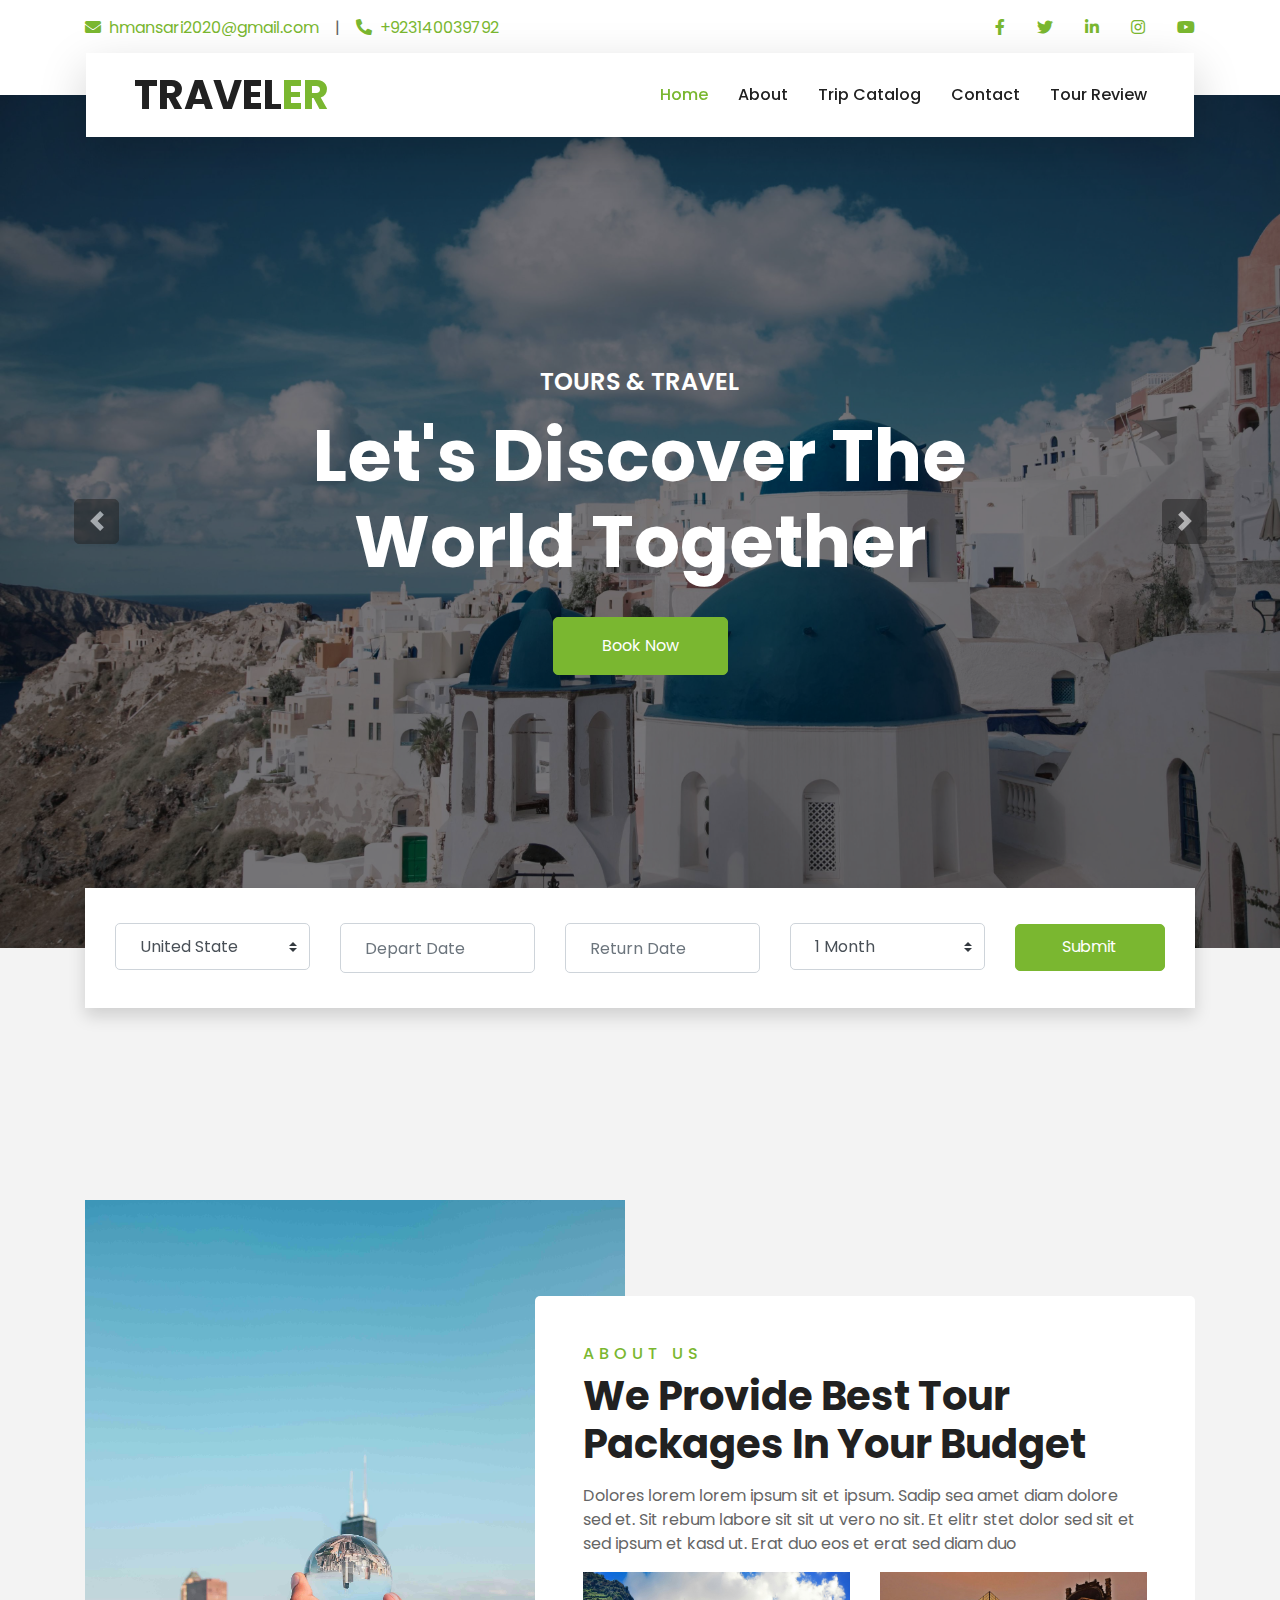
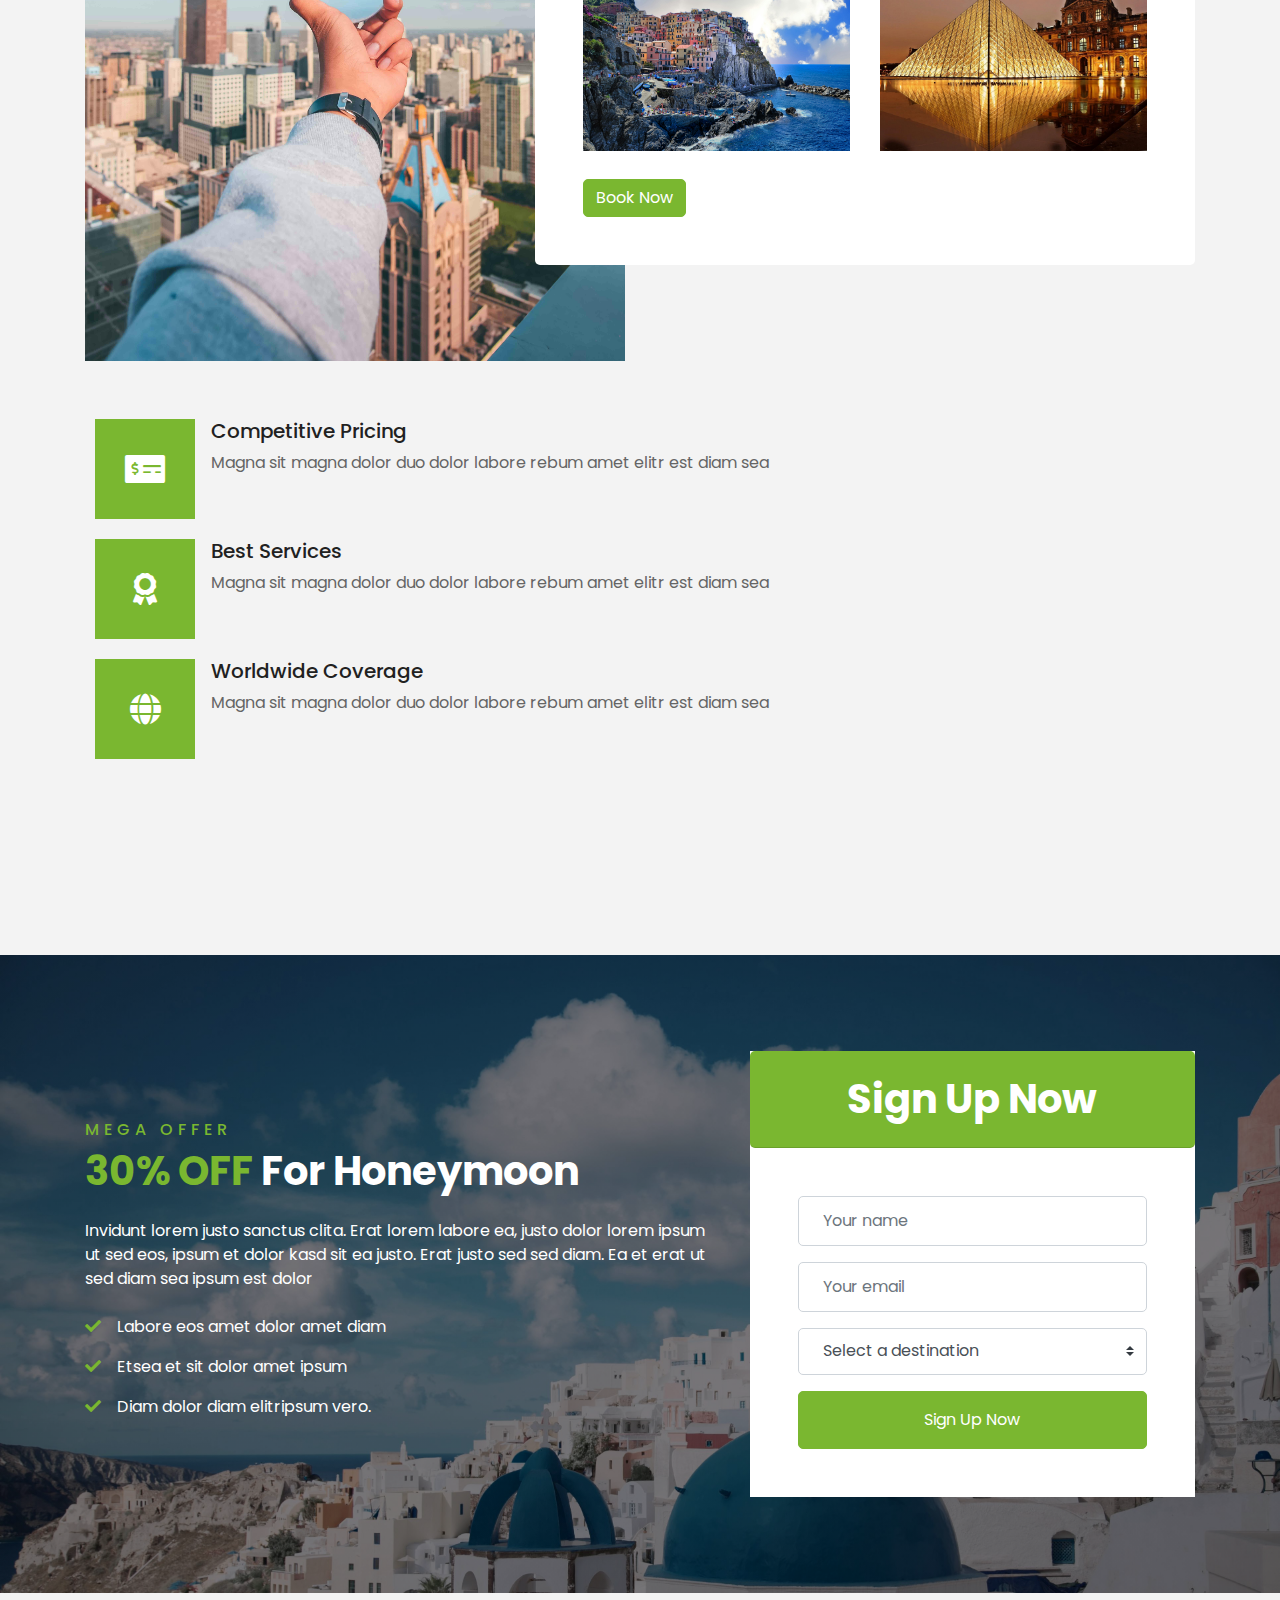
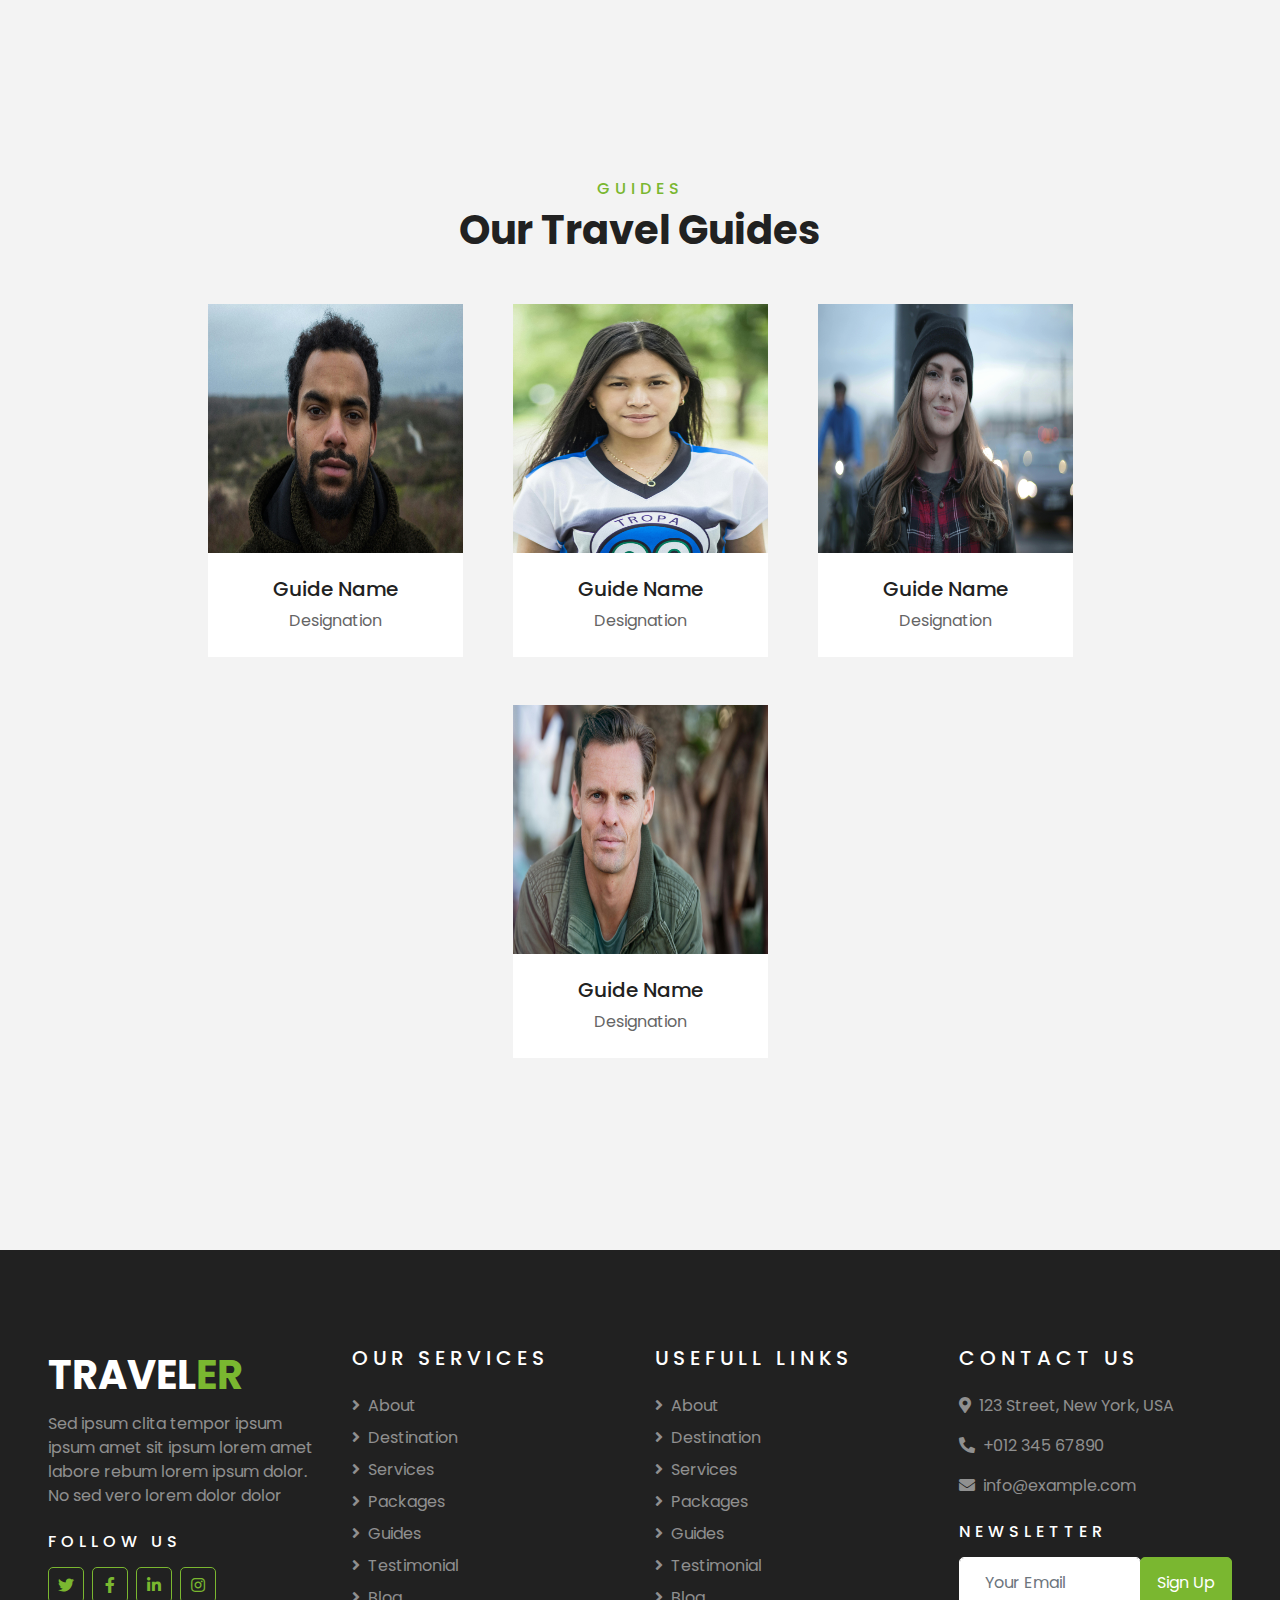
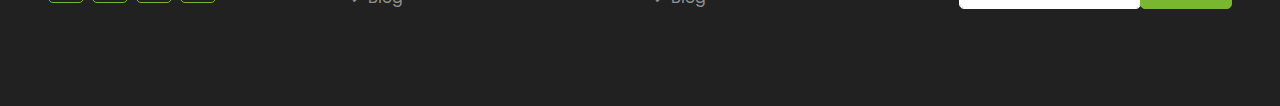
==== commit 24366895: "update website" ====
--- a/about.html
+++ b/about.html
@@ -5,14 +5,14 @@
     <meta charset="utf-8">
     <title>TRAVELER</title>
     <meta content="width=device-width, initial-scale=1.0" name="viewport">
-    
+
 
     <!-- Favicon -->
-    <link href="img/favicon.ico" rel="icon">
+    <link href="/img/" rel="icon">
 
     <!-- Google Web Fonts -->
     <link rel="preconnect" href="https://fonts.gstatic.com">
-    <link href="https://fonts.googleapis.com/css2?family=Poppins:wght@400;500;600;700&display=swap" rel="stylesheet"> 
+    <link href="https://fonts.googleapis.com/css2?family=Poppins:wght@400;500;600;700&display=swap" rel="stylesheet">
 
     <!-- Font Awesome -->
     <link href="https://cdnjs.cloudflare.com/ajax/libs/font-awesome/5.10.0/css/all.min.css" rel="stylesheet">
@@ -26,17 +26,16 @@
 </head>
 
 <body>
-    <!-- Topbar Start -->
     <div class="container-fluid bg-light pt-3 d-none d-lg-block">
         <div class="container">
             <div class="row">
                 <div class="col-lg-6 text-center text-lg-left mb-2 mb-lg-0">
                     <div class="d-inline-flex align-items-center">
-                        <a href="https://mail.google.com/mail/u/0/?tab=rm&ogbl#inbox"><i class="fa fa-envelope mr-2"></i>hmansari2020@gmail.com</a>
+                        <a href="https://mail.google.com/mail/u/0/?tab=rm&ogbl#inbox"><i
+                                class="fa fa-envelope mr-2"></i>hmansari2020@gmail.com</a>
                         <p class="text-body px-3">|</p>
-                        <a ><i class="fa fa-phone-alt mr-2"></i>+923140039792</a>
-                    </div>
-                </div>
+                        <a href="/"><i class="fa fa-phone-alt mr-2"></i>+923140039792</a>
+                    </div>
                 </div>
                 <div class="col-lg-6 text-center text-lg-right">
                     <div class="d-inline-flex align-items-center">
@@ -75,21 +74,11 @@
                 </button>
                 <div class="collapse navbar-collapse justify-content-between px-3" id="navbarCollapse">
                     <div class="navbar-nav ml-auto py-0">
-                        <a href="index.html" class="nav-item nav-link">Home</a>
-                        <a href="about.html" class="nav-item nav-link active">About</a>
-                        <a href="service.html" class="nav-item nav-link">Services</a>
-                        <a href="package.html" class="nav-item nav-link">Tour Packages</a>
-                        <div class="nav-item dropdown">
-                            <a href="#" class="nav-link dropdown-toggle" data-toggle="dropdown">Pages</a>
-                            <div class="dropdown-menu border-0 rounded-0 m-0">
-                                <a href="blog.html" class="dropdown-item">Blog Grid</a>
-                                <a href="single.html" class="dropdown-item">Blog Detail</a>
-                                <a href="destination.html" class="dropdown-item">Destination</a>
-                                <a href="guide.html" class="dropdown-item">Travel Guides</a>
-                                <a href="testimonial.html" class="dropdown-item">Testimonial</a>
-                            </div>
-                        </div>
+                        <a href="/index.html" class="nav-item nav-link active">Home</a>
+                        <a href="about.html" class="nav-item nav-link">About</a>
+                        <a href="/tripCatalog.html" class="nav-item nav-link">Trip Catalog</a>
                         <a href="contact.html" class="nav-item nav-link">Contact</a>
+                        <a href="/review.html" class="nav-item nav-link">Tour Review</a>
                     </div>
                 </div>
             </nav>
@@ -98,20 +87,46 @@
     <!-- Navbar End -->
 
 
-    <!-- Header Start -->
-    <div class="container-fluid page-header">
-        <div class="container">
-            <div class="d-flex flex-column align-items-center justify-content-center" style="min-height: 400px">
-                <h3 class="display-4 text-white text-uppercase">About</h3>
-                <div class="d-inline-flex text-white">
-                    <p class="m-0 text-uppercase"><a class="text-white" href="">Home</a></p>
-                    <i class="fa fa-angle-double-right pt-1 px-3"></i>
-                    <p class="m-0 text-uppercase">About</p>
-                </div>
-            </div>
-        </div>
-    </div>
-    <!-- Header End -->
+    <!-- Carousel Start -->
+    <div class="container-fluid p-0">
+        <div id="header-carousel" class="carousel slide" data-ride="carousel">
+            <div class="carousel-inner">
+                <div class="carousel-item active">
+                    <img class="w-100" src="img/carousel-1.jpg" alt="Image">
+                    <div class="carousel-caption d-flex flex-column align-items-center justify-content-center">
+                        <div class="p-3" style="max-width: 900px;">
+                            <h4 class="text-white text-uppercase mb-md-3">Tours & Travel</h4>
+                            <h1 class="display-3 text-white mb-md-4">Let's Discover The World Together</h1>
+                            <a href="" class="btn btn-primary py-md-3 px-md-5 mt-2" style="border-radius: 5px;">Book
+                                Now</a>
+                        </div>
+                    </div>
+                </div>
+                <div class="carousel-item">
+                    <img class="w-100" src="img/carousel-2.jpg" alt="Image">
+                    <div class="carousel-caption d-flex flex-column align-items-center justify-content-center">
+                        <div class="p-3" style="max-width: 900px;">
+                            <h4 class="text-white text-uppercase mb-md-3">Tours & Travel</h4>
+                            <h1 class="display-3 text-white mb-md-4">Discover Amazing Places With Us</h1>
+                            <a href="" class="btn btn-primary py-md-3 px-md-5 mt-2" style="border-radius: 5px;">Book
+                                Now</a>
+                        </div>
+                    </div>
+                </div>
+            </div>
+            <a class="carousel-control-prev" href="#header-carousel" data-slide="prev">
+                <div class="btn btn-dark" style="width: 45px; height: 45px;">
+                    <span class="carousel-control-prev-icon mb-n2"></span>
+                </div>
+            </a>
+            <a class="carousel-control-next" href="#header-carousel" data-slide="next">
+                <div class="btn btn-dark" style="width: 45px; height: 45px;">
+                    <span class="carousel-control-next-icon mb-n2"></span>
+                </div>
+            </a>
+        </div>
+    </div>
+    <!-- Carousel End -->
 
 
     <!-- Booking Start -->
@@ -119,51 +134,59 @@
         <div class="container pb-5">
             <div class="bg-light shadow" style="padding: 30px;">
                 <div class="row align-items-center" style="min-height: 60px;">
-                    <div class="col-md-10">
+                    <form class="col-md-10" id="ClearField">
                         <div class="row">
                             <div class="col-md-3">
                                 <div class="mb-3 mb-md-0">
-                                    <select class="custom-select px-4" style="height: 47px;">
-                                        <option selected>Destination</option>
-                                        <option value="1">Destination 1</option>
-                                        <option value="2">Destination 1</option>
-                                        <option value="3">Destination 1</option>
+                                    <select class="custom-select px-4" style="height: 47px; border-radius: 5px;">
+                                        <option selected>United State</option>
+                                        <option value="1">Australia</option>
+                                        <option value="2">United Kingdom</option>
+                                        <option value="3">India</option>
+                                        <option value="4">South Africa</option>
+                                        <option value="5">Indonesia</option>
                                     </select>
                                 </div>
                             </div>
                             <div class="col-md-3">
                                 <div class="mb-3 mb-md-0">
                                     <div class="date" id="date1" data-target-input="nearest">
-                                        <input type="text" class="form-control p-4 datetimepicker-input" placeholder="Depart Date" data-target="#date1" data-toggle="datetimepicker"/>
+                                        <input type="text" class="form-control p-4 datetimepicker-input"
+                                            placeholder="Depart Date" data-target="#date1"
+                                            data-toggle="datetimepicker" />
                                     </div>
                                 </div>
                             </div>
                             <div class="col-md-3">
                                 <div class="mb-3 mb-md-0">
                                     <div class="date" id="date2" data-target-input="nearest">
-                                        <input type="text" class="form-control p-4 datetimepicker-input" placeholder="Return Date" data-target="#date2" data-toggle="datetimepicker"/>
+                                        <input type="text" class="form-control p-4 datetimepicker-input"
+                                            placeholder="Return Date" data-target="#date2"
+                                            data-toggle="datetimepicker" />
                                     </div>
                                 </div>
                             </div>
                             <div class="col-md-3">
                                 <div class="mb-3 mb-md-0">
                                     <select class="custom-select px-4" style="height: 47px;">
-                                        <option selected>Duration</option>
-                                        <option value="1">Duration 1</option>
-                                        <option value="2">Duration 1</option>
-                                        <option value="3">Duration 1</option>
+                                        <option selected>1 Month</option>
+                                        <option value="1">3 Month</option>
+                                        <option value="2">6 Month</option>
+                                        <option value="3">1 Year</option>
                                     </select>
                                 </div>
                             </div>
                         </div>
-                    </div>
+                    </form>
                     <div class="col-md-2">
-                        <button class="btn btn-primary btn-block" type="submit" style="height: 47px; margin-top: -2px;">Submit</button>
-                    </div>
-                </div>
-            </div>
-        </div>
-    </div>
+                        <button onclick="clearData()" class="btn btn-primary btn-block" type="submit"
+                            style="height: 47px; margin-top: -2px; border-radius: 5px;">Submit</button>
+                    </div>
+                </div>
+            </div>
+        </div>
+    </div>
+    <!-- Bookin
     <!-- Booking End -->
 
 
--- a/css/style.css
+++ b/css/style.css
@@ -525,14 +525,15 @@
   font-size: 80%;
   color: #6c757d;
 }
-
-.blockquote-footer::before {
-  content: "\2014\00A0";
-}
+.owl-carousel.testimonial-carousel {
+  display: grid;
+  grid-template-columns: repeat(3, 1fr);
+}
+
 
 .img-fluid {
   max-width: 100%;
-  height: auto;
+  height: 244px;
 }
 
 .img-thumbnail {
@@ -633,9 +634,12 @@
     max-width: 1140px;
   }
 }
-
+.owl-item {
+  height: 384px;
+}
 .row {
   display: flex;
+  justify-content: center;
   flex-wrap: wrap;
   margin-right: -15px;
   margin-left: -15px;
@@ -700,6 +704,9 @@
   max-width: 16.66667%;
 }
 
+.col-6 img {
+  height: 179px;
+}
 .col-auto {
   flex: 0 0 auto;
   width: auto;
@@ -1084,8 +1091,7 @@
     max-width: 25%;
   }
   .col-md-4 {
-    flex: 0 0 33.33333%;
-    max-width: 33.33333%;
+    margin: 10px;
   }
   .col-md-5 {
     flex: 0 0 41.66667%;
@@ -7277,6 +7283,8 @@
 
 .w-100 {
   width: 100% !important;
+  /* height: 46rem; */
+
 }
 
 .w-auto {
@@ -7722,6 +7730,7 @@
 .mt-n5,
 .my-n5 {
   margin-top: -3rem !important;
+  height: 281px;
 }
 
 .mr-n5,
@@ -9589,6 +9598,9 @@
 
 .destination-item img {
   transition: .5s;
+  width: 100%;
+  background-size: cover;
+  height: 218px;
 }
 
 .destination-item:hover img {
@@ -9621,6 +9633,7 @@
 
 .service-item {
   transition: .5s;
+  height: 366px;
 }
 
 .service-item:hover {
@@ -9714,6 +9727,7 @@
 
 .team-item .team-img img {
   transition: .5s;
+  height: 249px;
 }
 
 .team-item:hover .team-img img {
